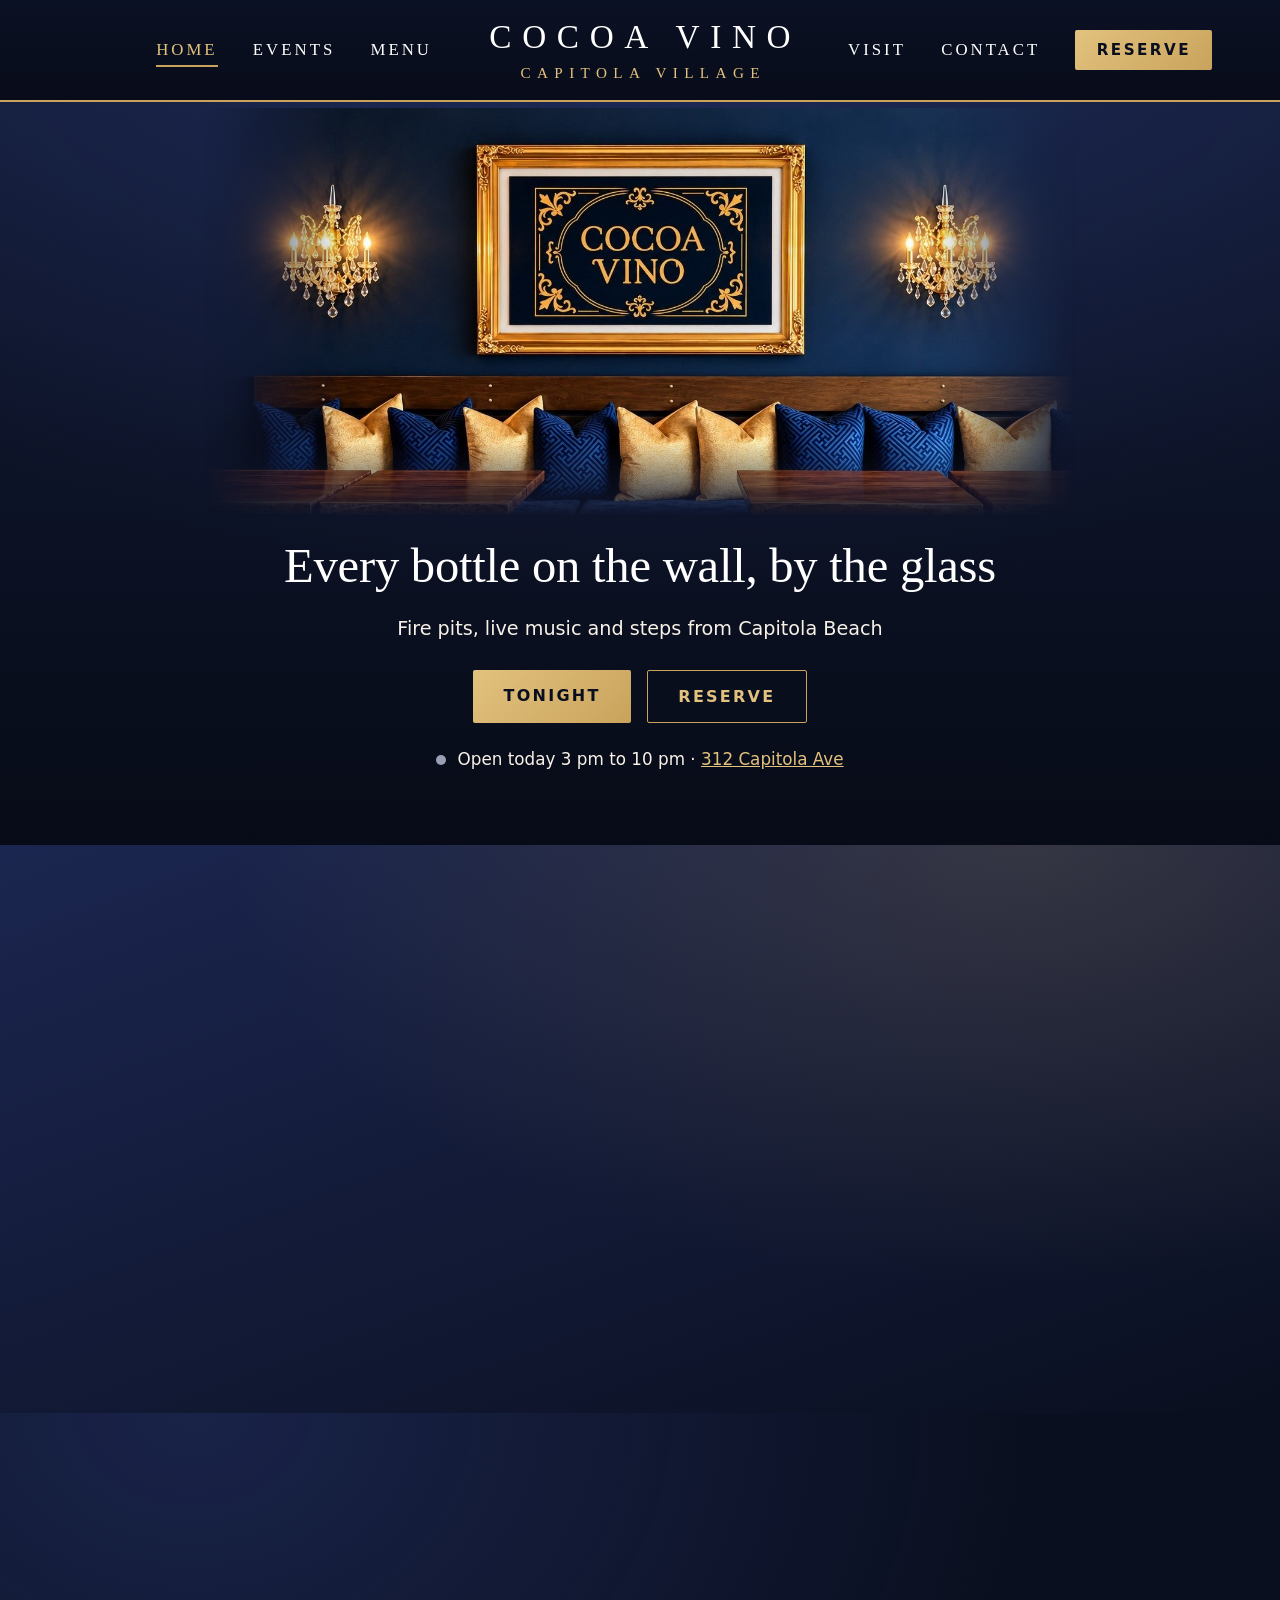
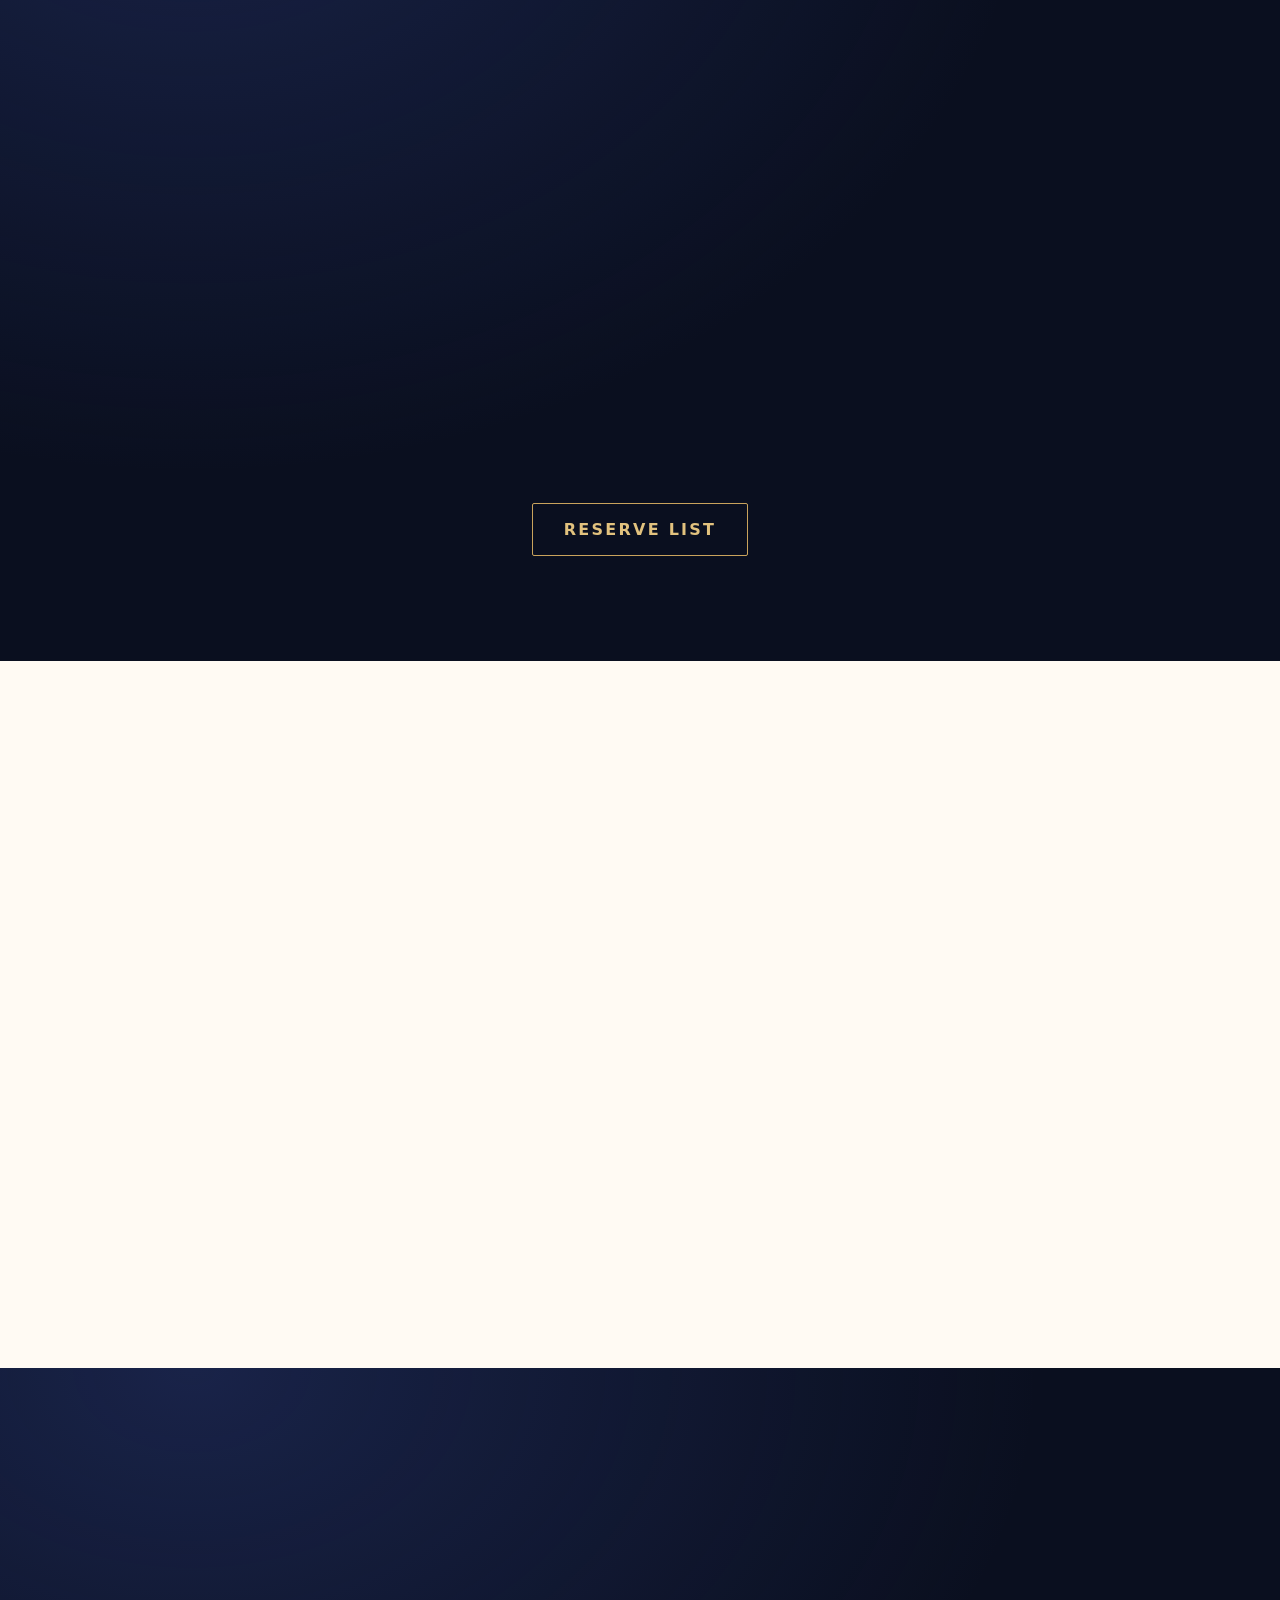
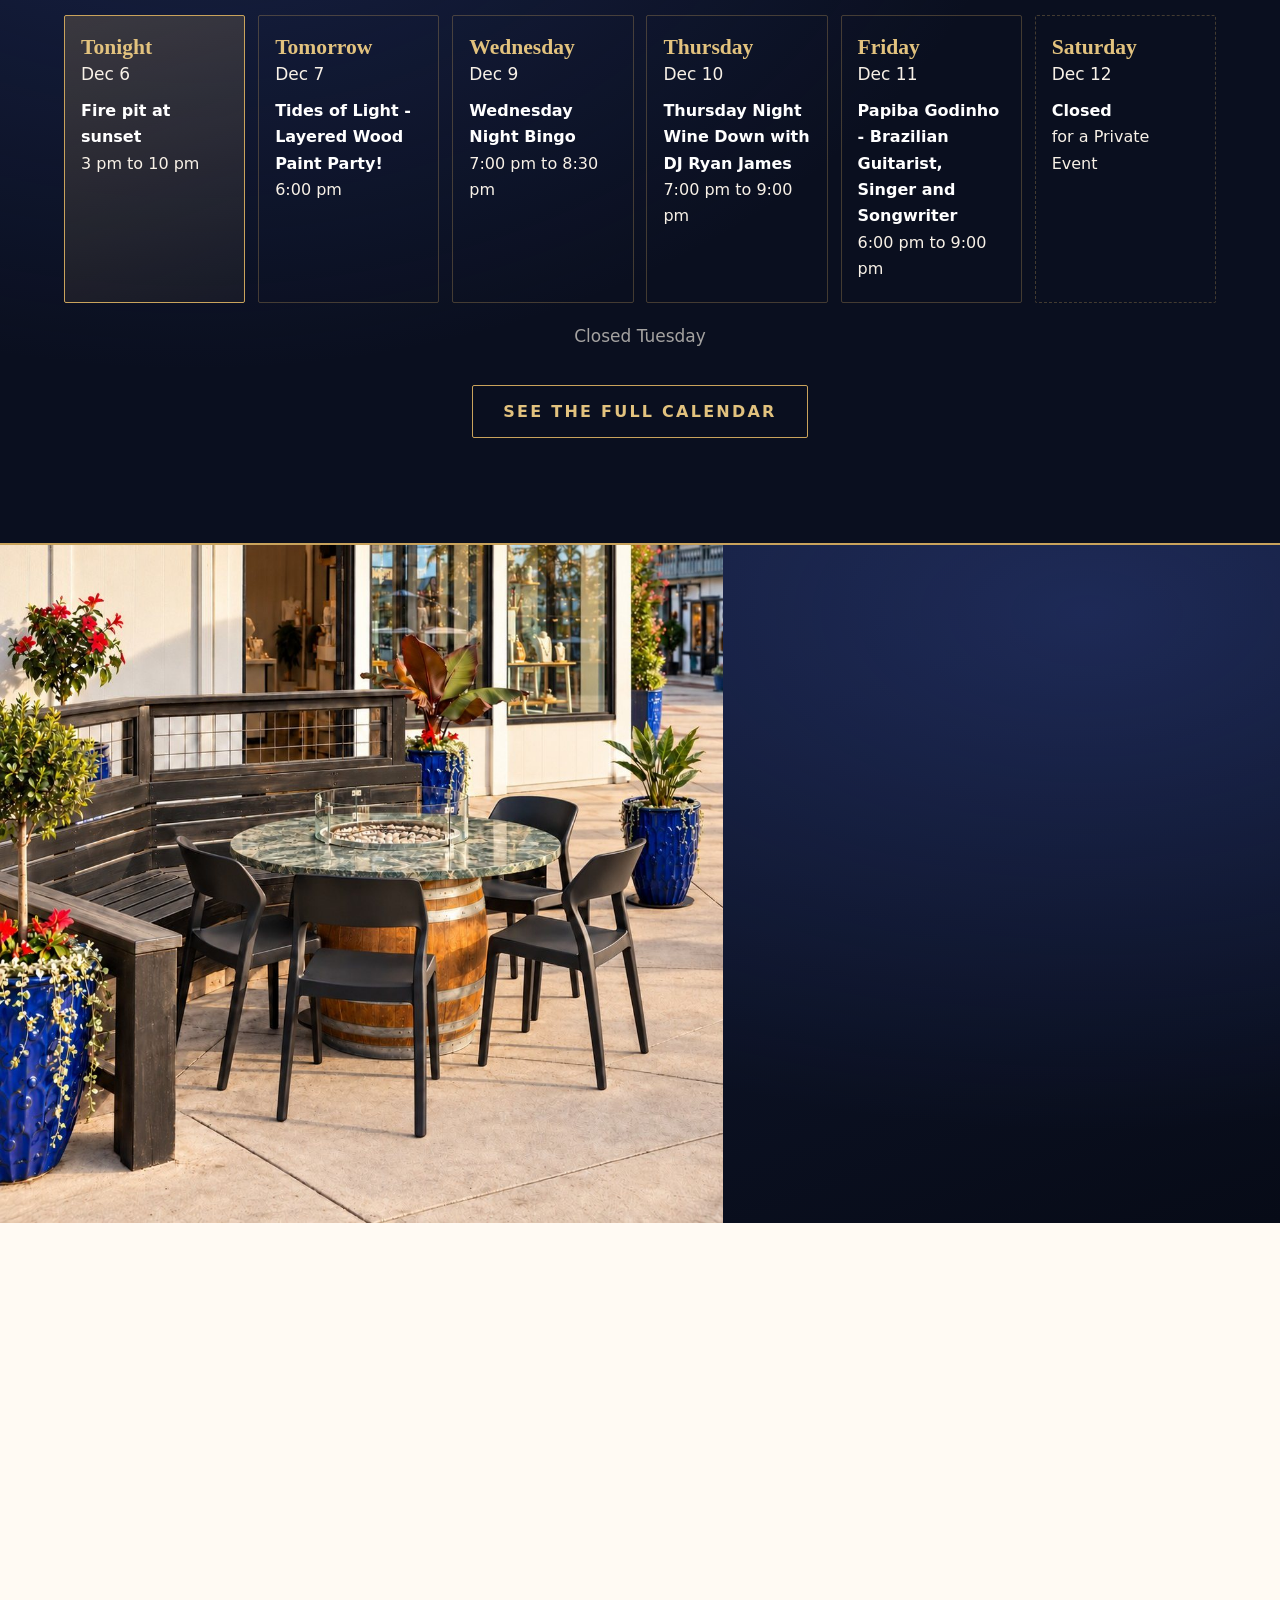
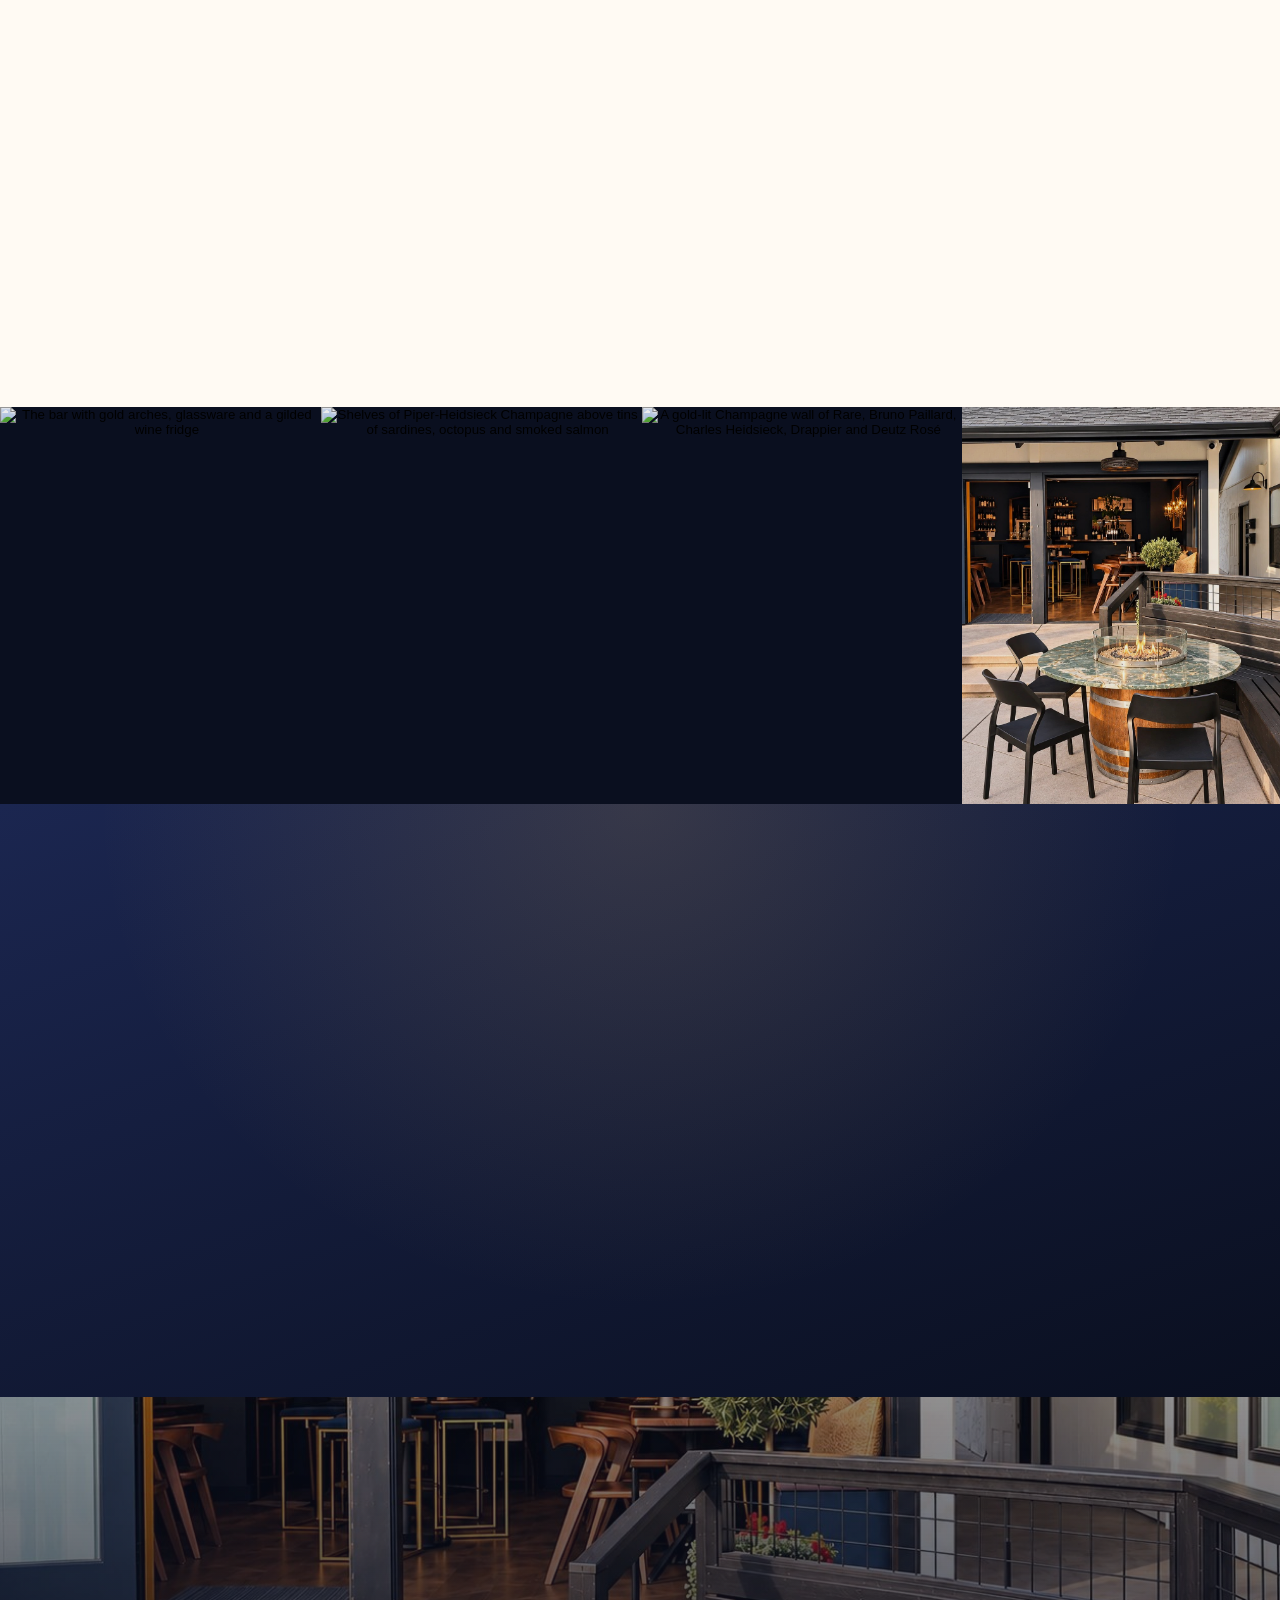
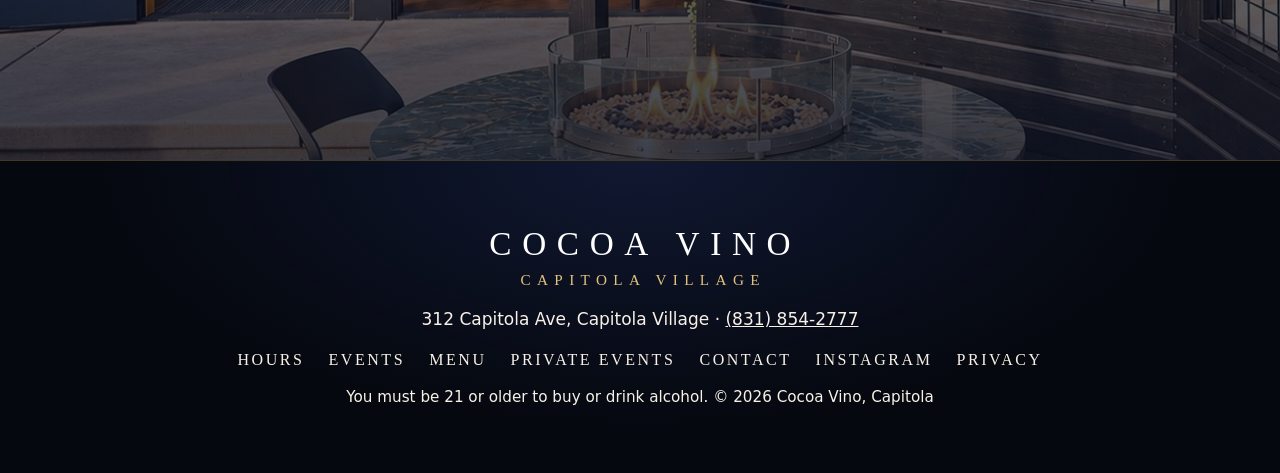
==== index.html @ 25eb8b99 "Events: Tides of Light RSVP goes to the Toast booking page Co-Authored-By: Claude Opus 5.5 <noreply@" ====
<!doctype html>
<html lang="en">
<head>
  <meta charset="utf-8">
  <meta name="viewport" content="width=device-width, initial-scale=1">
  <meta http-equiv="Content-Security-Policy" content="default-src 'self'; script-src 'self'; style-src 'self' https://awards.infcdn.net; font-src 'self' https://awards.infcdn.net; img-src 'self' data: https://awards.infcdn.net; frame-src https://www.google.com; connect-src 'self' https:; form-action 'self' https:; base-uri 'self'; object-src 'none'">
  <!-- PREVIEW: keep out of search engines until launch on cocoavinocapitola.com (see README) -->
  <meta name="robots" content="noindex, nofollow, noarchive">
  <meta name="referrer" content="strict-origin-when-cross-origin">
  <meta name="theme-color" content="#0a0f1f">
  <title>Cocoa Vino | Every Bottle by the Glass, Fire Pit Patio & Live Music, Capitola Village</title>
  <meta name="description" content="Wine bar in Capitola Village where every bottle on the wall pours by the glass. Fire pits on the patio, music most nights, vintage Champagne, Kosta Browne, Rare. Open Wednesday to Sunday, 312 Capitola Ave.">
  <meta property="og:title" content="Cocoa Vino | Every Bottle by the Glass, Fire Pit Patio & Live Music, Capitola Village">
  <meta property="og:description" content="Wine bar in Capitola Village where every bottle on the wall pours by the glass. Fire pits on the patio, music most nights, vintage Champagne, Kosta Browne, Rare. Open Wednesday to Sunday, 312 Capitola Ave.">
  <meta property="og:image" content="https://kendahansen.github.io/cocoa-vino/images/share.jpg">
  <meta property="og:image:width" content="1200">
  <meta property="og:image:height" content="630">
  <meta property="og:image:alt" content="The gilded Cocoa Vino sign above a navy velvet banquette with blue and gold pillows">
  <meta name="twitter:image" content="https://kendahansen.github.io/cocoa-vino/images/share.jpg">
  <meta property="og:type" content="website">
  <meta name="twitter:card" content="summary_large_image">
  <link rel="icon" href="images/monogram.svg" type="image/svg+xml">
  <link rel="preload" href="fonts/BodoniModa.woff2" as="font" type="font/woff2" crossorigin>
  <link rel="stylesheet" href="fonts/fonts.css">
  <link rel="stylesheet" href="styles.css?v=20261126c">
</head>
<body data-page="home">
<a class="skip-link" href="#main">Skip to content</a>

<header class="nav" id="top">
  <nav class="nav-group nav-left" aria-label="Main">
    <a href="index.html" aria-current="page">Home</a>
    <a href="events.html">Events</a>
    <a href="menu.html">Menu</a>
  </nav>
  <a class="brand" href="index.html" aria-label="Cocoa Vino, home">
    <span class="brand-name">Cocoa Vino</span>
    <span class="brand-sub">Capitola Village</span>
  </a>
  <nav class="nav-group nav-right" aria-label="Visit and reserve">
    <a href="visit.html">Visit</a>
    <a href="contact.html">Contact</a>
    <a class="btn btn-small nav-reserve" data-reserve href="visit.html#reserve">Reserve</a>
  </nav>
  <button class="nav-toggle" aria-label="Open menu" aria-expanded="false"><span></span><span></span><span></span></button>
</header>

<main id="main">
<section class="hero">
  <div class="hero-grid">
    <div class="hero-inner reveal">
      <h1>Every bottle on the wall, by the glass</h1>
      <p class="lede">Fire pits, live music and steps from Capitola Beach</p>
      <div class="hero-cta">
        <a class="btn" href="#this-week">Tonight</a>
        <a class="btn btn-ghost" data-reserve href="visit.html#reserve">Reserve</a>
      </div>
      <p class="hero-info"><span id="open-status" aria-live="polite"></span> · <a href="visit.html#hours">312 Capitola Ave</a></p>
    </div>
    <div class="hero-photo">
      <img src="images/hero.jpg" alt="The gilded Cocoa Vino sign and crystal sconces above a navy velvet banquette with blue and gold pillows" width="1448" height="680">
    </div>
  </div>
</section>

<section id="coravin" class="coravin">
  <div class="coravin-inner reveal">
    <div class="about-photo"><img src="images/winewall.jpg" alt="The golden-lit wine wall at Cocoa Vino" loading="lazy"></div>
    <div>
      <p class="coravin-kicker">The Coravin pour</p>
      <h2>Any bottle on the wall, by the glass</h2>
      <p>Most bars pour a short list by the glass. We Coravin the whole wall. One glass of Kosta Browne or Giacosa Barolo, no bottle required.</p>
      <p>Love it? Take one home from the shop.</p>
      <a class="btn" href="menu.html">See the full wine list</a>
    </div>
  </div>
</section>

<!-- Six bottles pulled from the Reserve list in cocoa-vino-wine-menu.json (Reserve wines marked "featured": true). No prices on the home page. -->
<section id="reserve-pours" class="section section-dark reserve-pours">
  <div class="section-head reveal">
    <p class="coravin-kicker">From the Reserve list</p>
    <h2>Bottles you'd never open. One glass at a time.</h2>
    <p>Our rarest wines, every one of them poured by the glass. Try a glass tonight. Fall in love, take the bottle home.</p>
  </div>
  <ul class="reserve-grid reveal" id="reserve-grid"></ul>
  <p class="center"><a class="btn btn-ghost" href="menu.html#reserve">Reserve list</a></p>
</section>

<!-- Press: text comes from "press" in content.js -->
<section id="press" class="section press" aria-label="Press">
  <div class="press-card reveal" id="press-card"></div>
  <!-- Restaurant Guru's official badge (their code; styles load from awards.infcdn.net) -->
  <div class="press-guru reveal">
    <link href="https://awards.infcdn.net/2026_new/badge-circledLeaves27.css" rel="stylesheet"/><a id="rg26-b-circledLeaves27" target="_blank" rel="noopener" href="https://restaurantguru.com/Cocoa-Vino-Capitola" class="rg26-b-circledLeaves27--light rg26-b-circledLeaves27--2025"> <span class="rg26-b-circledLeaves27__title">Recommended</span> <span class="rg26-b-circledLeaves27__separator"></span> <span class="rg26-b-circledLeaves27__name">Cocoa Vino</span></a>
  </div>
</section>


<section id="this-week" class="section section-dark week-section">
  <div class="section-head reveal">
    <h2>This week</h2>
    <p>What's on for the next seven days.</p>
  </div>
  <div class="week" id="week"></div>
  <p class="week-closed" id="week-closed" hidden></p>
  <p class="center"><a class="btn btn-ghost" href="events.html">See the full calendar</a></p>
</section>

<section id="patio" class="patio">
  <img class="patio-img" src="images/patio-table.jpg" alt="The wine-barrel fire table on the patio at golden hour, with cobalt planters and red flowers" loading="lazy">
  <div class="patio-text reveal">
    <h2>The fire pit</h2>
    <p>When the sun drops behind the village, this is where you want to be. Fire pit, glass of wine, and the ocean air.</p>
    <a class="btn" href="private-events.html">Book the patio for a party</a>
  </div>
</section>

<section id="wine" class="section">
  <div class="wine-top reveal">
    <div class="wine-head">
      <h2>Wine, boards and chocolate</h2>
      <p class="wine-intro">Champagne worth the drive, California and French bottles you won't find at the store, cheese and charcuterie for the table, and chocolate to finish.</p>
      <a class="btn btn-ghost-dark" href="menu.html">See the menu</a>
    </div>
    <div class="about-photo"><img src="images/rare.jpg" alt="Five bottles of Rare Champagne on a gold-lit shelf" loading="lazy"></div>
  </div>
  <ul class="wine-grid reveal" id="wine-lines"></ul>
</section>

<section class="space" id="space" aria-label="Inside and out">
  <div class="space-grid">
    <button type="button" data-full="images/bar.jpg"><img src="images/bar.jpg" alt="The bar with gold arches, glassware and a gilded wine fridge" loading="lazy"></button>
    <button type="button" data-full="images/champagne-pantry.jpg"><img src="images/champagne-pantry.jpg" alt="Shelves of Piper-Heidsieck Champagne above tins of sardines, octopus and smoked salmon" loading="lazy"></button>
    <button type="button" data-full="images/champagne-wall.jpg"><img src="images/champagne-wall.jpg" alt="A gold-lit Champagne wall of Rare, Bruno Paillard, Charles Heidsieck, Drappier and Deutz Rosé" loading="lazy"></button>
    <button type="button" data-full="images/patio-bar.jpg"><img src="images/patio-bar.jpg" alt="The patio fire table with the doors open to the bar" loading="lazy"></button>
  </div>
</section>

<dialog class="lightbox" id="lightbox" aria-label="Photo">
  <button type="button" class="lightbox-close" aria-label="Close photo">×</button>
  <img alt="">
</dialog>

<section id="newsletter" class="section section-cocoa">
  <div class="newsletter reveal">
    <h2>Know who's playing before the village does.</h2>
    <p>One short email a week: the lineup, which cause bingo is raising money for, and what we just opened.</p>
    <form id="signup" class="signup" novalidate>
      <label class="sr-only" for="email">Email address</label>
      <input id="email" name="email" type="email" placeholder="you@example.com" required autocomplete="email" maxlength="254" inputmode="email">
      <input class="hp" type="text" name="company" tabindex="-1" autocomplete="off" aria-hidden="true">
      <button class="btn" type="submit">Send me the lineup</button>
    </form>
    <p class="form-msg" id="form-msg" role="status"></p>
    <p class="privacy-note">We only use your email for this newsletter. We never sell or share it, and you can unsubscribe any time. <a href="privacy.html">Privacy</a></p>
  </div>
</section>

<section id="private-events" class="private-band">
  <div class="private-band-inner reveal">
    <h2>Private events</h2>
    <p>Birthdays, rehearsal dinners, team nights, or the whole bar. Book the patio or buy out the room.</p>
    <a class="btn" href="private-events.html">Plan your event</a>
  </div>
</section>

</main>

<nav class="action-bar" aria-label="Quick actions">
  <a href="index.html#this-week">Tonight</a>
  <a href="visit.html#hours">Hours</a>
  <a data-reserve href="visit.html#reserve">Reserve</a>
  <a data-phone class="primary" hidden>Call</a>
</nav>

<footer class="footer">
  <a class="brand brand-foot" href="index.html"><span class="brand-name">Cocoa Vino</span><span class="brand-sub">Capitola Village</span></a>
  <p>312 Capitola Ave, Capitola Village · <a data-phone data-phone-text hidden></a></p>
  <nav aria-label="Footer">
    <a href="visit.html#hours">Hours</a>
    <a href="events.html">Events</a>
    <a href="menu.html">Menu</a>
    <a href="private-events.html">Private Events</a>
    <a href="contact.html">Contact</a>
    <a data-social="instagram" target="_blank" rel="noopener" hidden>Instagram</a>
    <a data-social="facebook" target="_blank" rel="noopener" hidden>Facebook</a>
    <a href="privacy.html">Privacy</a>
  </nav>
  <p class="fine">You must be 21 or older to buy or drink alcohol. © <span id="year"></span> Cocoa Vino, Capitola</p>
</footer>

<script src="content.js?v=20261126c"></script>
<script src="main.js?v=20261126c"></script>
</body>
</html>
---- styles.css ----
/* Cocoa Vino: velvet navy, gold, cream. House rules: no italics, no small or light type. */
:root {
  --cocoa: #0a0f1f;   /* velvet blue-black */
  --cocoa-2: #141d3a;
  --wine: #1b2650;    /* deep velvet navy */
  --gold: #c9a35c;
  --gold-2: #e2c27e;
  --cream: #f8f1e7;
  --paper: #fffaf3;
  --ink: #1a1d2b;
  --muted: #4a4e5e;
  --line-dark: rgba(201, 163, 92, .3);
  --serif: "Bodoni Moda", "Didot", "Bodoni 72", Georgia, serif;   /* headlines: classic wine-label Didone */
  --caps: "Cinzel", "Trajan Pro", Georgia, serif;                 /* wordmark & navigation: carved Roman capitals */
  --sans: "Jost", "Futura", system-ui, sans-serif;               /* body: clean, modern, easy to read */
}

* { box-sizing: border-box; }
html { scroll-behavior: smooth; }
body { margin: 0; font: 400 1.0625rem/1.65 var(--sans); color: var(--ink); background: var(--paper); }
h1, h2, h3 { font-family: var(--serif); font-weight: 500; line-height: 1.12; letter-spacing: -.005em; margin: 0 0 .5em; }
h1 { font-size: clamp(2.3rem, 4.8vw, 4.1rem); }
h2 { font-size: clamp(1.9rem, 3.3vw, 2.7rem); }
h3 { font-size: 1.6rem; }
em, i { font-style: normal; }
a { color: inherit; }
p { margin: 0 0 1em; }
.center { text-align: center; }
[hidden] { display: none !important; }
.split h2:not(:first-child) { margin-top: 2.5rem; }
.sr-only { position: absolute; width: 1px; height: 1px; overflow: hidden; clip: rect(0 0 0 0); }
.hp { position: absolute; left: -9999px; width: 1px; height: 1px; opacity: 0; }
.skip-link { position: absolute; left: 1rem; top: -4rem; z-index: 50; background: var(--gold); color: var(--cocoa); padding: .6rem 1rem; border-radius: 8px; font-weight: 600; }
.skip-link:focus { top: 1rem; }
:focus-visible { outline: 3px solid var(--gold); outline-offset: 3px; }

/* Buttons */
.btn { display: inline-block; background: linear-gradient(135deg, var(--gold-2), var(--gold)); color: var(--cocoa); border: 0; padding: 1em 1.9em; border-radius: 2px;
  font: 600 1rem var(--sans); letter-spacing: .14em; text-transform: uppercase; text-decoration: none; cursor: pointer; transition: transform .2s, box-shadow .2s, filter .2s; }
.btn:hover { filter: brightness(1.07); transform: translateY(-2px); box-shadow: 0 8px 22px rgba(201, 163, 92, .3); }
.btn:disabled { opacity: .6; }
.btn-small { padding: .75em 1.4em; font-size: .95rem; }
.btn-ghost { background: transparent; color: var(--gold-2); border: 1.5px solid var(--gold); }
.btn-ghost:hover { background: rgba(201, 163, 92, .14); }
.btn-ghost-dark { background: transparent; color: var(--wine); border: 1.5px solid var(--wine); }
.btn-ghost-dark:hover { background: var(--wine); color: #fff; }
.hero-cta { display: flex; gap: 1rem; justify-content: center; flex-wrap: wrap; }
.hero-cta.left { justify-content: flex-start; margin-bottom: 1rem; }

/* Nav: centered wordmark, links either side, like a winery label */
.nav { position: fixed; inset: 0 0 auto; z-index: 10; display: grid; grid-template-columns: 1fr auto 1fr; align-items: center; gap: 2rem;
  padding: 1.1rem 5vw; color: #fff; transition: padding .35s;
  background: linear-gradient(180deg, #0b1124, #080c1a); border-bottom: 2px solid var(--gold);
  grid-template-areas: "left brand right"; }
.nav-left { grid-area: left; } .brand { grid-area: brand; } .nav-right { grid-area: right; }
.nav.scrolled { padding: .8rem 5vw; }
.brand { justify-self: center; display: flex; flex-direction: column; align-items: center; text-decoration: none; color: #fff; line-height: 1; }
.brand-name { font: 500 clamp(1.7rem, 2.6vw, 2.35rem) var(--caps); letter-spacing: .32em; margin-right: -.32em; text-transform: uppercase; }
.brand-sub { font: 500 .95rem var(--caps); letter-spacing: .42em; margin: .55rem -.42em 0 0; color: var(--gold-2); text-transform: uppercase; }
.nav.scrolled .nav.scrolled .brand-sub { margin-top: .35rem; }
.nav-group { display: flex; align-items: center; gap: 2.2rem; }
.nav-left { justify-self: start; }
.nav-right { justify-self: end; }
/* Both menus the same width, so the gap on each side of the name matches */
.nav-left, .nav-right { width: 23rem; }
.nav-left { justify-content: flex-end; } .nav-right { justify-content: flex-start; }
.nav-group a:not(.btn) { position: relative; text-decoration: none; font: 500 1.05rem var(--caps); letter-spacing: .18em; text-transform: uppercase; color: #fff; padding: .3rem 0; }
.nav-group a:not(.btn)::after { content: ""; position: absolute; left: 0; right: 100%; bottom: -2px; height: 1.5px; background: var(--gold); transition: right .3s; }
.nav-group a:not(.btn):hover, .nav-group a[aria-current="page"] { color: var(--gold-2); }
.nav-group a:not(.btn):hover::after, .nav-group a[aria-current="page"]::after { right: 0; }
.nav-reserve { letter-spacing: .16em; }
.nav-toggle { display: none; }
.brand-foot { margin-bottom: 1rem; }

/* Hero: the navy room with the gold Cocoa Vino sign */
/* Hero: the photo sits at a fixed size under the header, and the words always start
   below the gilded sign, so they never cover it on any screen size. */
/* Hero: the sign photo centered on top in its own box, words centered below,
   so the words can never sit on the photo. */
.hero { position: relative; color: #fff; padding: 108px 5vw 4.5rem;
  /* The velvet blues of the dark menu sections, centered so both sides match */
  background: radial-gradient(ellipse 80% 70% at 50% 0%, rgba(52, 72, 150, .35), transparent 100%), linear-gradient(180deg, #141d3a, #070b17); }
.hero-grid { max-width: 1200px; margin: 0 auto; display: grid; grid-template-columns: 1fr; gap: 1.4rem; justify-items: center; }
.hero-inner { position: relative; z-index: 1; max-width: 880px; text-align: center; }
.hero h1 { font-size: clamp(2.3rem, 3.8vw, 3.7rem); margin-bottom: .4em; text-wrap: balance; }
.hero .lede { margin: 0 auto 1.6rem; text-wrap: balance; }
.hero .hero-cta { justify-content: center; }
.hero-photo { order: -1; width: min(68vw, 1000px); aspect-ratio: 1448 / 680; overflow: hidden;
  /* Soft fade on the sides and bottom so the photo melts into the dark background */
  --fade-x: linear-gradient(90deg, transparent 0, #000 140px, #000 calc(100% - 140px), transparent 100%);
  --fade-y: linear-gradient(180deg, #000 0, #000 82%, transparent 100%);
  -webkit-mask-image: var(--fade-x), var(--fade-y); -webkit-mask-composite: source-in;
  mask-image: var(--fade-x), var(--fade-y); mask-composite: intersect; }
.hero-photo img { display: block; width: 100%; height: 100%; object-fit: cover; object-position: center; }
.lede { font-size: 1.2rem; max-width: 620px; margin: 0 auto 1.6rem; color: var(--cream); }
.hero-info { margin: 1.4rem 0 0; font-size: 1.05rem; font-weight: 500; color: var(--cream); }
.hero-info a { color: var(--gold-2); }
.dot { display: inline-block; width: 10px; height: 10px; border-radius: 50%; background: #9aa0b4; margin-right: .35em; }
.dot.open { background: #4ade80; box-shadow: 0 0 0 0 rgba(74, 222, 128, .7); animation: pulse 2s infinite; }
@keyframes pulse { 70% { box-shadow: 0 0 0 10px rgba(74, 222, 128, 0); } 100% { box-shadow: 0 0 0 0 rgba(74, 222, 128, 0); } }

/* Inner page headers */
.page-head { padding: 12rem 5vw 4.5rem; text-align: center; color: #fff;
  background: radial-gradient(ellipse at 20% 0%, rgba(52, 72, 150, .5), transparent 60%), linear-gradient(160deg, var(--cocoa-2), var(--cocoa)); }
.page-head p { font-size: 1.2rem; max-width: 640px; margin: 0 auto; color: var(--cream); }
.page-head-photo { background: linear-gradient(180deg, rgba(10, 15, 31, .7), rgba(10, 15, 31, .88)), url("images/winewall.jpg") center/cover; }
.page-head-patio { background: linear-gradient(180deg, rgba(10, 15, 31, .25), rgba(10, 15, 31, .65)), url("images/patio-bar.jpg") center 52%/cover; }
.page-head-bar { background: linear-gradient(180deg, rgba(10, 15, 31, .3), rgba(10, 15, 31, .72)), url("images/bar.jpg") center 45%/cover; }
.page-head-sign { background: linear-gradient(180deg, rgba(10, 15, 31, .35), rgba(10, 15, 31, .75)), url("images/interior.jpg") center 70%/cover; }
.page-head-entrance { background: linear-gradient(180deg, rgba(10, 15, 31, .3), rgba(10, 15, 31, .72)), url("images/patio-table.jpg") center 55%/cover; }
.page-head-room { background: linear-gradient(180deg, rgba(10, 15, 31, .35), rgba(10, 15, 31, .75)), url("images/interior.jpg") center 70%/cover; }

/* Sections */
.section { padding: 5.5rem 5vw; }
.section-head { max-width: 680px; margin: 0 auto 2.5rem; text-align: center; }
/* Simple gold bar under titles */
.section-head h2::after, .page-head h1::after, .newsletter h2::after, .private-band h2::after, .patio-text h2::after, .menu-inner h2::after {
  content: ""; display: block; width: 64px; height: 3px; margin: 1.1rem auto 0; background: linear-gradient(90deg, var(--gold), var(--gold-2)); }
.patio-text h2::after, .menu-inner h2::after { margin-left: 0; }
.section-head p { font-size: 1.15rem; color: var(--muted); }
.section-dark { background: radial-gradient(ellipse at 15% 0%, rgba(52, 72, 150, .35), transparent 55%), var(--cocoa); color: var(--cream); }
.section-dark .section-head p { color: var(--cream); }
.section-cocoa { background: radial-gradient(ellipse at 50% 0%, rgba(201, 163, 92, .18), transparent 60%), linear-gradient(160deg, var(--wine) 0%, var(--cocoa) 100%); color: #fff; }
.split { max-width: 1100px; margin: 0 auto; display: grid; grid-template-columns: 1fr 1fr; gap: 4rem; align-items: center; }

/* This Week strip */
.week { display: grid; grid-template-columns: repeat(var(--n, 7), 1fr); gap: .8rem; max-width: 1300px; margin: 0 auto 1.2rem; }
.week-closed { text-align: center; color: rgba(248, 241, 231, .65); font-weight: 500; margin: 0 0 2.2rem; }
.day { display: block; text-decoration: none; padding: 1.2rem 1rem; border-radius: 2px; border: 1px solid var(--line-dark); color: var(--cream); transition: border-color .2s, transform .2s; }
.day:hover { border-color: var(--gold); transform: translateY(-3px); }
.day.is-today { background: linear-gradient(160deg, rgba(201, 163, 92, .22), rgba(201, 163, 92, .06)); border-color: var(--gold); }
.day.is-closed { border-style: dashed; }
.day-name { display: block; font: 600 1.35rem var(--serif); color: var(--gold-2); }
.day-date { display: block; font-weight: 500; margin-bottom: .6rem; }
.day p { margin: 0; font-size: 1rem; }
.day .day-title { font-weight: 600; color: #fff; margin-top: .4rem; }

/* The Patio */
.patio { position: relative; display: grid; grid-template-columns: 1.3fr 1fr; color: var(--cream);
  /* A gold rule and a lighter navy set the fire pit apart from This Week above it */
  border-top: 2px solid var(--gold);
  background: radial-gradient(ellipse at 85% 10%, rgba(52, 72, 150, .4), transparent 60%), linear-gradient(160deg, #141d3a, #070b17); }
.patio-img { width: 100%; height: 100%; min-height: 520px; object-fit: cover; display: block; }
.patio-text { padding: 4rem 5vw; align-self: center; }
.patio-text p { font-size: 1.2rem; }

/* Wine & chocolate */
.wine-lines { list-style: none; padding: 0; margin: 0 0 1.2rem; }
.wine-lines li { padding: .8rem 0; border-bottom: 1px solid #e6dccb; font-size: 1.08rem; }
/* Home: Wine, Charcuterie & Chocolates. Title + photo on top, descriptions in a grid below */
.wine-top { max-width: 1200px; margin: 0 auto 3.5rem; display: grid; grid-template-columns: 1fr 1.15fr; gap: 4rem; align-items: center; }
.wine-intro { font-size: 1.2rem; margin-bottom: 1.6rem; }
.wine-grid { list-style: none; padding: 0; margin: 0 auto; max-width: 1200px; display: grid; grid-template-columns: repeat(3, 1fr); gap: 0 3rem; }
.wine-grid li { padding: 1.6rem 0; border-top: 2px solid var(--gold); }
.wine-grid h3 { font-size: 1.45rem; margin-bottom: .4rem; }
.wine-grid p { margin: 0; font-size: 1.05rem; }
@media (max-width: 1000px) { .wine-grid { grid-template-columns: repeat(2, 1fr); } }
@media (max-width: 800px) { .wine-top { grid-template-columns: 1fr; gap: 2rem; margin-bottom: 2rem; } .wine-grid { grid-template-columns: 1fr; } }
.about-photo { position: relative; isolation: isolate; }
.about-photo img { width: 100%; display: block; border-radius: 2px; border: 1px solid rgba(201, 163, 92, .5); box-shadow: 0 30px 60px rgba(10, 15, 31, .35); }
.program { max-width: 1100px; margin: 0 auto; display: grid; grid-template-columns: repeat(2, 1fr); gap: 2rem 4rem; }
.program-item { border-top: 3px solid var(--gold); padding-top: 1.2rem; }
.program-item p { font-size: 1.12rem; }
.wine-list { width: 100%; max-width: 900px; margin: 0 auto; border-collapse: collapse; font-size: 1.05rem; }
.wine-list th, .wine-list td { padding: .8rem; border-bottom: 1px solid var(--line-dark); text-align: left; }

/* Every Week */
.rhythm { max-width: 1200px; margin: 0 auto; display: grid; grid-template-columns: repeat(4, 1fr); gap: 1.2rem; }
.beat { padding: 1.8rem; border-radius: 2px; border: 1px solid var(--line-dark); background: rgba(255, 255, 255, .02); }
.beat-day { display: inline-block; background: var(--gold); color: var(--cocoa); font-weight: 600; padding: .2em .8em; border-radius: 2px; margin-bottom: 1rem; }
.beat p { margin: 0; }
.every-week-light .beat { background: #fff; border: 1px solid #ece3d4; border-top: 3px solid var(--gold); box-shadow: 0 12px 30px rgba(10, 15, 31, .06); }

/* Newsletter */
.newsletter { max-width: 640px; margin: 0 auto; text-align: center; }
.newsletter > p { font-size: 1.12rem; }
.signup { display: flex; gap: .6rem; margin: 2rem 0 1rem; }
.signup input { flex: 1; padding: .95em 1.2em; border-radius: 2px; border: 0; font: 1rem var(--sans); }
.form-msg { min-height: 1.5em; font-weight: 600; }
.form-msg.error { color: #ffb4b4; }
.event-form .form-msg.error { color: #a12b2b; }
.privacy-note { font-size: .95rem; }
.privacy-note a { color: var(--gold-2); }
.event-form .privacy-note a { color: var(--wine); }

/* What's On */
.filters { display: flex; flex-wrap: wrap; gap: .6rem; justify-content: center; margin-bottom: 2.5rem; }
.chip { border: 1.5px solid var(--line-dark); background: transparent; padding: .55em 1.3em; border-radius: 2px; cursor: pointer; font: 500 1rem var(--sans); color: var(--cream); }
.chip.active, .chip:hover { background: var(--gold); color: var(--cocoa); border-color: var(--gold); }
.events { max-width: 960px; margin: 0 auto; display: grid; gap: 1rem; }
.event { display: grid; grid-template-columns: auto 1fr auto; gap: 1.5rem; align-items: center; padding: 1.5rem;
  border: 1px solid var(--line-dark); border-radius: 2px; transition: background .2s, border-color .2s; }
.event:hover { background: rgba(201, 163, 92, .05); border-color: rgba(201, 163, 92, .6); }
.event.has-img { grid-template-columns: 150px auto 1fr auto; }
.event-img { width: 150px; aspect-ratio: 1; object-fit: cover; border-radius: 2px; }
.event-date { text-align: center; color: var(--cocoa); background: linear-gradient(135deg, var(--gold-2), var(--gold)); border-radius: 2px; padding: .6rem 1rem; min-width: 76px; }
.event-date .m { display: block; text-transform: uppercase; font-weight: 600; letter-spacing: .1em; }
.event-date .d { display: block; font: 700 2.1rem/1 var(--serif); }
.event h3 { margin: 0 0 .2rem; }
.event p { margin: .2rem 0 0; }
.event .when { color: var(--gold-2); font-weight: 500; }
.badge { display: inline-block; border: 1.5px solid var(--gold); color: var(--gold-2); font-size: .95rem; font-weight: 600; padding: .1em .6em; border-radius: 6px; margin-bottom: .4rem; }
.tonight { background: var(--gold); color: var(--cocoa); padding: .05em .5em; border-radius: 4px; }
.event-actions { display: flex; flex-direction: column; gap: .5rem; }
.cal-btn { background: none; border: 1.5px solid var(--line-dark); color: var(--gold-2); border-radius: 2px; padding: .55em 1em; font: 500 .95rem var(--sans); cursor: pointer; }
.cal-btn:hover { background: rgba(201, 163, 92, .14); }
.event-closed { grid-template-columns: auto 1fr; border-style: dashed; }
.event-closed .event-date { background: transparent; color: var(--gold-2); border: 1.5px solid var(--gold); }
.empty { text-align: center; font-size: 1.1rem; }

/* Private events */
.perks { padding: 0; list-style: none; margin: 1rem 0 1.5rem; }
.perks li { padding: .8rem 0; position: relative; border-bottom: 1px solid #e6dccb; font-size: 1.08rem; }
.event-form { background: #fff; border-radius: 2px; padding: 2rem; box-shadow: 0 20px 50px rgba(10, 15, 31, .12); border-top: 4px solid var(--gold); }
.event-form label { display: block; font-weight: 600; margin-bottom: 1rem; }
.event-form input, .event-form select, .event-form textarea { display: block; width: 100%; margin-top: .35rem; padding: .8em 1em; font: 1rem var(--sans);
  border: 1.5px solid #d8cbbb; border-radius: 2px; background: var(--paper); color: var(--ink); }
.event-form .row { display: grid; grid-template-columns: 1fr 1fr; gap: 1rem; }

/* Visit */
.status-line { font-size: 1.15rem; font-weight: 600; }
.hours { border-collapse: collapse; width: 100%; max-width: 380px; margin-bottom: 1rem; font-size: 1.05rem; }
.hours td { padding: .45rem 0; border-bottom: 1px solid #e6dccb; }
.hours td:last-child { text-align: right; }
.hours tr.today td { font-weight: 700; color: var(--wine); }
.split h2 + p, .split h2 { scroll-margin-top: 6rem; }
.map { aspect-ratio: 1; }
.map-load { width: 100%; height: 100%; display: flex; flex-direction: column; align-items: center; justify-content: center; gap: .4rem;
  border: 1.5px solid rgba(201, 163, 92, .5); border-radius: 2px; cursor: pointer; color: var(--cream); font: 500 1.05rem var(--sans);
  background: linear-gradient(180deg, rgba(10, 15, 31, .55), rgba(10, 15, 31, .85)), url("images/patio-table.jpg") center/cover; }
.map-load:hover { border-color: var(--gold); }
.map-load strong { font: 600 2rem var(--serif); color: var(--gold-2); }
.map iframe { width: 100%; height: 100%; border: 0; border-radius: 2px; }

/* Contact */
.split-top { align-items: start; }
/* Visit: booking card. Same frame as the site's forms (white, gold top rule, soft
   shadow): a short line, one gold Reserve button, then call / private events. */
.booking-card { max-width: 420px; margin: 1.4rem 0 1rem; padding: 1.1rem 1.3rem 1rem; background: #fff; border: 1px solid rgba(201, 163, 92, .45); border-top: 4px solid var(--gold); border-radius: 2px; box-shadow: 0 20px 50px rgba(10, 15, 31, .1); }
.booking-kicker { margin: 0 0 .5rem; font: 600 1.05rem var(--caps); letter-spacing: .18em; text-transform: uppercase; color: #7d5a1e; }
.booking-text { margin: 0 0 1rem; color: var(--muted); }
.booking-btn { display: block; text-align: center; }
.booking-alt { margin: 1rem 0 0; padding-top: .8rem; border-top: 1px solid #ece3d4; font-size: 1.05rem; color: var(--muted); }
.booking-alt a { color: var(--ink); font-weight: 600; }
.booking-sep { margin: 0 .6rem; color: var(--gold); }
/* Visit: reserve buttons as an even block. Two side by side, the third full width
   under them; if online booking is off, the two left share one row. */
.visit-cta { display: grid; grid-template-columns: 1fr 1fr; gap: 1rem; margin: 1.4rem 0 1rem; }
.visit-cta .btn { justify-content: center; text-align: center; }
.visit-cta .btn:last-child { grid-column: 1 / -1; }
.visit-cta:has(> [hidden]) .btn:last-child { grid-column: auto; }
@media (max-width: 520px) { .visit-cta { grid-template-columns: 1fr; } .visit-cta .btn:last-child { grid-column: auto; } }
/* Private events: list on top, a patio photo filling the rest, so both columns
   start and end together beside the form */
.pe-photo { display: block; width: 100%; aspect-ratio: 4 / 3; object-fit: cover; border: 1px solid rgba(201, 163, 92, .5); border-radius: 2px; margin-top: 1.5rem; }
@media (min-width: 801px) {
  .pe-split { align-items: stretch; }
  .pe-side { display: flex; flex-direction: column; }
  .pe-side .pe-photo { flex: 1 1 0; min-height: 220px; aspect-ratio: auto; }
}
/* Contact: the note form stretches so both columns end on the same line */
@media (min-width: 801px) { .contact-split { align-items: stretch; } }
/* Visit: the map sits at the top beside Hours and stays in view while you scroll */
@media (min-width: 801px) { .visit-split .map { position: sticky; top: calc(108px + 2rem); } }
.contact-list { list-style: none; padding: 0; margin: 0 0 1rem; font-size: 1.1rem; }
.contact-list li { padding: .6rem 0; border-bottom: 1px solid #e6dccb; }
.contact-label { display: inline-block; min-width: 7rem; font: 500 1rem var(--caps); letter-spacing: .12em; text-transform: uppercase; color: var(--wine); }

/* Footer */
.footer { background: radial-gradient(ellipse at 50% 0%, rgba(52, 72, 150, .25), transparent 60%), #05080f; border-top: 1px solid var(--line-dark); color: var(--cream); text-align: center; padding: 4rem 5vw 3rem; }
.footer .brand-foot { display: inline-flex; }
.footer nav a { font: 500 1rem var(--caps); letter-spacing: .16em; text-transform: uppercase; }
.footer nav { display: flex; flex-wrap: wrap; gap: 1.5rem; justify-content: center; margin: 1rem 0; }
.footer nav a, .footer p a { color: var(--cream); }
.footer nav a { text-decoration: none; font-weight: 500; }
.footer nav a[hidden], .footer p a[hidden] { display: none; }
.fine { font-size: .95rem; color: inherit; }

/* Mobile quick-action bar (hidden on desktop) */
.action-bar { display: none; }

/* Reveal on scroll */
.reveal { opacity: 0; transform: translateY(24px); transition: opacity .8s, transform .8s; }
.reveal.in { opacity: 1; transform: none; }
@media (prefers-reduced-motion: reduce) {
  .reveal { opacity: 1; transform: none; }
  .dot.open { animation: none; }
  html { scroll-behavior: auto; }
}

/* Tablet */
/* Header: compact menus a little before the tablet layout, so the name stays centered */
@media (max-width: 1260px) {
  .nav { gap: 1rem; padding-left: 3vw; padding-right: 3vw; }
  .nav-group { gap: 1.1rem; }
  .nav-left, .nav-right { width: 17.5rem; }
  .nav-group a:not(.btn) { font-size: .95rem; letter-spacing: .1em; }
  .nav-reserve { padding: .7em 1em; letter-spacing: .1em; }
}
@media (max-width: 1100px) {
  .brand-name { font-size: 1.5rem; letter-spacing: .22em; margin-right: -.22em; }
  .brand-sub { font-size: .9rem; letter-spacing: .26em; margin-right: -.26em; }
  .week { grid-template-columns: repeat(4, 1fr); }
  .rhythm { grid-template-columns: repeat(2, 1fr); }
}

/* Phones */
@media (max-width: 800px) {
  .nav, .nav.scrolled { grid-template-columns: 1fr auto; grid-template-areas: "brand toggle" "left left" "right right"; padding: .9rem 16px; column-gap: 1rem; row-gap: 0; }
  .nav-toggle { grid-area: toggle; }
  .brand { justify-self: start; align-items: flex-start; }
    .brand-name { font-size: 1.45rem; letter-spacing: .24em; }
  .brand-sub { font-size: .95rem; letter-spacing: .22em; margin-top: .35rem; }
  .nav-toggle { display: flex; flex-direction: column; justify-content: center; gap: 6px; width: 44px; height: 44px; background: none; border: 1px solid var(--line-dark); cursor: pointer; padding: 0 10px; }
  .nav-toggle span { display: block; height: 1.5px; background: var(--gold-2); transition: transform .3s, opacity .3s; }
  .nav.open .nav-toggle span:nth-child(1) { transform: translateY(7.5px) rotate(45deg); }
  .nav.open .nav-toggle span:nth-child(2) { opacity: 0; }
  .nav.open .nav-toggle span:nth-child(3) { transform: translateY(-7.5px) rotate(-45deg); }
  .nav-group { display: none; grid-column: 1 / -1; flex-direction: column; align-items: flex-start; gap: 1.1rem; }
  .nav.open .nav-group { display: flex; }
  .nav-left, .nav-right { width: auto; justify-content: flex-start; }
  .nav.open .nav-right { margin-top: var(--menu-gap-fix, 1.05rem); }
  .nav.open .nav-left { padding-top: 1rem; border-top: 1px solid var(--line-dark); }
  .nav-group a:not(.btn) { font-size: 1.15rem; }
  .nav-right { justify-self: start; padding-bottom: .8rem; }
  /* Hero: photo band on top, words below */
  .hero { padding: 76px 0 3rem; }
  .hero-grid { grid-template-columns: 1fr; gap: 1.8rem; }
  .hero-photo { order: -1; width: 100%; aspect-ratio: 16 / 9; --fade-x: linear-gradient(#000, #000); --fade-y: linear-gradient(180deg, #000 0, #000 75%, transparent 100%); }
  .hero-inner { max-width: none; padding: 0 16px; text-align: center; }
  .hero .hero-cta { justify-content: center; }
  .hero h1 { font-size: 2.15rem; }
  .hero .lede { margin: 0 auto 1.2rem; font-size: 1.05rem; }
  .hero-info { margin-top: 1rem; }
  .section { padding: 4rem 16px; }
  .page-head { padding: 8.5rem 16px 3rem; }
  .split, .patio, .program { grid-template-columns: 1fr; gap: 2.5rem; }
  .patio-img { min-height: 300px; }
  .patio-text { padding: 2.5rem 16px 3rem; }
  .week { grid-template-columns: 1fr; gap: .6rem; }
  .day { display: grid; grid-template-columns: 7.5rem 1fr; column-gap: .8rem; padding: .9rem 1rem; }
  .day-name, .day-date { grid-column: 1; }
  .day-date { margin: 0; }
  .day p { grid-column: 2; grid-row: span 1; }
  .day .day-title { margin-top: 0; }
  .rhythm { grid-template-columns: 1fr; }
  .event, .event.has-img { grid-template-columns: auto 1fr; }
  .event-img { grid-column: 1 / -1; width: 100%; aspect-ratio: 16/9; }
  .event .event-actions { grid-column: 1 / -1; flex-direction: row; flex-wrap: wrap; }
  .signup { flex-direction: column; }
  .event-form .row { grid-template-columns: 1fr; }
  /* One-thumb bar: Tonight, Hours, Reserve, Call */
  .action-bar { display: flex; position: fixed; inset: auto 0 0; z-index: 20; background: rgba(10, 15, 31, .97);
    border-top: 1px solid var(--line-dark); padding: .5rem .5rem calc(.5rem + env(safe-area-inset-bottom)); gap: .4rem; }
  .action-bar a { flex: 1; text-align: center; color: #fff; text-decoration: none; font-size: 1rem; font-weight: 600; padding: .8rem .2rem; border-radius: 2px; }
  .action-bar a.primary { background: var(--gold); color: var(--cocoa); }
  .action-bar a[hidden] { display: none; }
  body { padding-bottom: 4.8rem; }
}

/* Coravin feature band */
.coravin { padding: 6rem 5vw; color: var(--cream); background: radial-gradient(ellipse at 80% 0%, rgba(201, 163, 92, .18), transparent 55%), linear-gradient(160deg, var(--wine), var(--cocoa)); }
.coravin-inner { max-width: 1150px; margin: 0 auto; display: grid; grid-template-columns: 1fr 1.05fr; gap: 4.5rem; align-items: center; }
.coravin-kicker { font: 500 1rem var(--caps); letter-spacing: .2em; text-transform: uppercase; color: var(--gold-2); margin-bottom: .8rem; }
.coravin h2::after { content: ""; display: block; width: 64px; height: 3px; margin-top: 1.1rem; background: linear-gradient(90deg, var(--gold), var(--gold-2)); }
.coravin p { font-size: 1.12rem; }

/* Home: From the Reserve list */
.reserve-pours .section-head .coravin-kicker { margin-bottom: .6rem; }
.reserve-grid { list-style: none; padding: 0; margin: 0 auto 2.6rem; max-width: 1200px; display: grid; grid-template-columns: repeat(3, 1fr); gap: 1.2rem; }
.reserve-grid li { padding: 1.8rem; border: 1px solid var(--line-dark); border-top: 3px solid var(--gold); background: rgba(255, 255, 255, .02); }
.reserve-grid h3 { font-size: 1.5rem; margin: 0 0 .4rem; }
.reserve-grid p { margin: 0; color: rgba(248, 241, 231, .72); }
@media (max-width: 1000px) { .reserve-grid { grid-template-columns: repeat(2, 1fr); } }
@media (max-width: 800px) { .reserve-grid { grid-template-columns: 1fr; } }

/* Home: press card (cream, one centered card) */
.press { background: var(--paper); }
.press-card { max-width: 760px; margin: 0 auto; padding: 3rem 2.5rem; text-align: center; background: #fff; border: 1px solid rgba(201, 163, 92, .5); border-top: 3px solid var(--gold); }
.press-main { display: block; color: var(--ink); text-decoration: none; }
.press-quote { font: 500 clamp(1.8rem, 3.2vw, 2.6rem)/1.2 var(--serif); margin: 0 0 1rem; text-wrap: balance; }
.press-source { font: 600 1.05rem var(--sans); letter-spacing: .14em; text-transform: uppercase; color: #7d5a1e; margin: 0; }
.press-main:hover .press-quote { color: #7d5a1e; }
.press-list { margin: 1.2rem 0 0; color: var(--muted); }
.press-guru { text-align: center; margin: 2rem 0 0; }
.press-badge { display: block; width: 160px; height: 160px; object-fit: contain; margin: 0 auto 1.4rem; border-radius: 50%; }
.press-seal { width: 196px; height: 196px; margin: 0 auto 1.4rem; border-radius: 50%; display: flex; flex-direction: column; align-items: center; justify-content: center; gap: .55rem;
  background: radial-gradient(circle at 50% 35%, #1d2a52, #0a0f1f); color: var(--gold-2); border: 3px solid var(--gold); box-shadow: inset 0 0 0 5px #0a0f1f, inset 0 0 0 6px rgba(201, 163, 92, .6), 0 14px 30px rgba(10, 15, 31, .25); }
.seal-top, .seal-bottom { font: 600 .95rem var(--caps); letter-spacing: .1em; text-transform: uppercase; line-height: 1.2; text-align: center; max-width: 150px; color: #fff; }
.seal-bottom { color: var(--gold-2); }
.seal-glasses { display: flex; gap: .35rem; }
.seal-glasses svg { width: 18px; height: 30px; }
.press-link { display: inline-block; margin-top: 1.2rem; color: #7d5a1e; font-weight: 600; text-decoration: underline; text-underline-offset: .2em; }
.press-list a { color: #7d5a1e; }
@media (max-width: 800px) { .press-card { padding: 2.2rem 1.4rem; } }

/* Ask Rodney (light section, photo on the right) */
.rodney .coravin-kicker { color: #7d5a1e; }
.rodney h2::after { content: ""; display: block; width: 64px; height: 3px; margin-top: 1.1rem; background: linear-gradient(90deg, var(--gold), var(--gold-2)); }
.rodney p { font-size: 1.12rem; }
.rodney .coravin-inner { grid-template-columns: 1.05fr 1fr; }
@media (max-width: 800px) { .rodney .coravin-inner { grid-template-columns: 1fr; gap: 2.2rem; } .rodney .about-photo { order: -1; } }
@media (max-width: 800px) { .coravin { padding: 4rem 16px; } .coravin-inner { grid-template-columns: 1fr; gap: 2.2rem; } }

/* Inside & out photo band with lightbox */
.space { background: var(--cocoa); padding: 0; }
.space-grid { display: grid; grid-template-columns: repeat(4, 1fr); gap: 3px; }
.space-grid button { padding: 0; border: 0; background: none; cursor: zoom-in; overflow: hidden; aspect-ratio: 4 / 5; }
.space-grid img { width: 100%; height: 100%; object-fit: cover; display: block; transition: transform .8s ease, filter .8s ease; filter: brightness(.92); }
.space-grid button:hover img, .space-grid button:focus-visible img { transform: scale(1.05); filter: brightness(1.05); }
.space-caption { text-align: center; color: var(--gold-2); font: 500 1.05rem var(--caps); letter-spacing: .14em; text-transform: uppercase; margin: 1.2rem 0 0; }
.lightbox { border: 0; padding: 0; background: none; max-width: 94vw; max-height: 94vh; }
.lightbox::backdrop { background: rgba(5, 8, 15, .92); }
.lightbox img { max-width: 94vw; max-height: 90vh; display: block; border: 1px solid var(--line-dark); }
.lightbox-close { position: absolute; top: 10px; right: 10px; width: 44px; height: 44px; border: 0; background: var(--gold); color: var(--cocoa); font-size: 1.6rem; cursor: pointer; }
@media (max-width: 800px) { .space-grid { grid-template-columns: repeat(2, 1fr); } }

/* Menu page */
.menu-tabs { position: sticky; top: 92px; z-index: 5; display: flex; gap: .5rem; justify-content: center; flex-wrap: wrap; padding: .8rem 16px;
  background: rgba(255, 250, 243, .97); border-bottom: 1px solid #e6dccb; }
.menu-tabs a { white-space: nowrap; text-decoration: none; font: 500 1rem var(--caps); letter-spacing: .14em; text-transform: uppercase; color: var(--wine); padding: .6em 1.2em; border-radius: 2px; border: 1px solid #d8cbbb; }
.menu-tabs a:hover, .menu-tabs a.active { background: var(--wine); color: #fff; border-color: var(--wine); }
.menu-section { scroll-margin-top: 130px; }
.menu-inner { max-width: 860px; margin: 0 auto; }
.menu-intro { font-size: 1.15rem; }
.menu-photo { width: 100%; display: block; margin: .5rem 0 1.5rem; border: 1px solid var(--line-dark); box-shadow: 0 20px 50px rgba(10, 15, 31, .25); }
.menu-ask { font: 500 1.05rem var(--caps); letter-spacing: .12em; text-transform: uppercase; color: #7d5a1e; }
.section-dark .menu-ask { color: var(--gold-2); }
.menu-list { list-style: none; padding: 0; margin: 1.5rem 0 0; }
.menu-list li { display: flex; justify-content: space-between; gap: 1.5rem; padding: 1.1rem 0; border-bottom: 1px solid #e6dccb; }
.section-dark .menu-list li { border-color: var(--line-dark); }
.menu-list strong { font-size: 1.15rem; }
.menu-list p { margin: .2rem 0 0; }
.menu-region { color: #7d5a1e; font-weight: 600; margin-left: .3rem; }
.section-dark .menu-region { color: var(--gold-2); }
.prices { display: flex; gap: 1.2rem; white-space: nowrap; font-weight: 600; }
.price-label { font-weight: 500; }

/* Menu page: glass-or-bottle band and search */
.glass-band { padding-top: 3.5rem; padding-bottom: 3.5rem; }
.glass-inner { max-width: 1200px; margin: 0 auto; display: grid; grid-template-columns: 1.4fr 1fr; gap: 4rem; align-items: center; }
.glass-how p { font-size: 1.12rem; margin: 0; }
.glass-find label { display: block; font: 500 1rem var(--caps); letter-spacing: .14em; text-transform: uppercase; color: var(--wine); margin-bottom: .5rem; }
.glass-find input { width: 100%; padding: .9em 1.1em; font: 1.05rem var(--sans); border: 1.5px solid #d8cbbb; border-radius: 2px; background: #fff; color: var(--ink); }
.glass-find input:focus { border-color: var(--gold); outline: none; box-shadow: 0 0 0 3px rgba(201, 163, 92, .25); }
.search-count { min-height: 1.4em; margin: .5rem 0 0; font-weight: 600; color: #7d5a1e; }

/* Menu page: the wine list */
.wine-section { scroll-margin-top: 130px; }
.wine-inner { max-width: 1200px; margin: 0 auto; }
.wine-section-head { max-width: 760px; margin-bottom: 2.2rem; }
.wine-cols { display: block; }
.wine-cols.is-split { display: grid; grid-template-columns: 1fr 1fr; gap: 0 4.5rem; align-items: start; }
.wine-cols.is-measuring .wine-col { width: calc((100% - 4.5rem) / 2); }
.wine-group-head { padding-bottom: .5rem; border-bottom: 2px solid var(--gold); margin: 2.4rem 0 .3rem; }
.wine-group-head.is-blank { padding: 0; margin: 0 0 .3rem; }
.wine-col > .wine-group-head:first-child { margin-top: 0; }
.wine-group-head h3 { font-size: 1.5rem; margin: 0; }
.wine-group-head h3 .cont { font: 500 1rem var(--caps); letter-spacing: .1em; text-transform: uppercase; color: #7d5a1e; margin-left: .3rem; }
.section-dark .wine-group-head h3 .cont, .is-reserve .wine-group-head h3 .cont { color: var(--gold-2); }
.wine-group-head > span { font: 500 .95rem var(--caps); letter-spacing: .06em; text-transform: uppercase; text-align: right; color: #7d5a1e; }
.section-dark .wine-group-head > span { color: var(--gold-2); }
.wine-col h4 { font: 500 1rem var(--caps); letter-spacing: .14em; text-transform: uppercase; color: #7d5a1e; margin: 0; padding: 1.1rem 0 .2rem; }
.section-dark .wine-col h4 { color: var(--gold-2); }
.wine-row { display: grid; grid-template-columns: 1fr auto; gap: 1rem; align-items: baseline; padding: calc(.55rem + var(--row-extra, 0px)) 0; border-bottom: 1px solid #ece3d4; }
.section-dark .wine-row { border-color: rgba(201, 163, 92, .18); }
.wine-name strong { font-weight: 600; }
.wine-note { display: block; color: var(--muted); font-size: 1rem; font-weight: 400; }
.section-dark .wine-note { color: rgba(248, 241, 231, .72); }
.wine-price { text-align: right; font-weight: 600; font-variant-numeric: tabular-nums; }
/* glass | bottle: three fixed columns, so the bar sits in the same place on every row */
.wine-col .wine-price { display: grid; grid-template-columns: 3.2ch 1.6ch 4.6ch; text-align: left; white-space: nowrap; }
.wine-col .wine-price .pg { text-align: right; }
.wine-col .wine-price .bar { text-align: center; color: var(--gold); font-weight: 400; }
.wine-col .wine-price .pb { text-align: left; }
.wine-col .wine-price.is-single .pb { grid-column: 1 / -1; text-align: right; }
.price-key { margin: 1rem 0 0; font: 600 1.05rem var(--sans); letter-spacing: .04em; color: #7d5a1e; }
.wine-tag { display: inline-block; margin-left: .35rem; font: 600 1rem var(--caps); letter-spacing: .12em; text-transform: uppercase; color: #7d5a1e; white-space: nowrap; }
.section-dark .wine-tag { color: var(--gold-2); }
.menu-error { font-size: 1.15rem; text-align: center; }
.is-reserve { background: radial-gradient(ellipse at 80% 0%, rgba(201, 163, 92, .2), transparent 55%), linear-gradient(160deg, #141d3a, #070b17); color: var(--cream);
  border-top: 3px solid var(--gold); border-bottom: 3px solid var(--gold); box-shadow: inset 0 6px 0 #070b17, inset 0 7px 0 rgba(201, 163, 92, .55), inset 0 -6px 0 #070b17, inset 0 -7px 0 rgba(201, 163, 92, .55); }
.is-reserve .wine-section-head h2 { font-size: clamp(2.4rem, 4vw, 3.3rem); }
.reserve-kicker { margin: 0 0 .4rem; font: 600 1rem var(--caps); letter-spacing: .2em; text-transform: uppercase; color: var(--gold-2); }
.is-reserve .wine-price .bar { color: var(--gold-2); }
.is-reserve .wine-group-head > span, .is-reserve .wine-col h4 { color: var(--gold-2); }
.is-reserve .wine-note { color: rgba(248, 241, 231, .72); }
.is-reserve .wine-row { border-color: rgba(201, 163, 92, .22); }
#bites { background: var(--paper); }
@media (max-width: 900px) { .glass-inner { grid-template-columns: 1fr; gap: 2rem; } }

/* Menu page: food */
.food-top { display: grid; grid-template-columns: 1fr 1.15fr; gap: 4rem; align-items: center; margin-bottom: 3rem; }
.food-top .menu-photo { margin: 0; }
.boards { display: grid; grid-template-columns: 1fr 1fr; gap: 2rem; }
.board { background: #fff; border-top: 3px solid var(--gold); padding: 2rem; box-shadow: 0 16px 40px rgba(10, 15, 31, .08); }
.board-head { display: flex; justify-content: space-between; align-items: baseline; gap: 1rem; margin-bottom: .6rem; }
.board-head h3 { margin: 0; font-size: 1.8rem; }
.board-price { font: 500 1.8rem var(--serif); color: #7d5a1e; }
.board p { margin: 0 0 .8rem; font-size: 1.08rem; }
.board-note { color: var(--muted); }
.board .food-choices { columns: 2; column-gap: 1.5rem; }
.board-add { margin: 1.2rem 0 3rem; font: 500 1rem var(--caps); letter-spacing: .12em; text-transform: uppercase; color: #7d5a1e; text-align: center; }
.choose { display: grid; grid-template-columns: 1fr 1fr; gap: 0 4.5rem; margin-bottom: 3rem; }
.choose-head { font-size: 1.5rem; padding-bottom: .5rem; border-bottom: 2px solid var(--gold); margin: 0 0 .6rem; }
.food-choices { list-style: none; padding: 0; margin: 0; }
.food-choices li { padding: .4rem 0; border-bottom: 1px solid #ece3d4; break-inside: avoid; }
.board .food-choices li { border: 0; padding: .2rem 0; }
/* Bites: two columns lined up under cheese and charcuterie, read down the left then the right */
.bites { display: grid; grid-template-columns: 1fr 1fr; grid-template-rows: repeat(var(--rows, 3), auto); grid-auto-flow: column; column-gap: 4.5rem; }
.bite-row { grid-template-columns: 1fr 4.6rem; }
@media (max-width: 900px) {
  .food-top, .boards, .choose { grid-template-columns: 1fr; gap: 2rem; }
  .bites { grid-template-columns: 1fr; grid-template-rows: none; grid-auto-flow: row; }
  .board .food-choices { columns: 1; }
}

/* Private events band at the bottom of Home */
.private-band { padding: 4.5rem 5vw; color: #fff; text-align: center;
  background: linear-gradient(180deg, rgba(10, 15, 31, .45), rgba(10, 15, 31, .8)), url("images/patio-bar.jpg") center 52%/cover; }
.private-band-inner { max-width: 640px; margin: 0 auto; }
.private-band p { font-size: 1.15rem; color: var(--cream); }
@media (max-width: 800px) {
  /* Phones: the tabs wrap in place (no sideways scrolling) and scroll away with the page */
  .menu-tabs { position: static; justify-content: center; flex-wrap: wrap; gap: .4rem; }
  .menu-tabs a { padding: .5em .8em; letter-spacing: .08em; white-space: normal; text-align: center; max-width: 100%; }
  .menu-list li { flex-direction: column; gap: .4rem; }
}

/* Privacy page */
.legal { max-width: 720px; margin: 0 auto; }
.legal h1 { font-size: clamp(2.4rem, 6vw, 3.5rem); margin-top: 1rem; }
.legal h2 { font-size: 1.7rem; margin-top: 2rem; }
.legal a { color: var(--wine); }
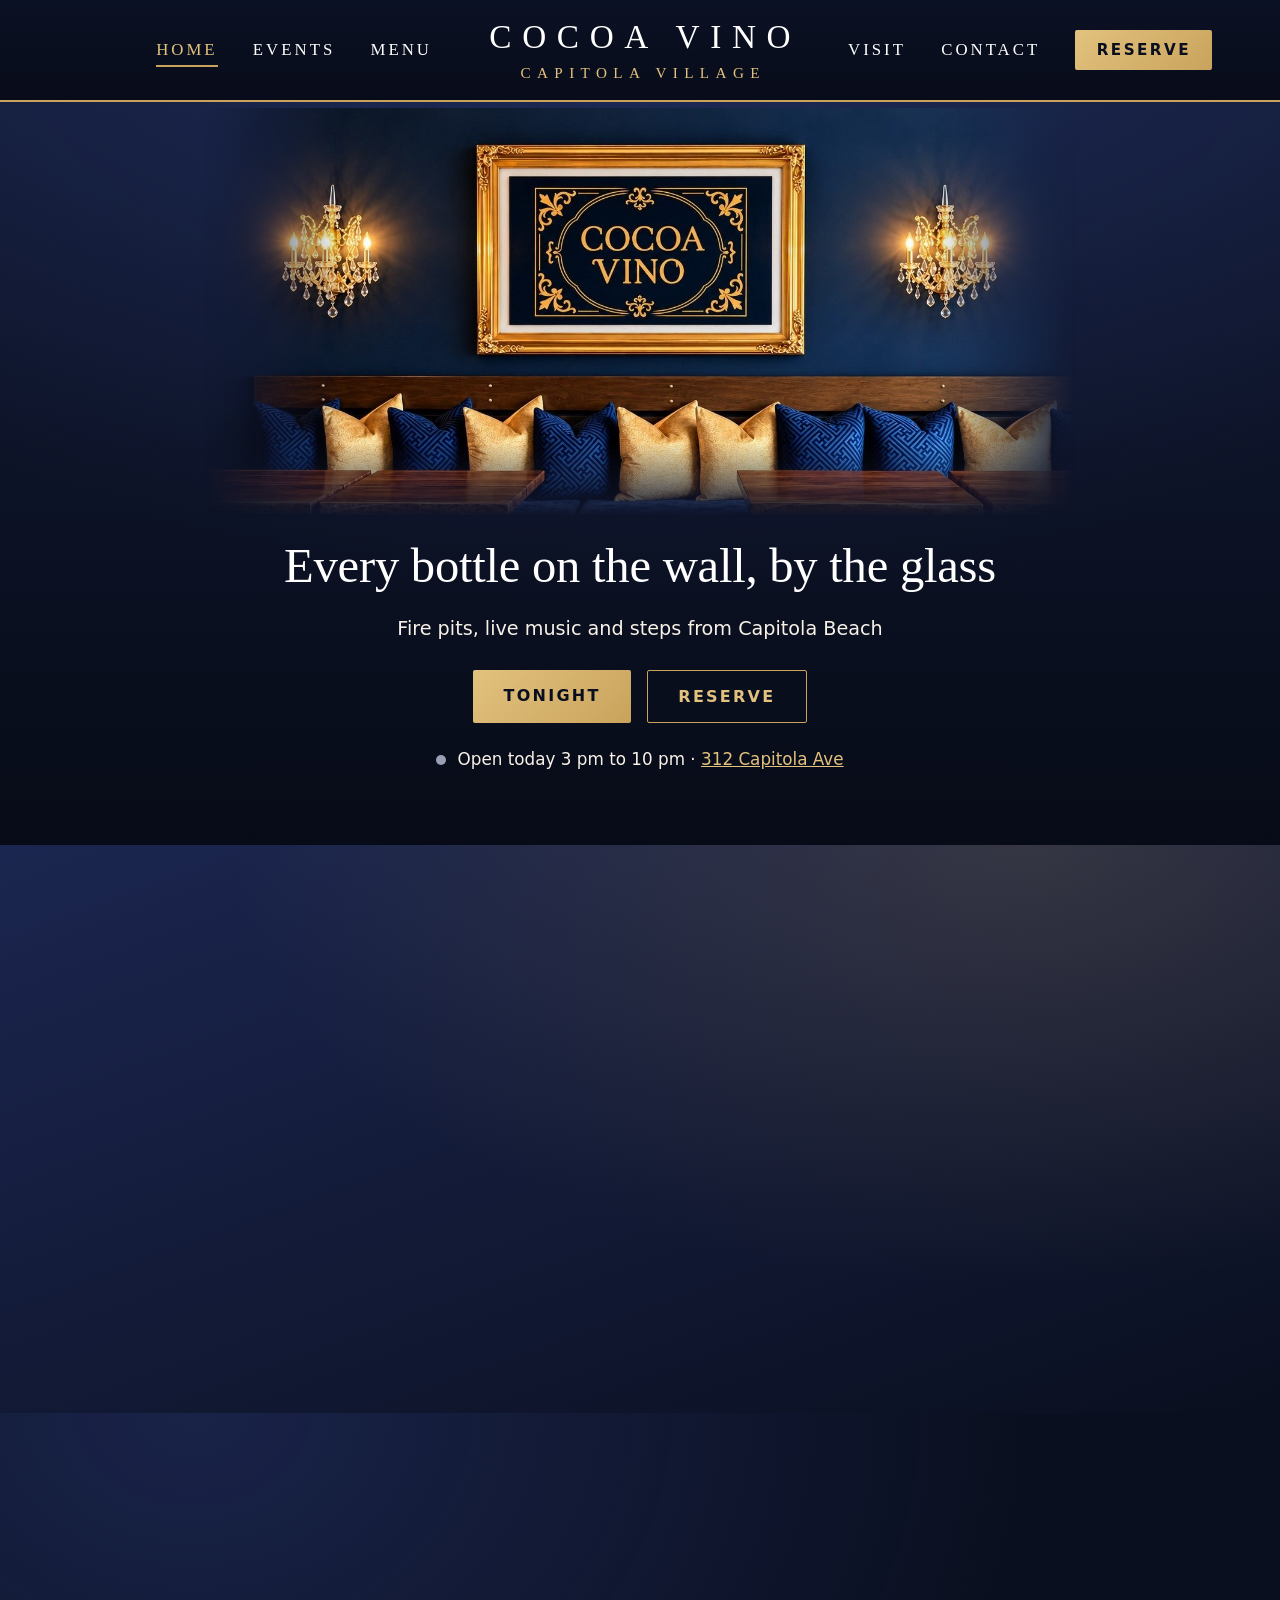
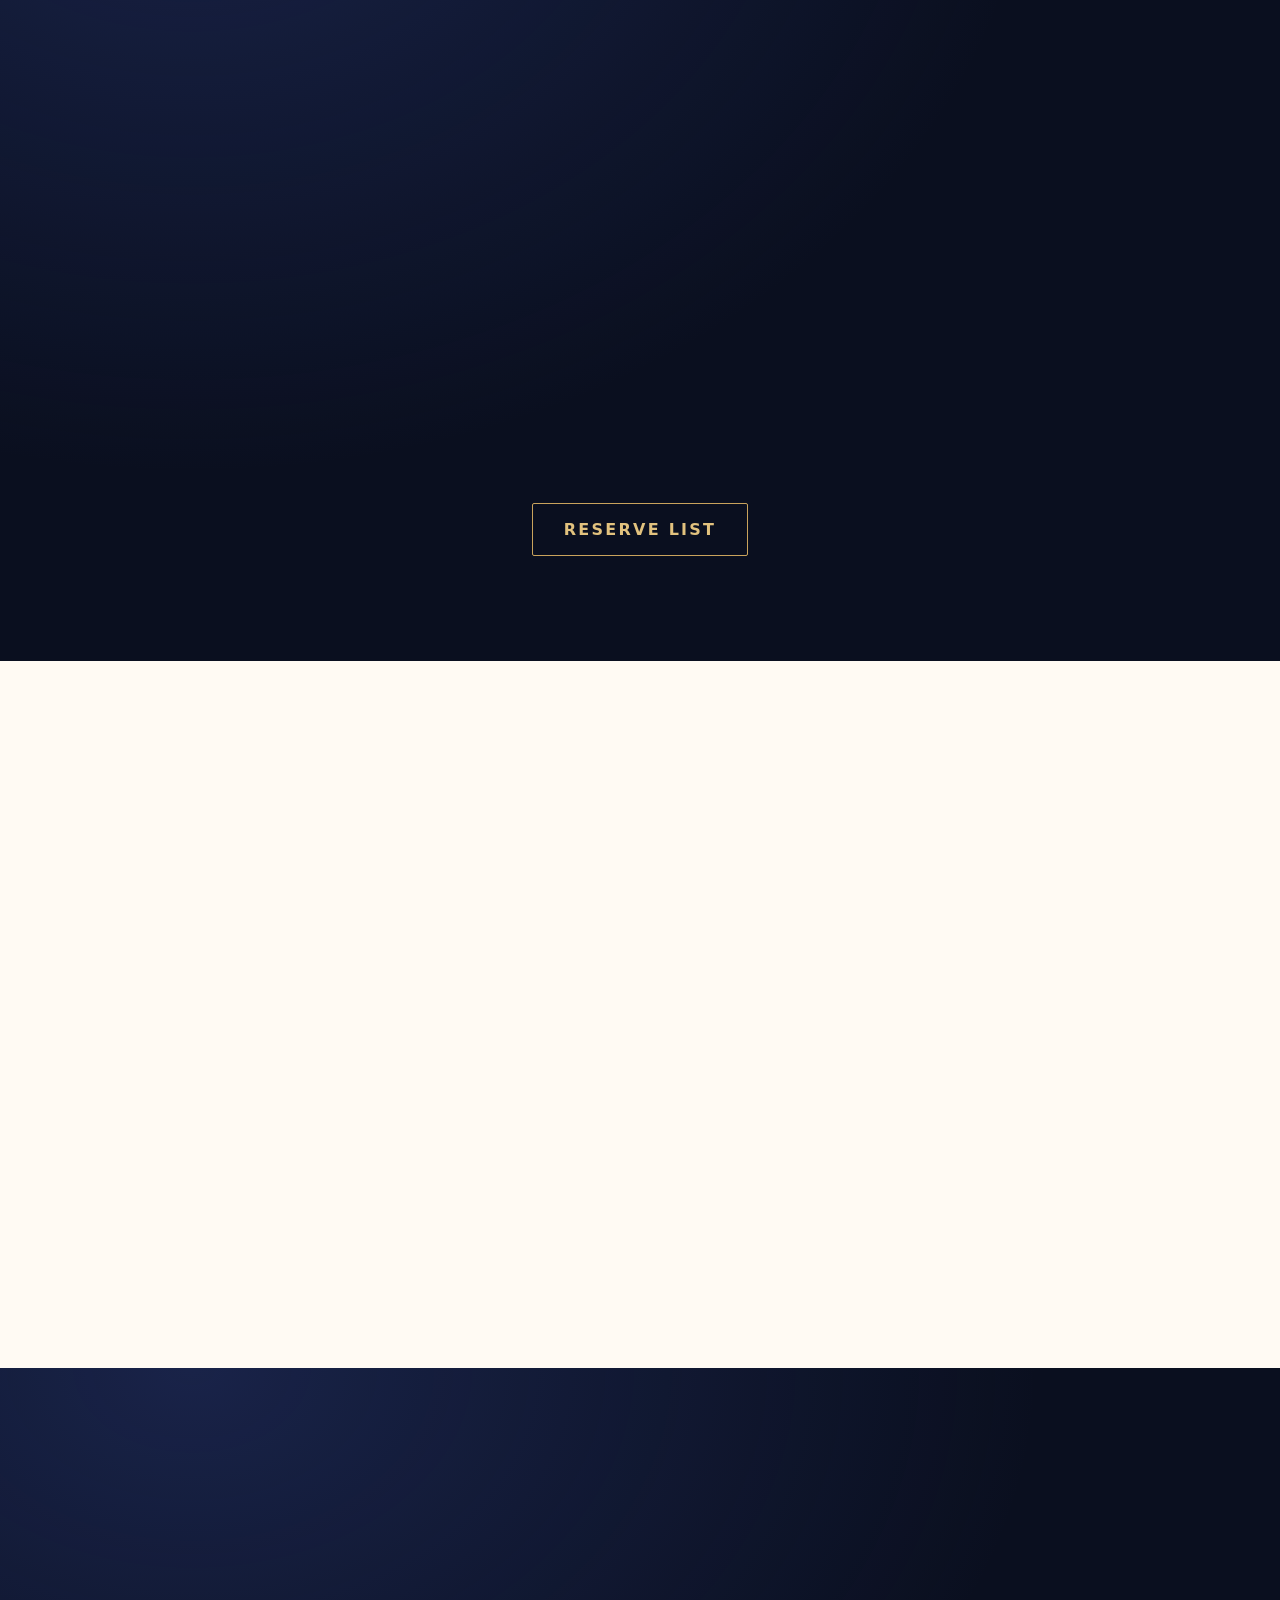
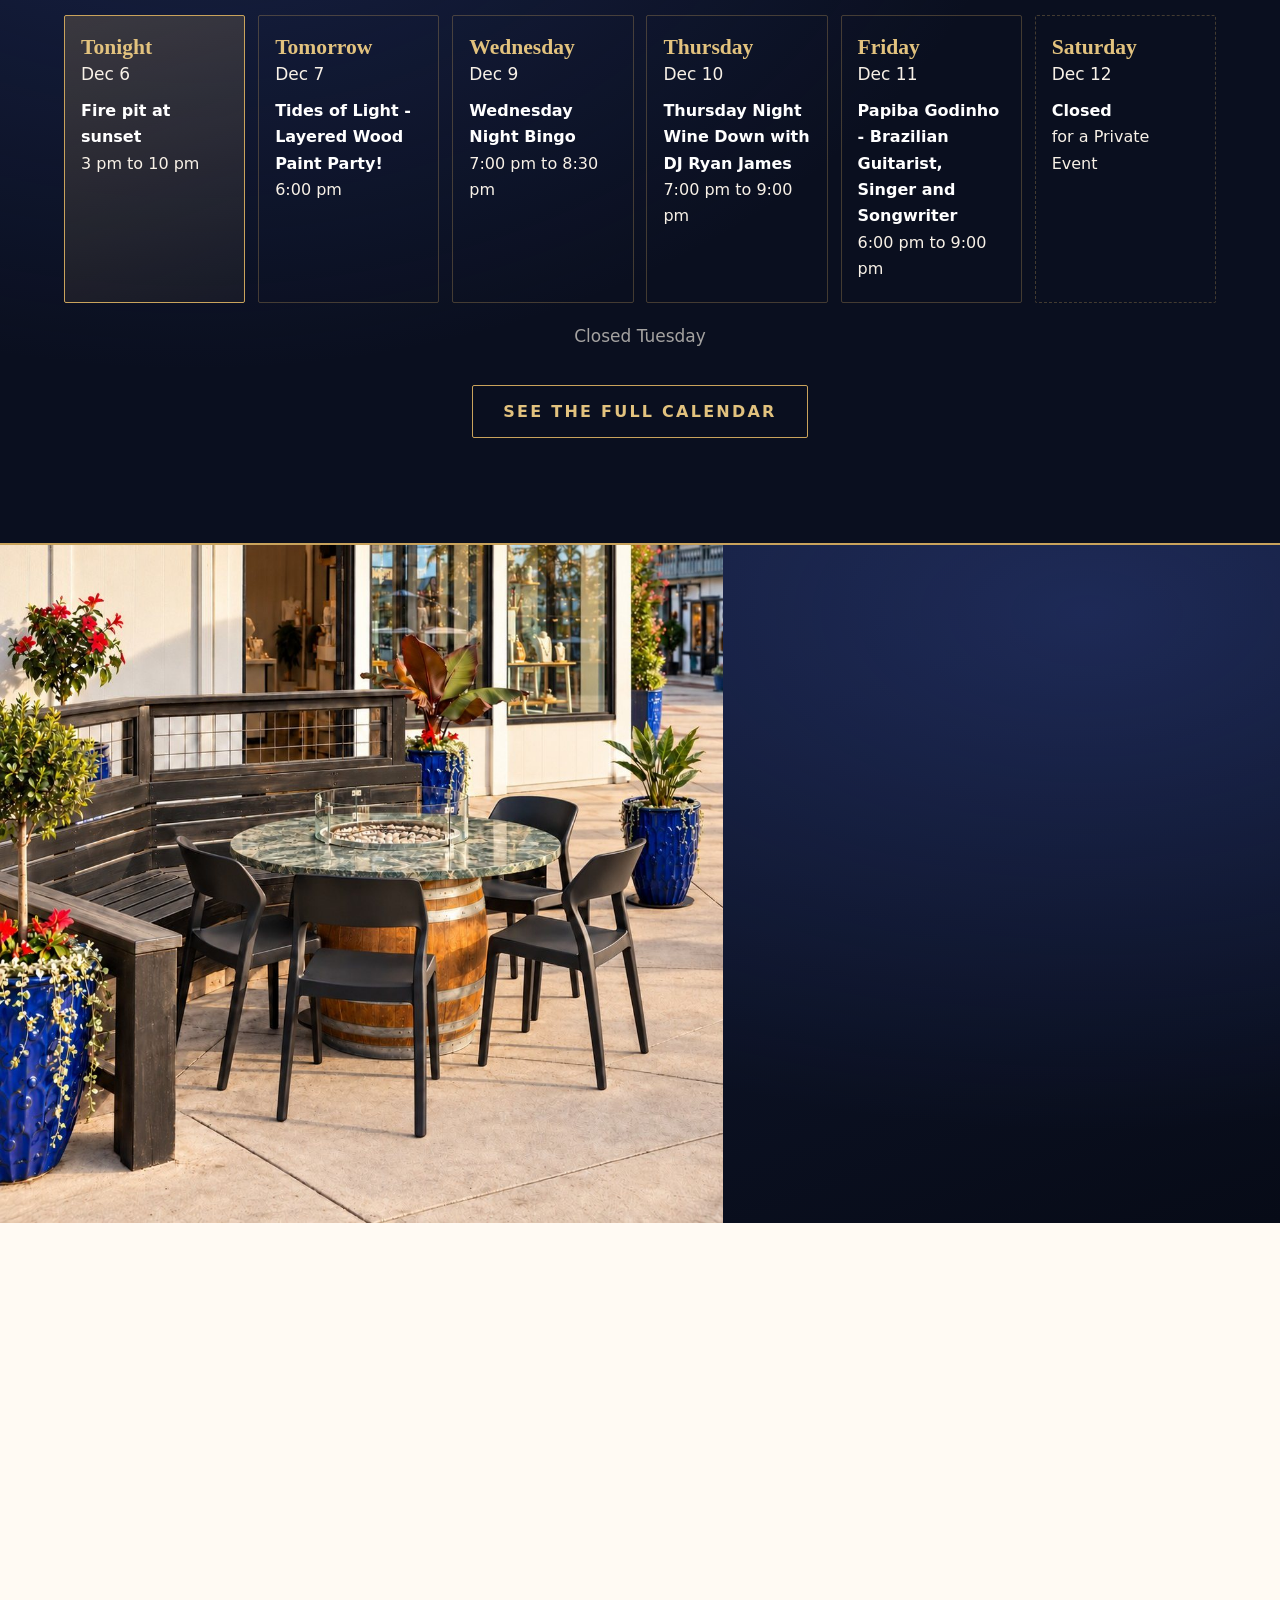
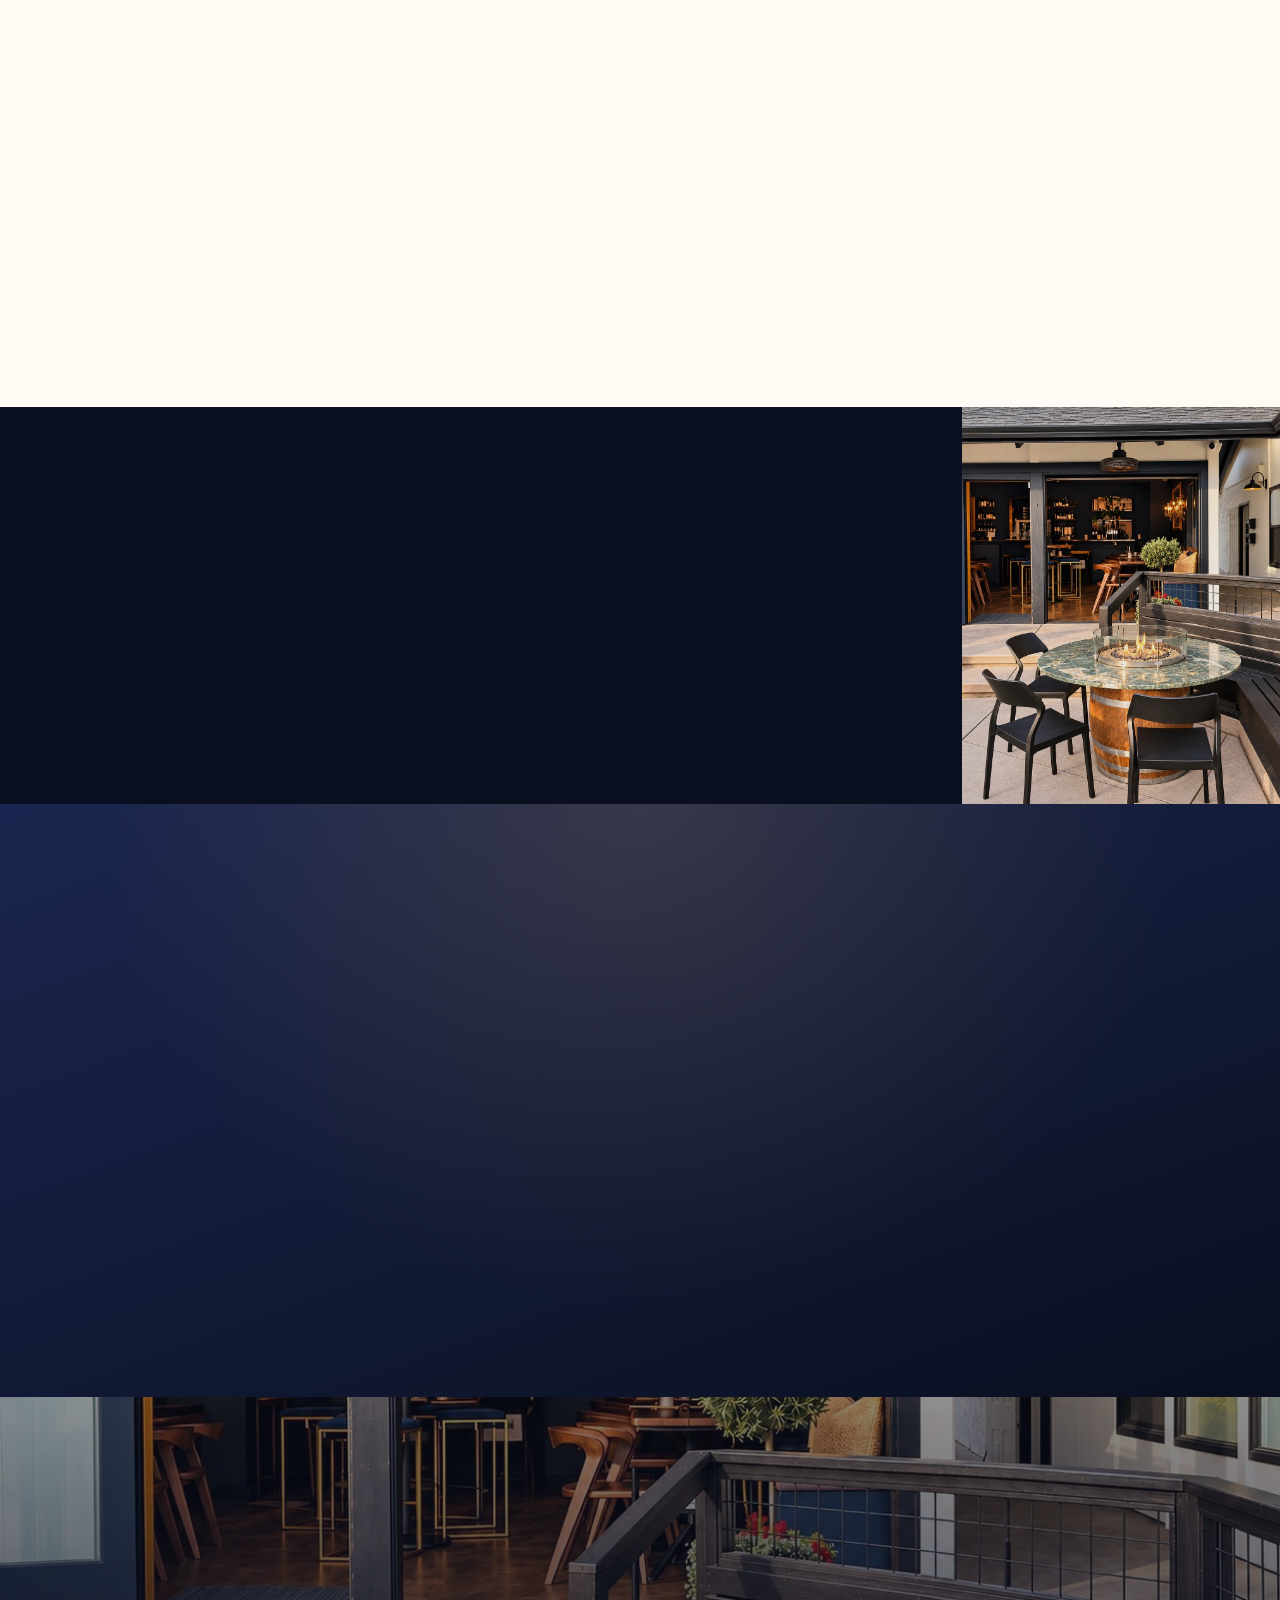
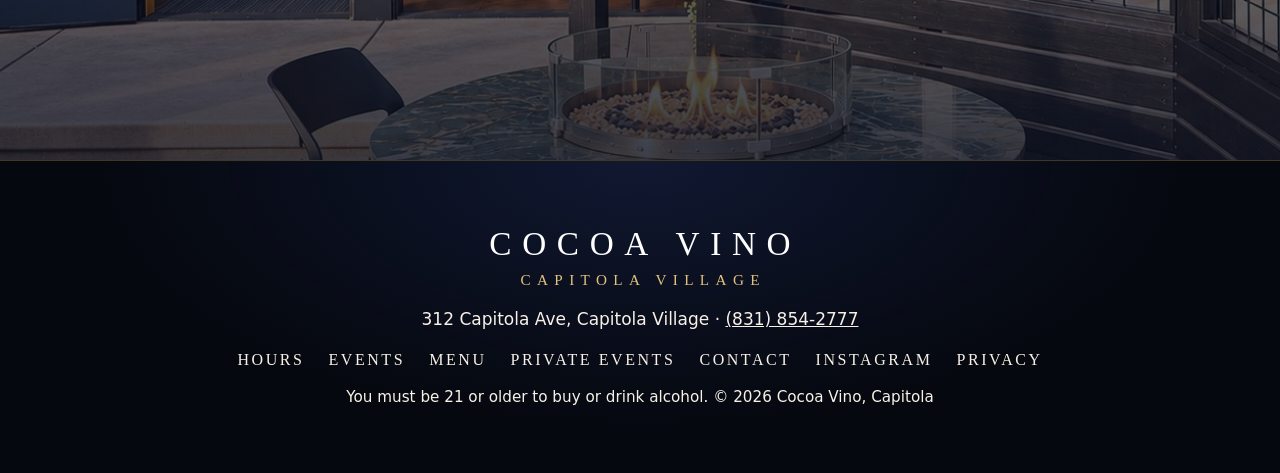
==== commit bf1dbf4d: "Launch prep for Netlify: search engines allowed, canonical links, Netlify Forms, redirects from old " ====
--- a/index.html
+++ b/index.html
@@ -4,25 +4,24 @@
   <meta charset="utf-8">
   <meta name="viewport" content="width=device-width, initial-scale=1">
   <meta http-equiv="Content-Security-Policy" content="default-src 'self'; script-src 'self'; style-src 'self' https://awards.infcdn.net; font-src 'self' https://awards.infcdn.net; img-src 'self' data: https://awards.infcdn.net; frame-src https://www.google.com; connect-src 'self' https:; form-action 'self' https:; base-uri 'self'; object-src 'none'">
-  <!-- PREVIEW: keep out of search engines until launch on cocoavinocapitola.com (see README) -->
-  <meta name="robots" content="noindex, nofollow, noarchive">
   <meta name="referrer" content="strict-origin-when-cross-origin">
   <meta name="theme-color" content="#0a0f1f">
   <title>Cocoa Vino | Every Bottle by the Glass, Fire Pit Patio & Live Music, Capitola Village</title>
+  <link rel="canonical" href="https://www.cocoavinocapitola.com/">
   <meta name="description" content="Wine bar in Capitola Village where every bottle on the wall pours by the glass. Fire pits on the patio, music most nights, vintage Champagne, Kosta Browne, Rare. Open Wednesday to Sunday, 312 Capitola Ave.">
   <meta property="og:title" content="Cocoa Vino | Every Bottle by the Glass, Fire Pit Patio & Live Music, Capitola Village">
   <meta property="og:description" content="Wine bar in Capitola Village where every bottle on the wall pours by the glass. Fire pits on the patio, music most nights, vintage Champagne, Kosta Browne, Rare. Open Wednesday to Sunday, 312 Capitola Ave.">
-  <meta property="og:image" content="https://kendahansen.github.io/cocoa-vino/images/share.jpg">
+  <meta property="og:image" content="https://www.cocoavinocapitola.com/images/share.jpg">
   <meta property="og:image:width" content="1200">
   <meta property="og:image:height" content="630">
   <meta property="og:image:alt" content="The gilded Cocoa Vino sign above a navy velvet banquette with blue and gold pillows">
-  <meta name="twitter:image" content="https://kendahansen.github.io/cocoa-vino/images/share.jpg">
+  <meta name="twitter:image" content="https://www.cocoavinocapitola.com/images/share.jpg">
   <meta property="og:type" content="website">
   <meta name="twitter:card" content="summary_large_image">
   <link rel="icon" href="images/monogram.svg" type="image/svg+xml">
   <link rel="preload" href="fonts/BodoniModa.woff2" as="font" type="font/woff2" crossorigin>
   <link rel="stylesheet" href="fonts/fonts.css">
-  <link rel="stylesheet" href="styles.css?v=20261126c">
+  <link rel="stylesheet" href="styles.css?v=20261126f">
 </head>
 <body data-page="home">
 <a class="skip-link" href="#main">Skip to content</a>
@@ -190,7 +189,7 @@
   <p class="fine">You must be 21 or older to buy or drink alcohol. © <span id="year"></span> Cocoa Vino, Capitola</p>
 </footer>
 
-<script src="content.js?v=20261126c"></script>
-<script src="main.js?v=20261126c"></script>
+<script src="content.js?v=20261126f"></script>
+<script src="main.js?v=20261126f"></script>
 </body>
 </html>
--- a/styles.css
+++ b/styles.css
@@ -193,6 +193,7 @@
 .event:hover { background: rgba(201, 163, 92, .05); border-color: rgba(201, 163, 92, .6); }
 .event.has-img { grid-template-columns: 150px auto 1fr auto; }
 .event-img { width: 150px; aspect-ratio: 1; object-fit: cover; border-radius: 2px; }
+.sold-out { display: inline-block; padding: .55em 1.1em; border: 1.5px solid var(--gold); border-radius: 2px; font: 600 1rem var(--sans); letter-spacing: .14em; text-transform: uppercase; color: var(--gold-2); text-align: center; }
 .event-date { text-align: center; color: var(--cocoa); background: linear-gradient(135deg, var(--gold-2), var(--gold)); border-radius: 2px; padding: .6rem 1rem; min-width: 76px; }
 .event-date .m { display: block; text-transform: uppercase; font-weight: 600; letter-spacing: .1em; }
 .event-date .d { display: block; font: 700 2.1rem/1 var(--serif); }
@@ -383,7 +384,6 @@
 .press-main:hover .press-quote { color: #7d5a1e; }
 .press-list { margin: 1.2rem 0 0; color: var(--muted); }
 .press-guru { text-align: center; margin: 2rem 0 0; }
-.press-badge { display: block; width: 160px; height: 160px; object-fit: contain; margin: 0 auto 1.4rem; border-radius: 50%; }
 .press-seal { width: 196px; height: 196px; margin: 0 auto 1.4rem; border-radius: 50%; display: flex; flex-direction: column; align-items: center; justify-content: center; gap: .55rem;
   background: radial-gradient(circle at 50% 35%, #1d2a52, #0a0f1f); color: var(--gold-2); border: 3px solid var(--gold); box-shadow: inset 0 0 0 5px #0a0f1f, inset 0 0 0 6px rgba(201, 163, 92, .6), 0 14px 30px rgba(10, 15, 31, .25); }
 .seal-top, .seal-bottom { font: 600 .95rem var(--caps); letter-spacing: .1em; text-transform: uppercase; line-height: 1.2; text-align: center; max-width: 150px; color: #fff; }
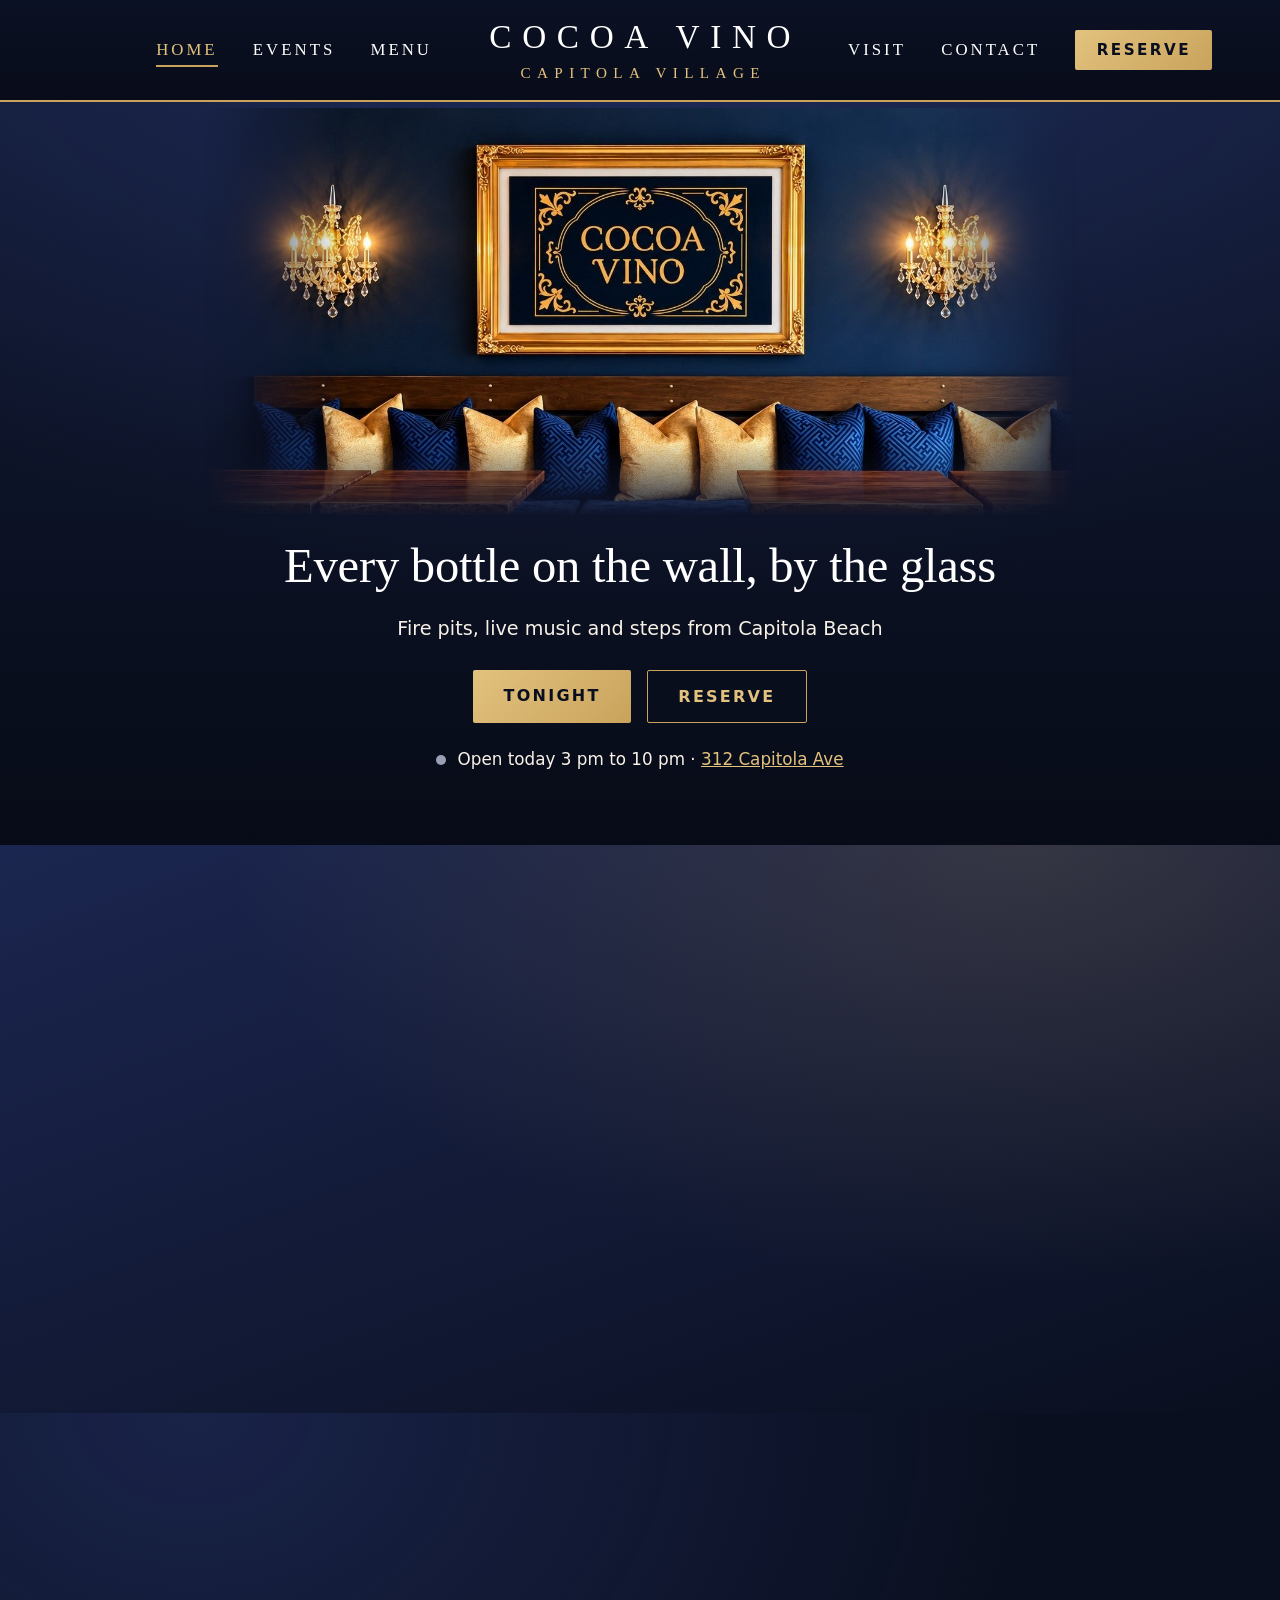
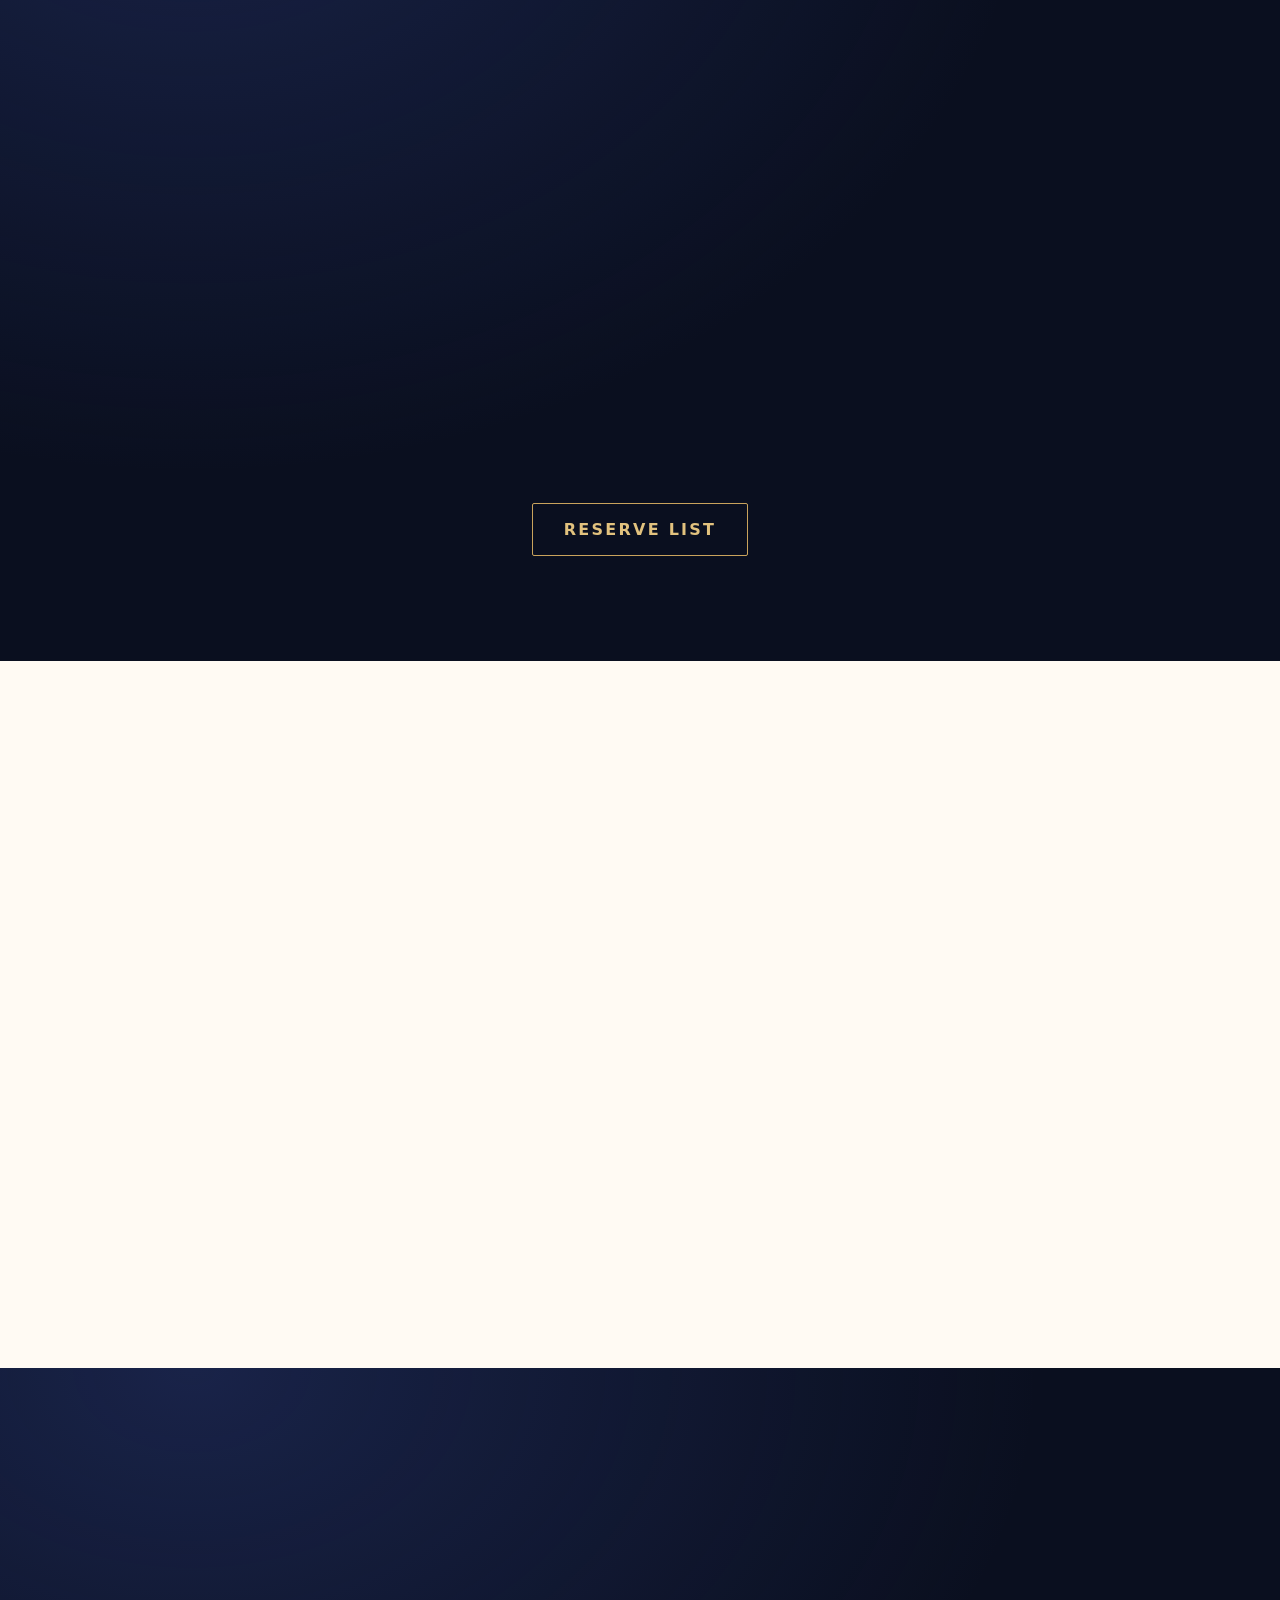
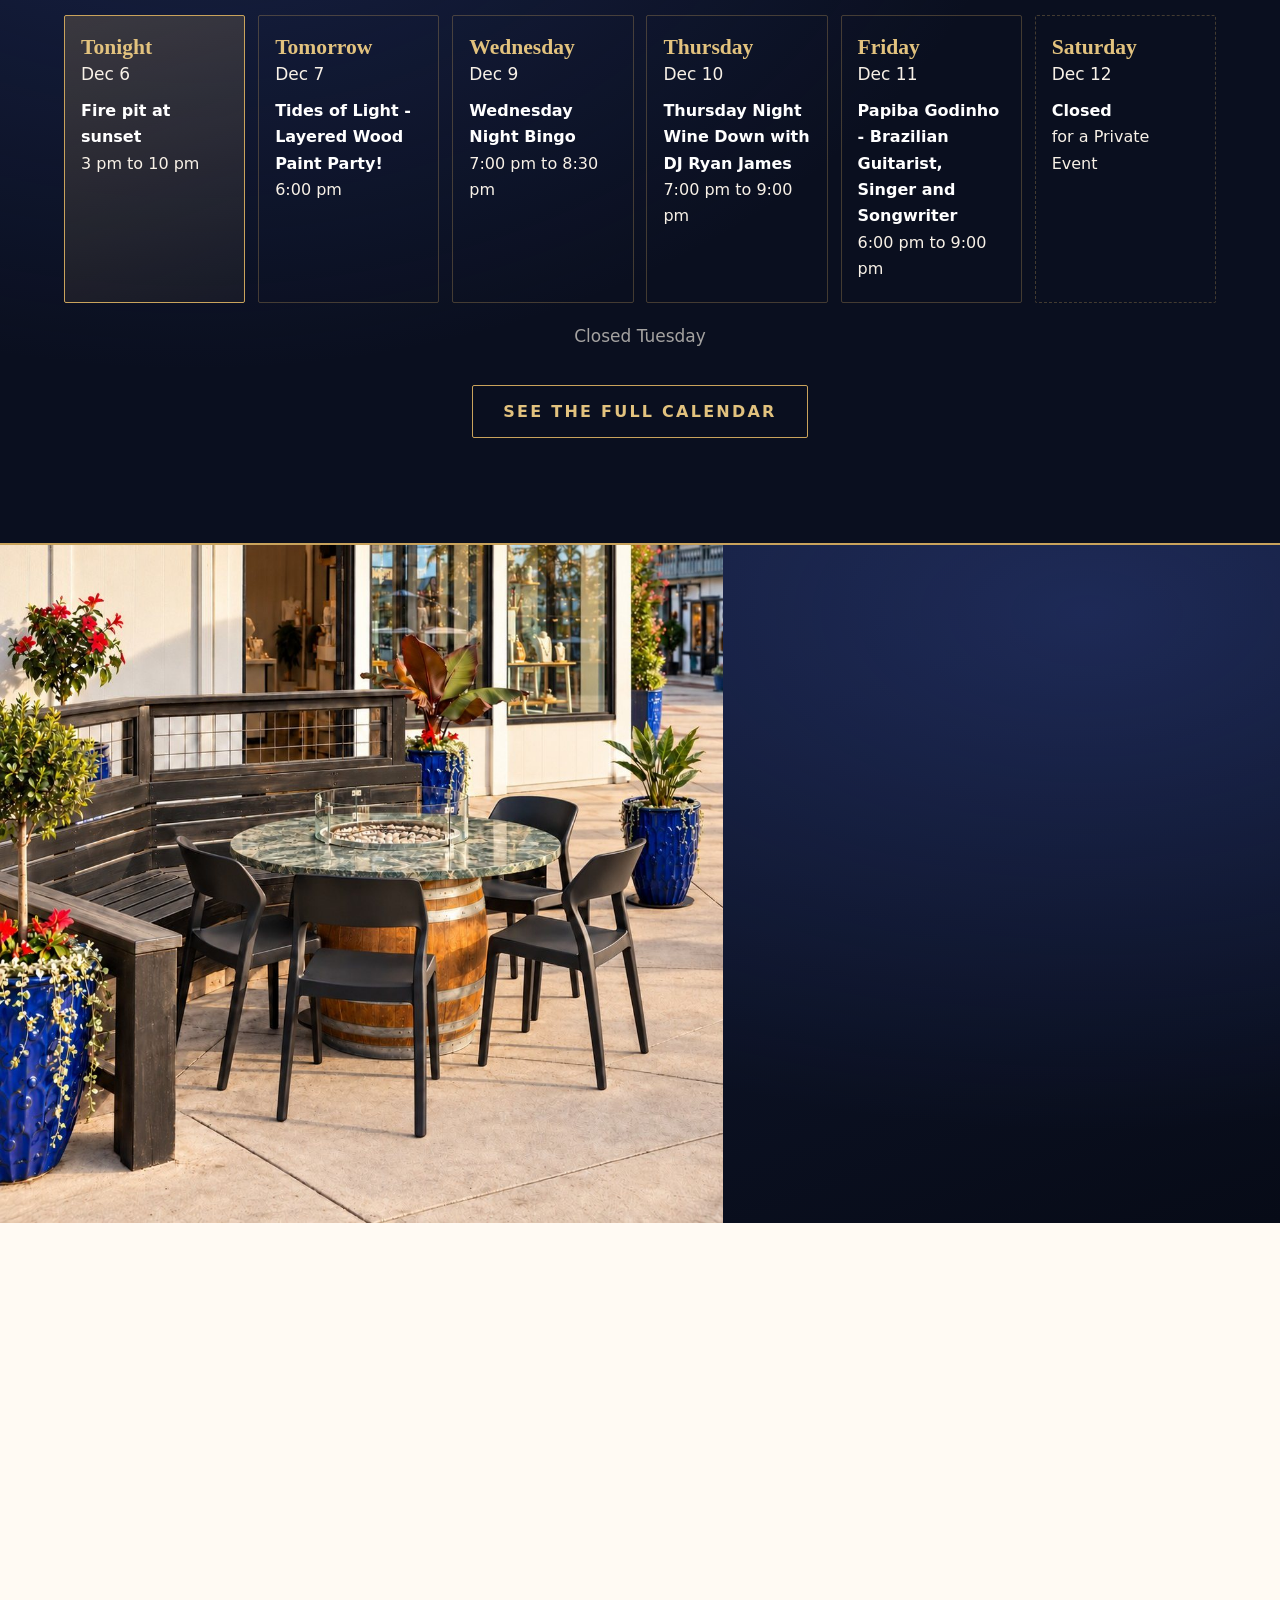
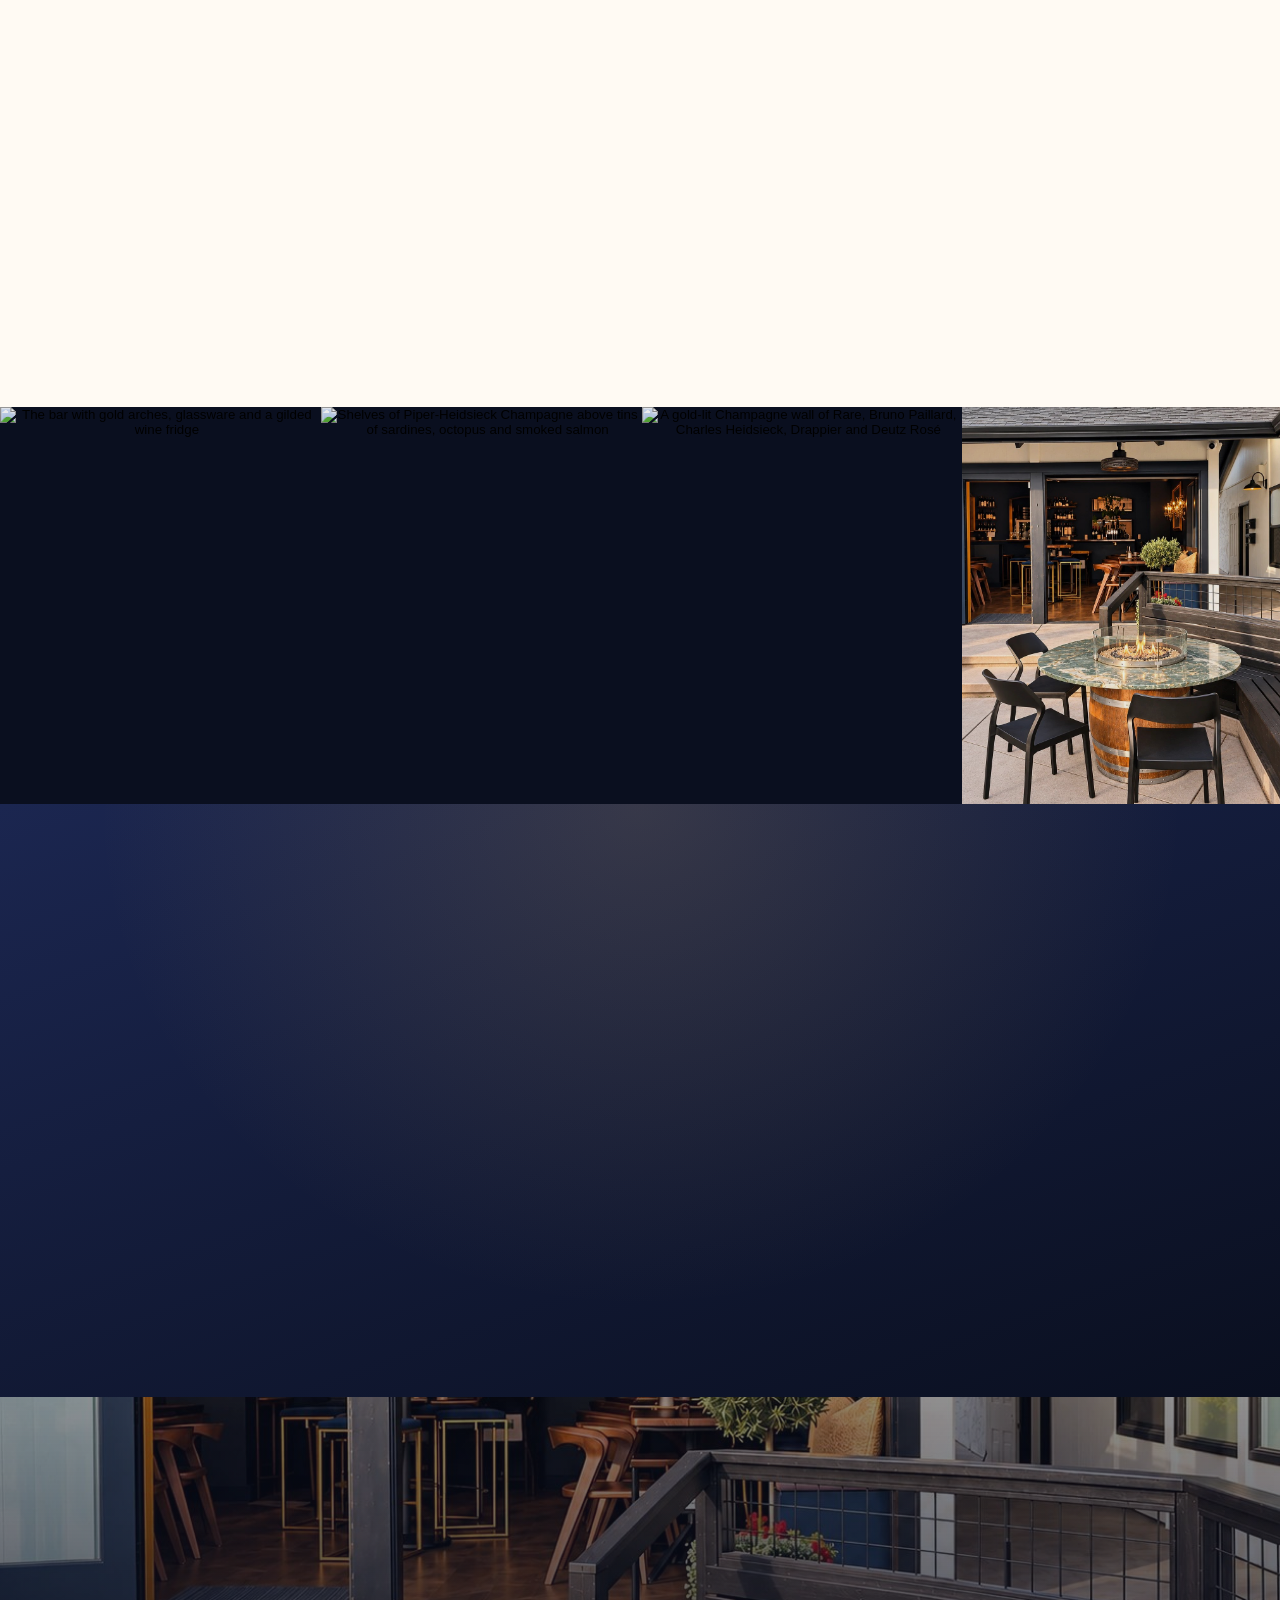
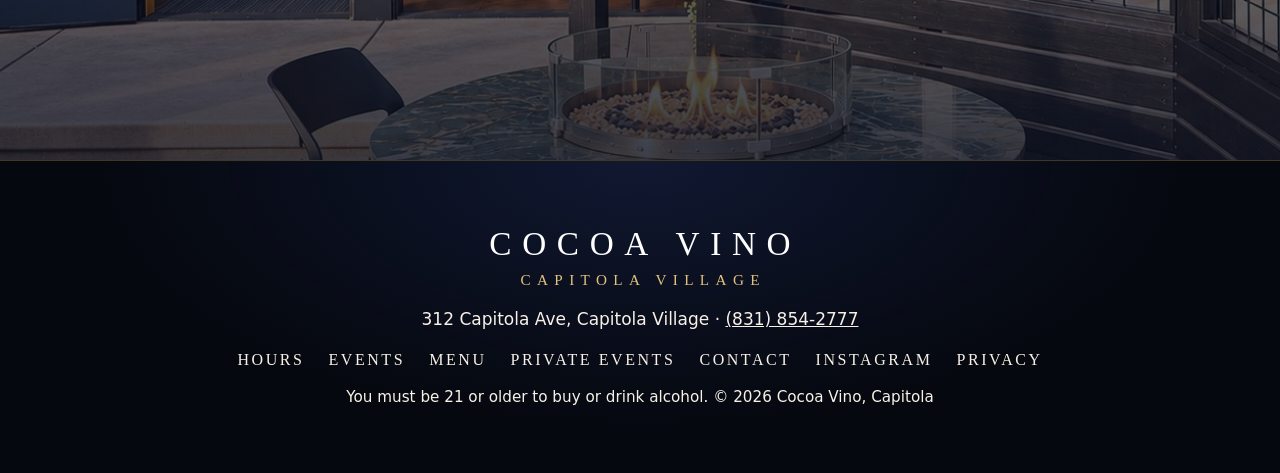
==== commit b8677767: "Show event photos whole on phones instead of cropping to 16:9 Bump cache string to v=20261126g on al" ====
--- a/index.html
+++ b/index.html
@@ -21,7 +21,7 @@
   <link rel="icon" href="images/monogram.svg" type="image/svg+xml">
   <link rel="preload" href="fonts/BodoniModa.woff2" as="font" type="font/woff2" crossorigin>
   <link rel="stylesheet" href="fonts/fonts.css">
-  <link rel="stylesheet" href="styles.css?v=20261126f">
+  <link rel="stylesheet" href="styles.css?v=20261126g">
 </head>
 <body data-page="home">
 <a class="skip-link" href="#main">Skip to content</a>
@@ -189,7 +189,7 @@
   <p class="fine">You must be 21 or older to buy or drink alcohol. © <span id="year"></span> Cocoa Vino, Capitola</p>
 </footer>
 
-<script src="content.js?v=20261126f"></script>
-<script src="main.js?v=20261126f"></script>
+<script src="content.js?v=20261126g"></script>
+<script src="main.js?v=20261126g"></script>
 </body>
 </html>
--- a/styles.css
+++ b/styles.css
@@ -346,7 +346,8 @@
   .day .day-title { margin-top: 0; }
   .rhythm { grid-template-columns: 1fr; }
   .event, .event.has-img { grid-template-columns: auto 1fr; }
-  .event-img { grid-column: 1 / -1; width: 100%; aspect-ratio: 16/9; }
+  /* Phones: show the whole photo or flyer at its own shape (no cropping), capped so a tall flyer never fills the screen */
+  .event-img { grid-column: 1 / -1; width: 100%; height: auto; aspect-ratio: auto; max-height: 70vh; object-fit: contain; background: #070b17; }
   .event .event-actions { grid-column: 1 / -1; flex-direction: row; flex-wrap: wrap; }
   .signup { flex-direction: column; }
   .event-form .row { grid-template-columns: 1fr; }
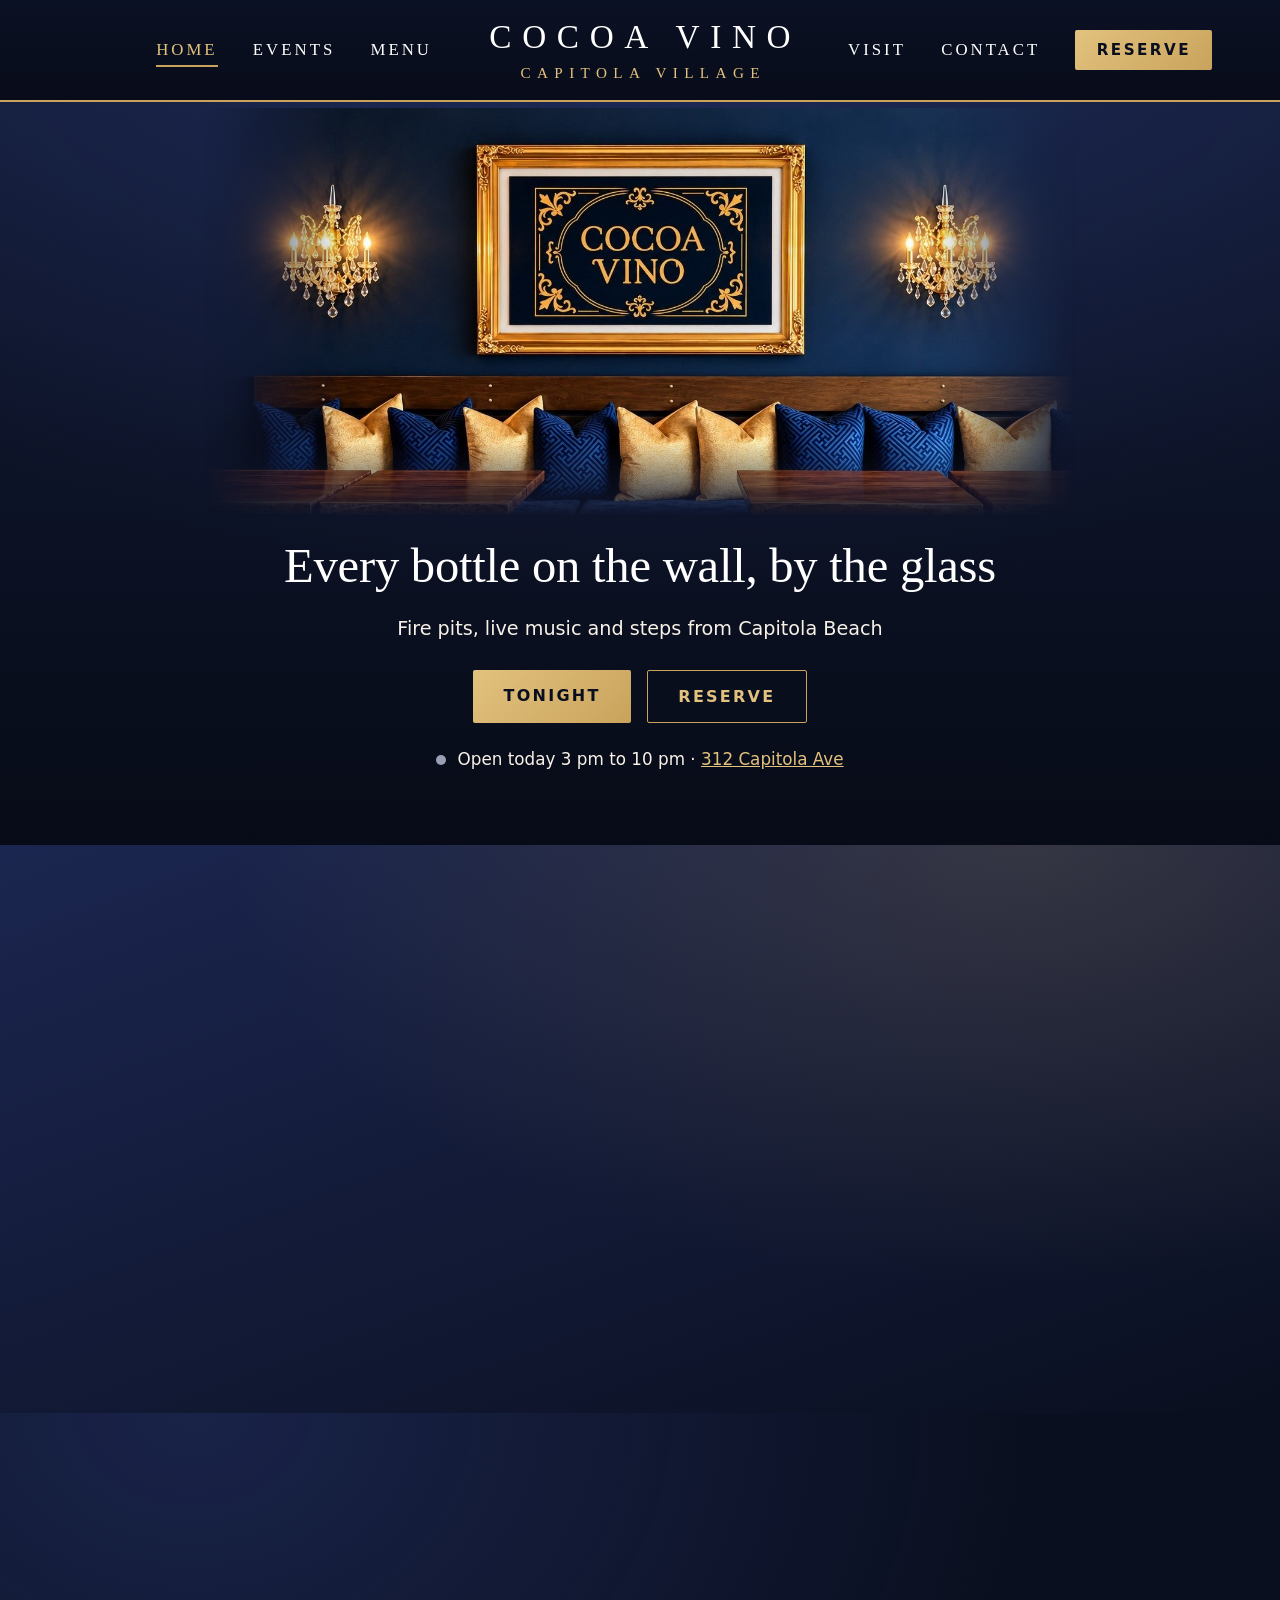
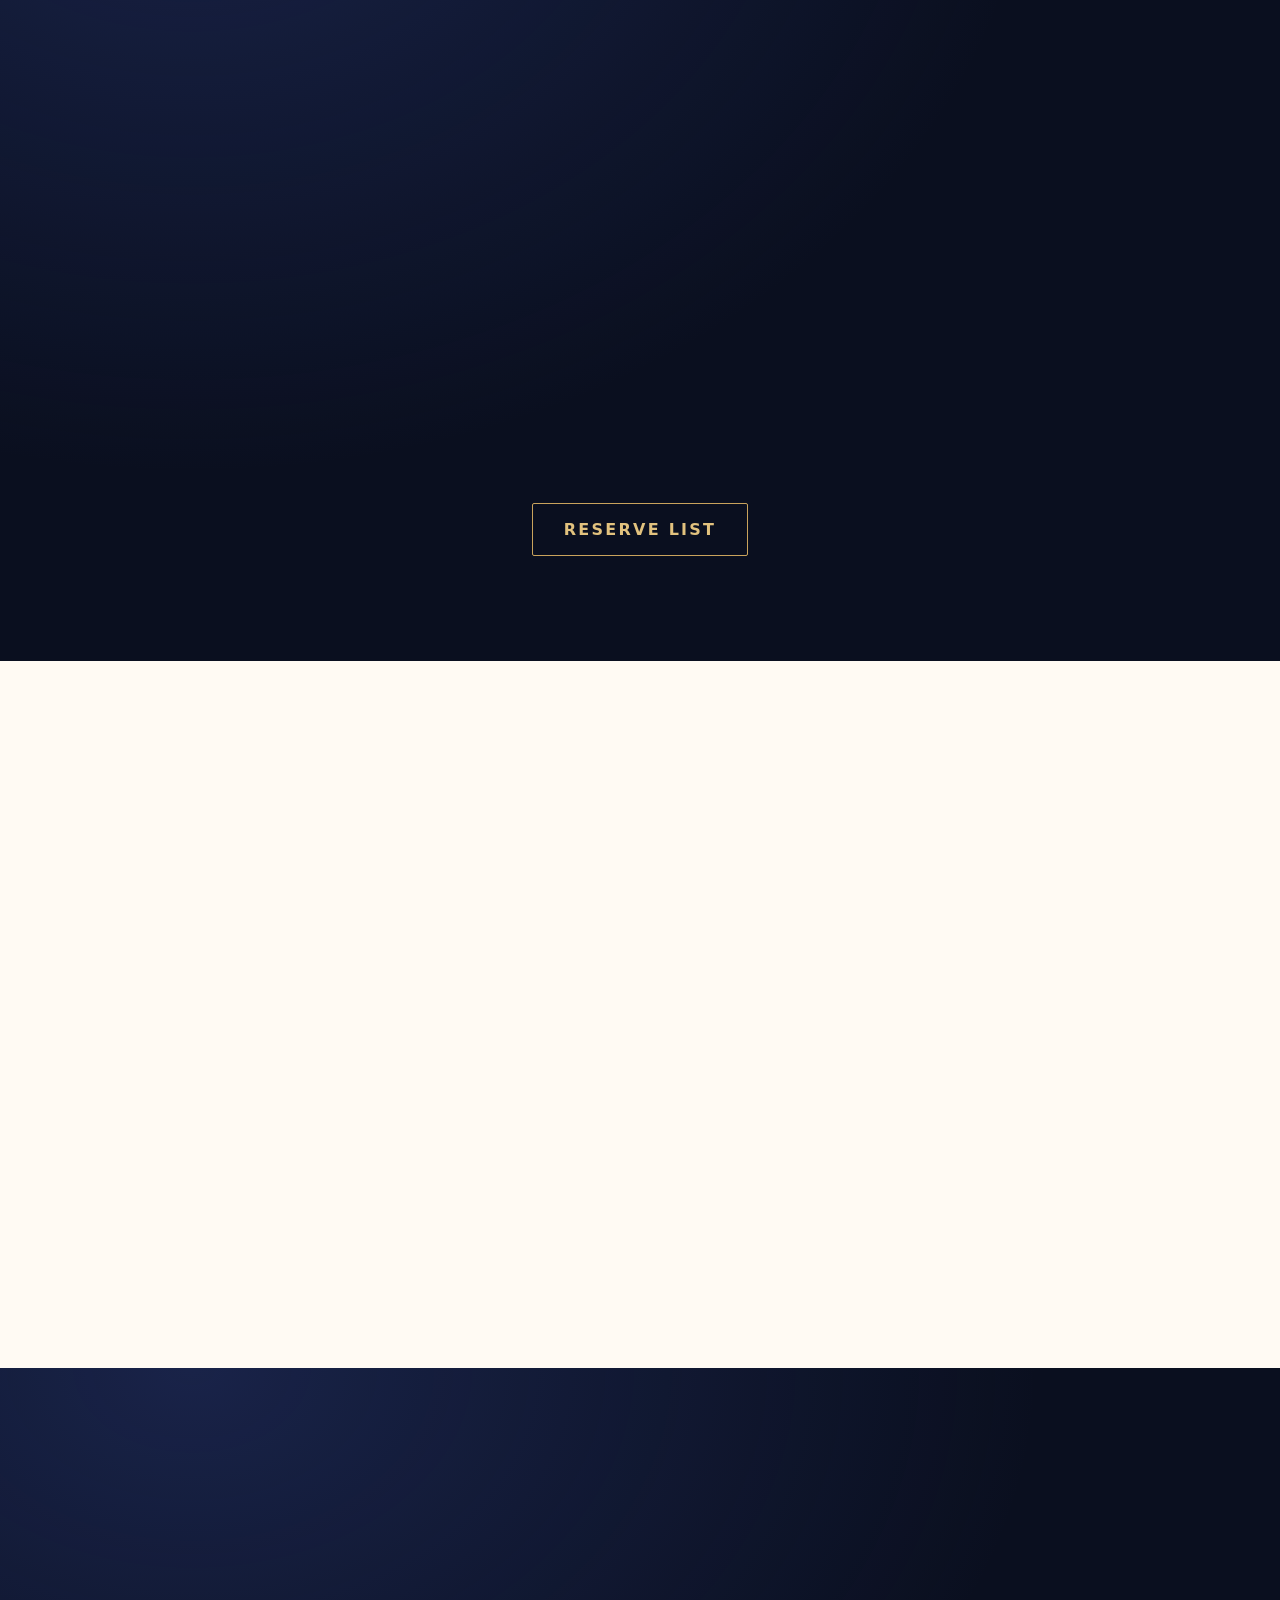
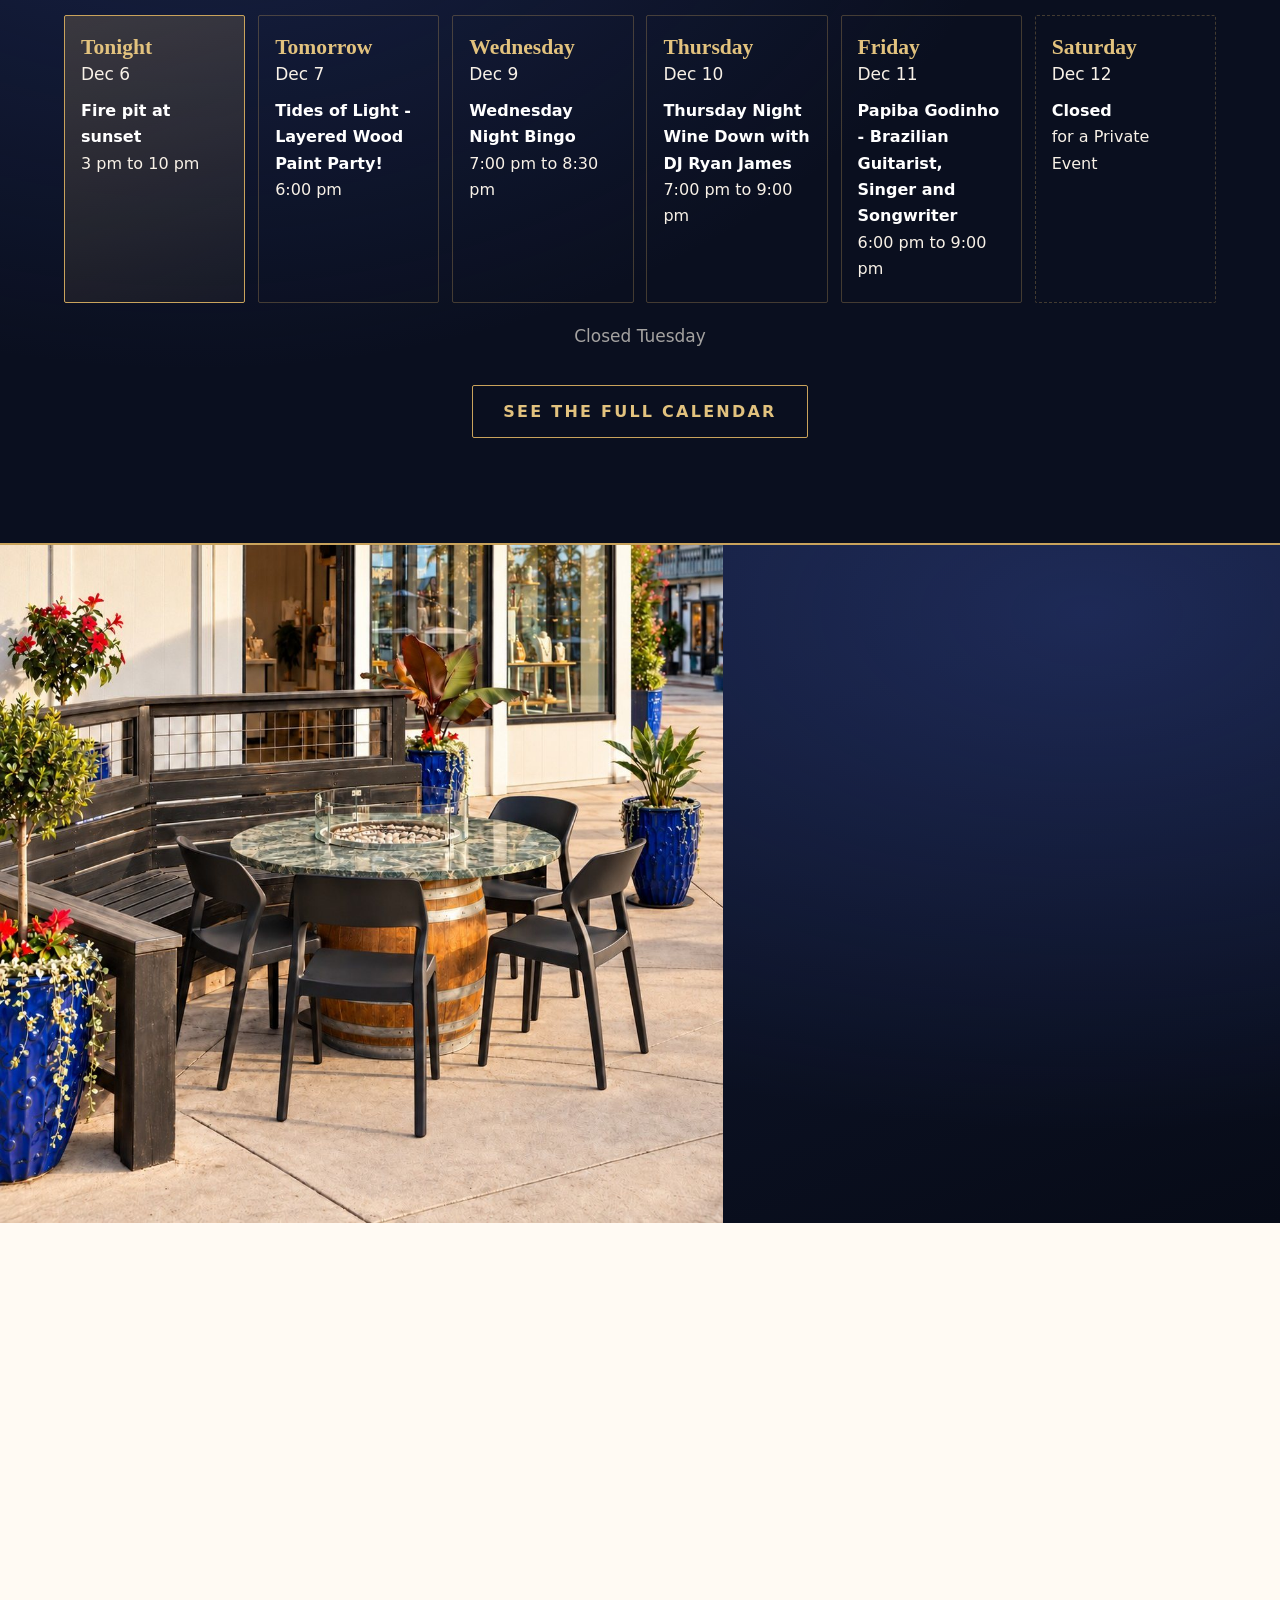
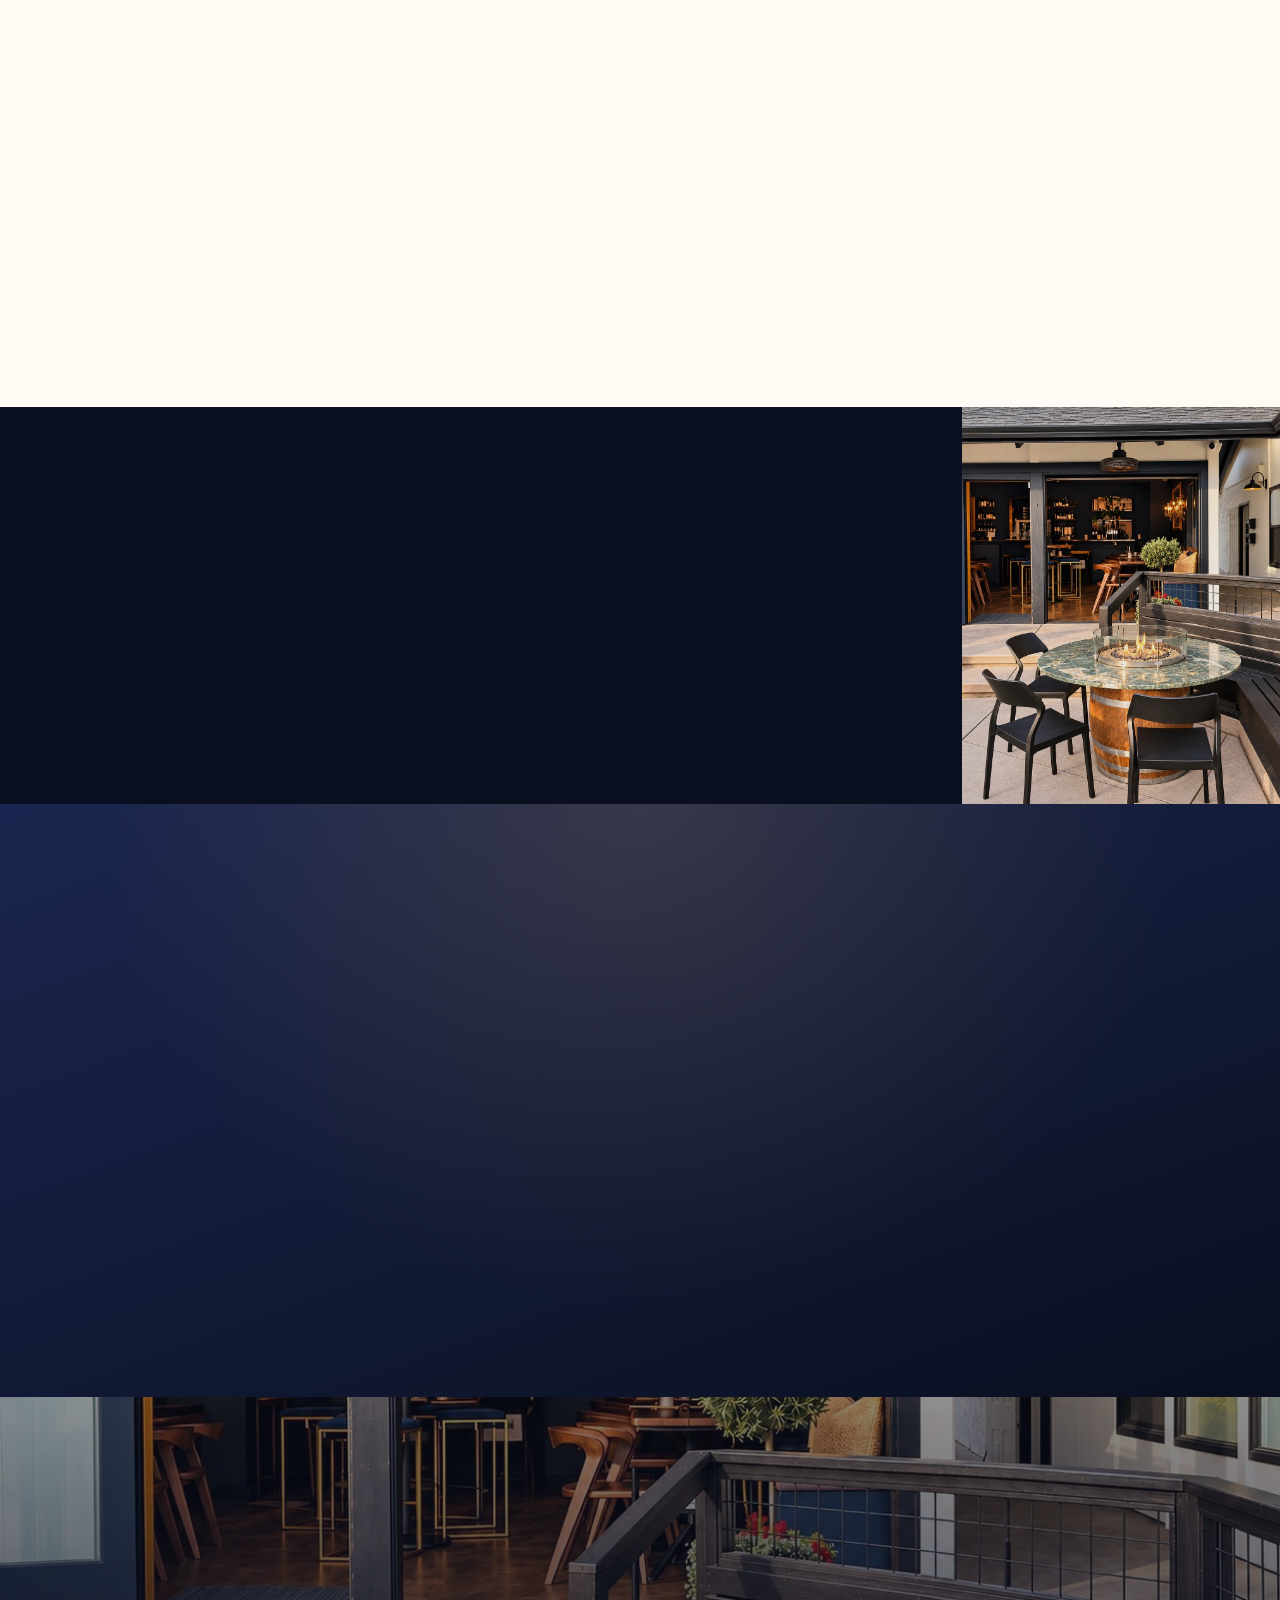
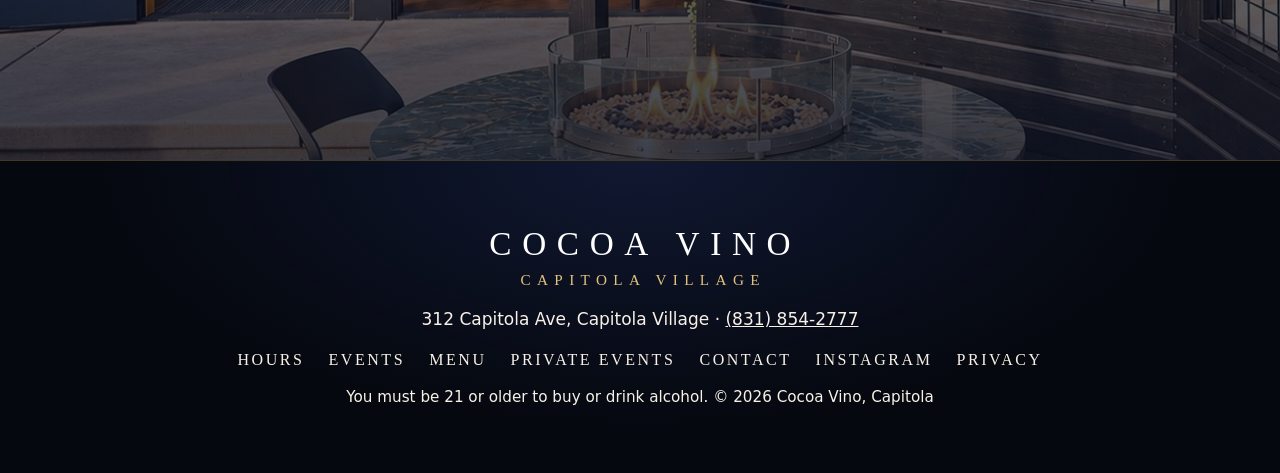
==== commit 235ceeaa: "Events: tap any event for a details pop-up (whole photo, full date, description, calendar, share); e" ====
--- a/index.html
+++ b/index.html
@@ -21,7 +21,7 @@
   <link rel="icon" href="images/monogram.svg" type="image/svg+xml">
   <link rel="preload" href="fonts/BodoniModa.woff2" as="font" type="font/woff2" crossorigin>
   <link rel="stylesheet" href="fonts/fonts.css">
-  <link rel="stylesheet" href="styles.css?v=20261126g">
+  <link rel="stylesheet" href="styles.css?v=20261126h">
 </head>
 <body data-page="home">
 <a class="skip-link" href="#main">Skip to content</a>
@@ -189,7 +189,7 @@
   <p class="fine">You must be 21 or older to buy or drink alcohol. © <span id="year"></span> Cocoa Vino, Capitola</p>
 </footer>
 
-<script src="content.js?v=20261126g"></script>
-<script src="main.js?v=20261126g"></script>
+<script src="content.js?v=20261126h"></script>
+<script src="main.js?v=20261126h"></script>
 </body>
 </html>
--- a/styles.css
+++ b/styles.css
@@ -200,14 +200,31 @@
 .event h3 { margin: 0 0 .2rem; }
 .event p { margin: .2rem 0 0; }
 .event .when { color: var(--gold-2); font-weight: 500; }
-.badge { display: inline-block; border: 1.5px solid var(--gold); color: var(--gold-2); font-size: .95rem; font-weight: 600; padding: .1em .6em; border-radius: 6px; margin-bottom: .4rem; }
+.badge { display: inline-block; border: 1.5px solid var(--gold); color: var(--gold-2); font-size: 1rem; font-weight: 600; padding: .1em .6em; border-radius: 6px; margin-bottom: .4rem; }
 .tonight { background: var(--gold); color: var(--cocoa); padding: .05em .5em; border-radius: 4px; }
 .event-actions { display: flex; flex-direction: column; gap: .5rem; }
-.cal-btn { background: none; border: 1.5px solid var(--line-dark); color: var(--gold-2); border-radius: 2px; padding: .55em 1em; font: 500 .95rem var(--sans); cursor: pointer; }
+.cal-btn, .more-btn { background: none; border: 1.5px solid var(--line-dark); color: var(--gold-2); border-radius: 2px; padding: .55em 1em; font: 500 1rem var(--sans); cursor: pointer; }
+.more-btn { border-color: var(--gold); color: var(--cream); }
+.more-btn:hover { background: rgba(201, 163, 92, .14); }
+.event.is-open-able { cursor: pointer; }
 .cal-btn:hover { background: rgba(201, 163, 92, .14); }
 .event-closed { grid-template-columns: auto 1fr; border-style: dashed; }
 .event-closed .event-date { background: transparent; color: var(--gold-2); border: 1.5px solid var(--gold); }
 .empty { text-align: center; font-size: 1.1rem; }
+/* Event details pop-up */
+.event-dialog { width: min(560px, calc(100vw - 32px)); max-height: calc(100dvh - 32px); padding: 0; border: 0; background: transparent; overflow: auto; color: var(--cream); }
+.event-dialog::backdrop { background: rgba(7, 11, 23, .78); backdrop-filter: blur(3px); }
+.dlg-card { position: relative; background: linear-gradient(160deg, #141d3a, #070b17); border: 1px solid rgba(201, 163, 92, .5); border-top: 4px solid var(--gold); border-radius: 2px; }
+.dlg-img { display: block; width: 100%; height: auto; max-height: 60dvh; object-fit: contain; background: #070b17; }
+@media (min-width: 701px) { .dlg-img { max-height: 46dvh; } }
+.dlg-body { padding: 1.4rem 1.5rem 1.5rem; }
+.dlg-body h2 { color: #fff; font-size: clamp(1.7rem, 5vw, 2.2rem); margin: .2rem 0 .4rem; }
+.dlg-body p { margin: .3rem 0 0; font-size: 1.05rem; }
+.dlg-body .when { color: var(--gold-2); font-weight: 600; }
+.dlg-where { color: rgba(248, 241, 231, .75); }
+.dlg-actions { display: flex; flex-wrap: wrap; gap: .6rem; margin-top: 1.2rem; }
+.dlg-close { position: absolute; top: .4rem; right: .5rem; z-index: 1; width: 2.8rem; height: 2.8rem; border: 0; border-radius: 50%; background: rgba(7, 11, 23, .7); color: #fff; font: 300 2rem/1 var(--sans); cursor: pointer; }
+.dlg-close:hover { color: var(--gold-2); }
 
 /* Private events */
 .perks { padding: 0; list-style: none; margin: 1rem 0 1.5rem; }
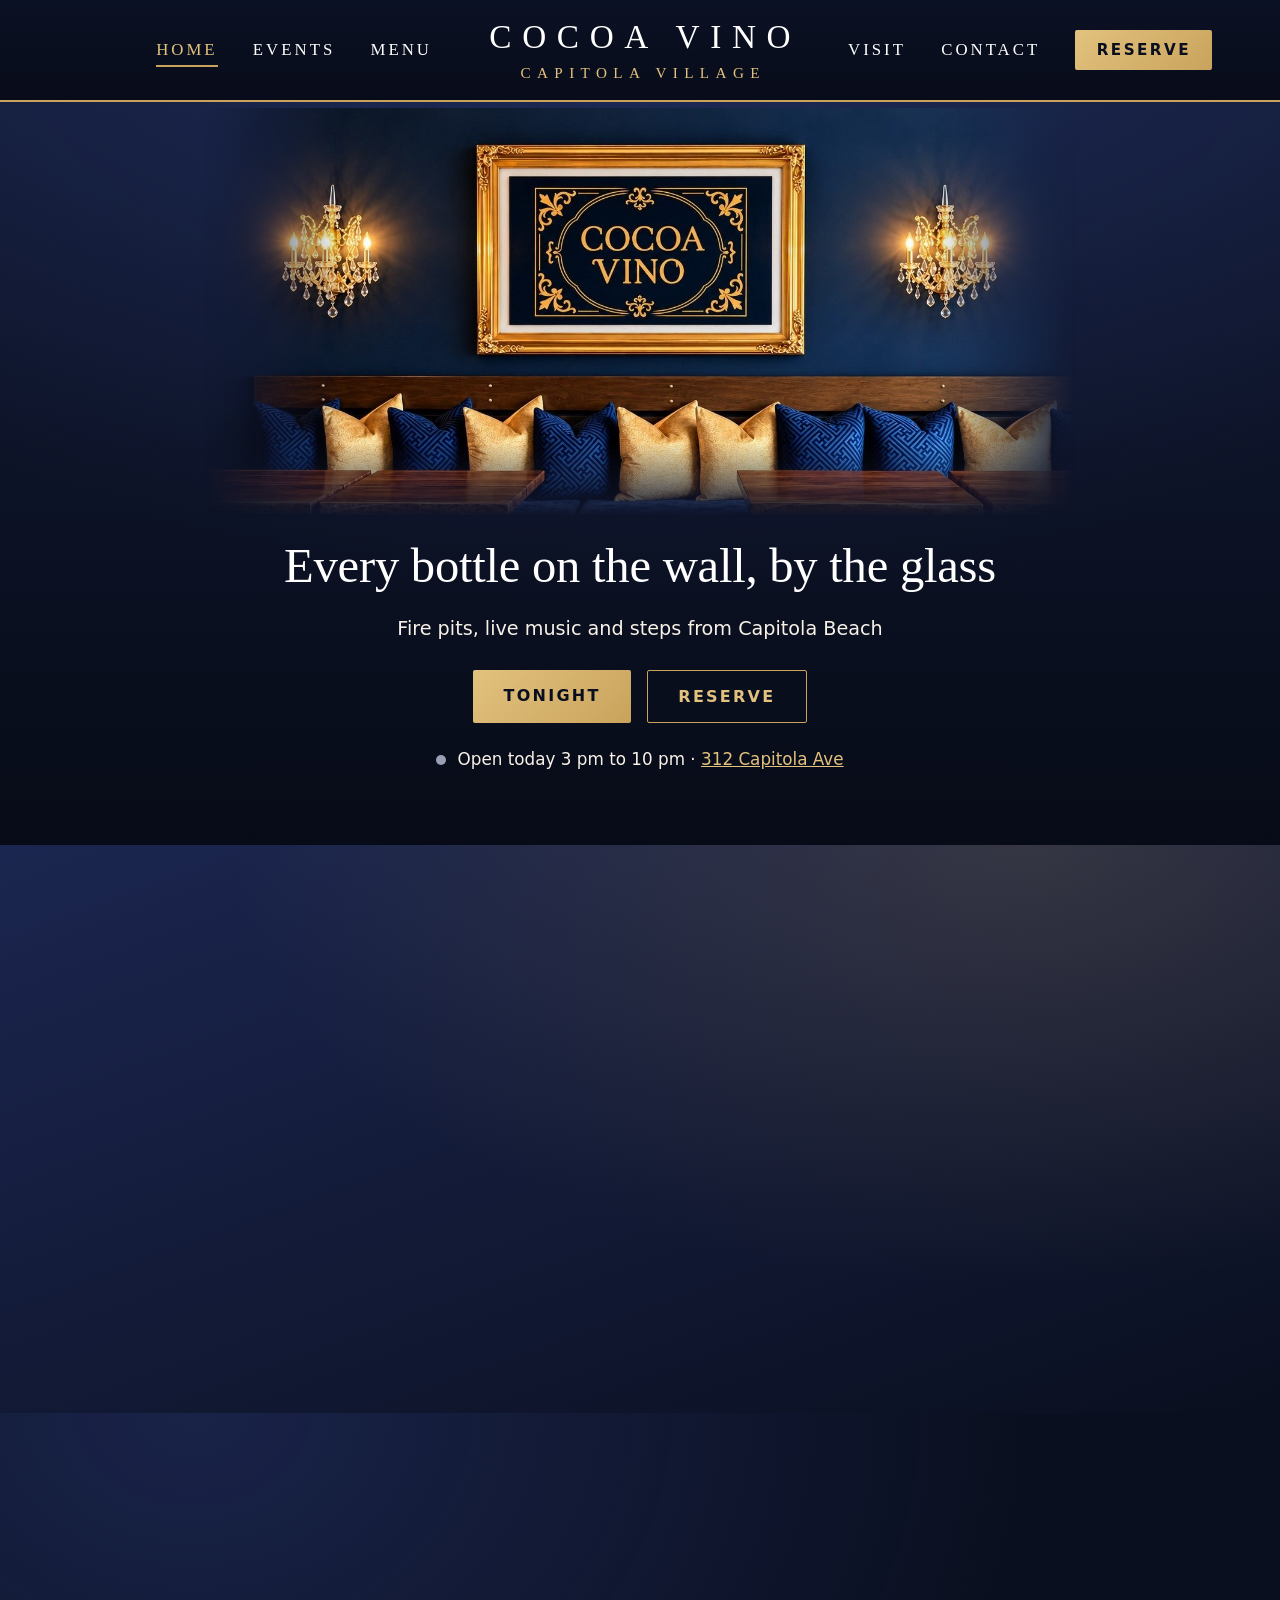
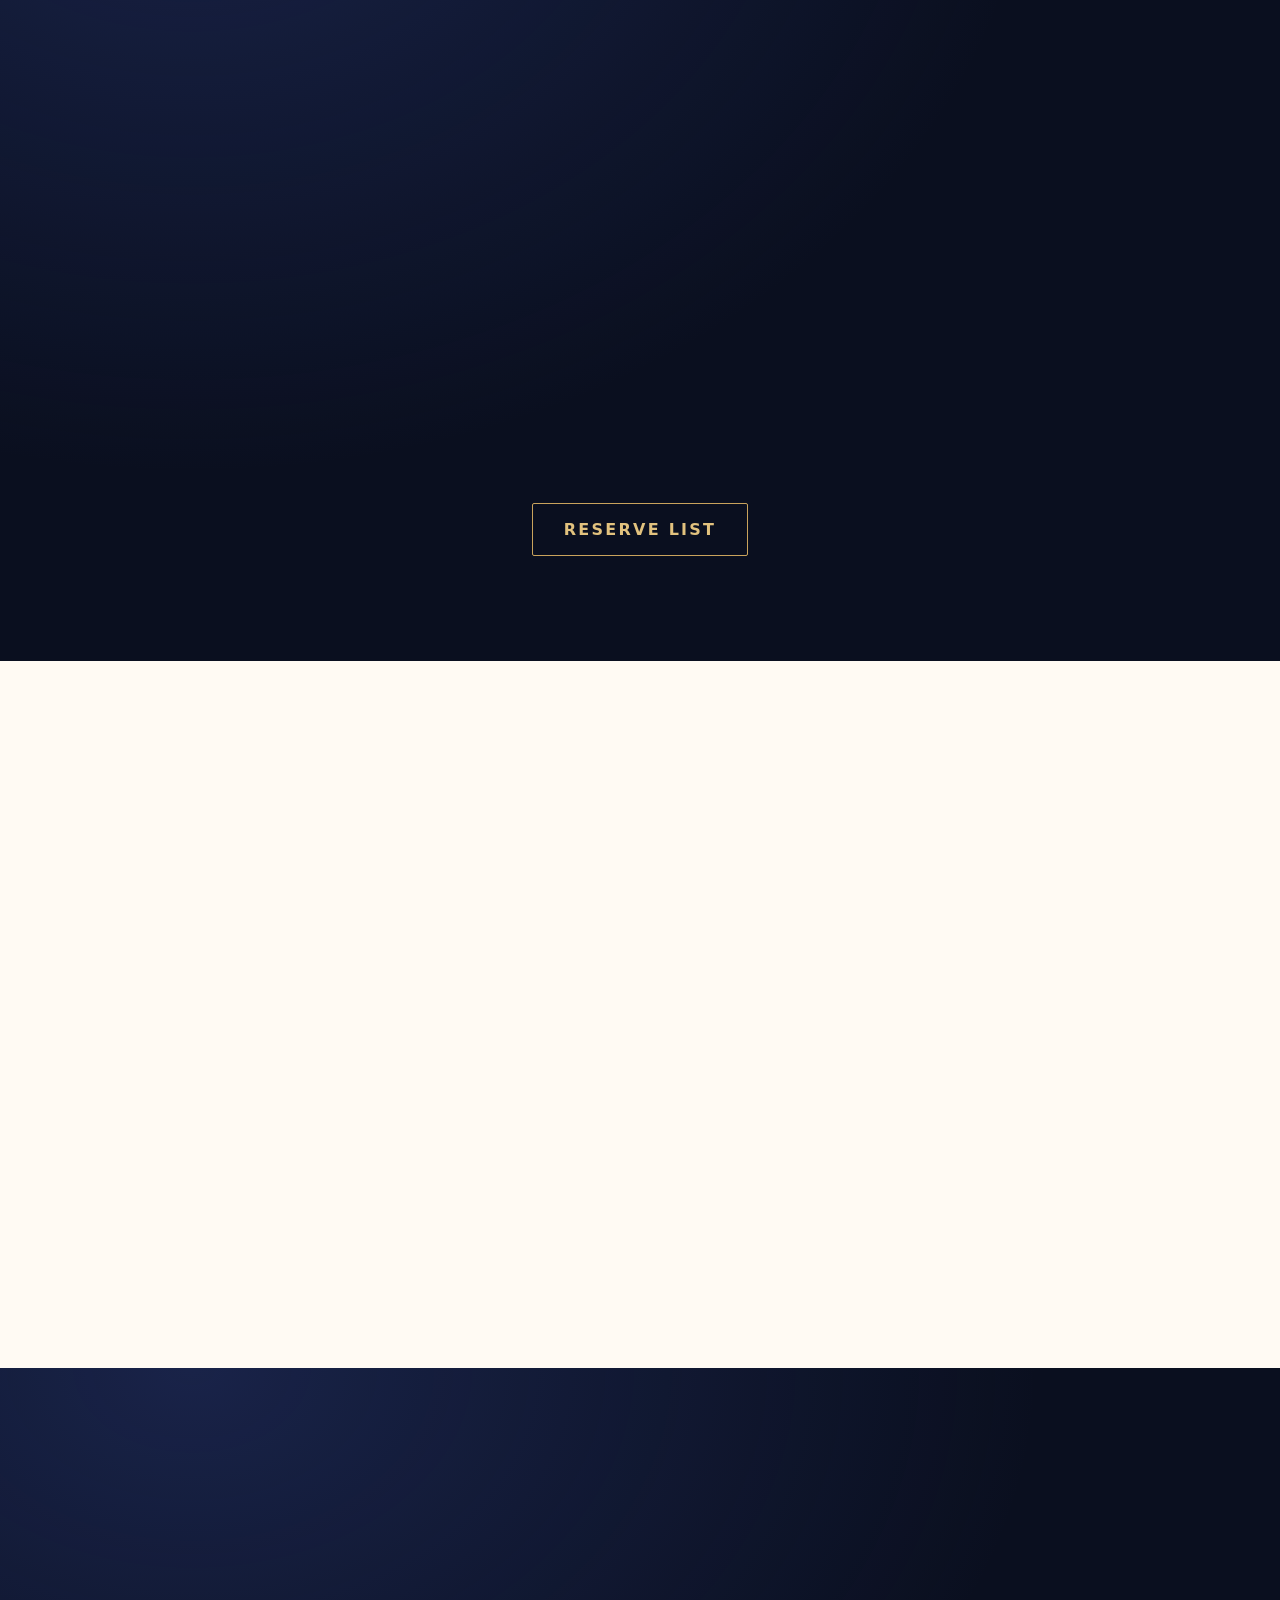
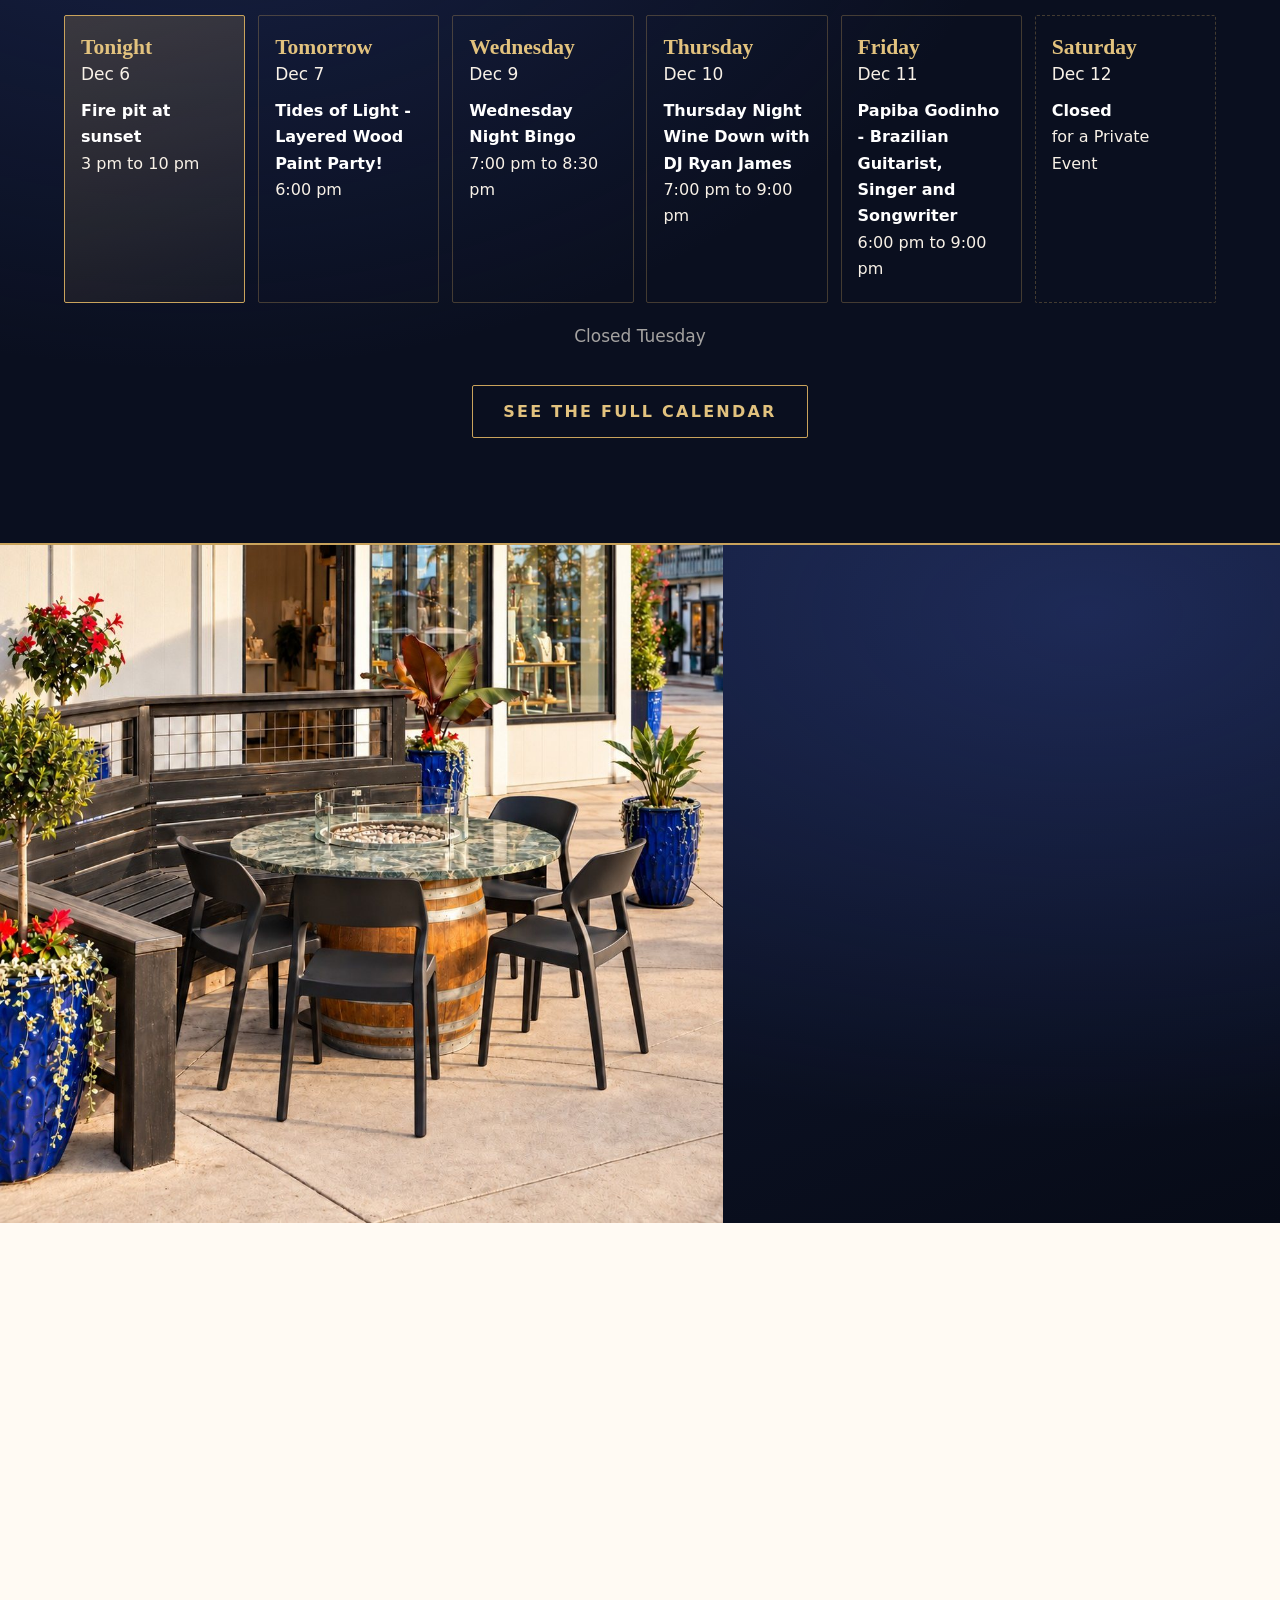
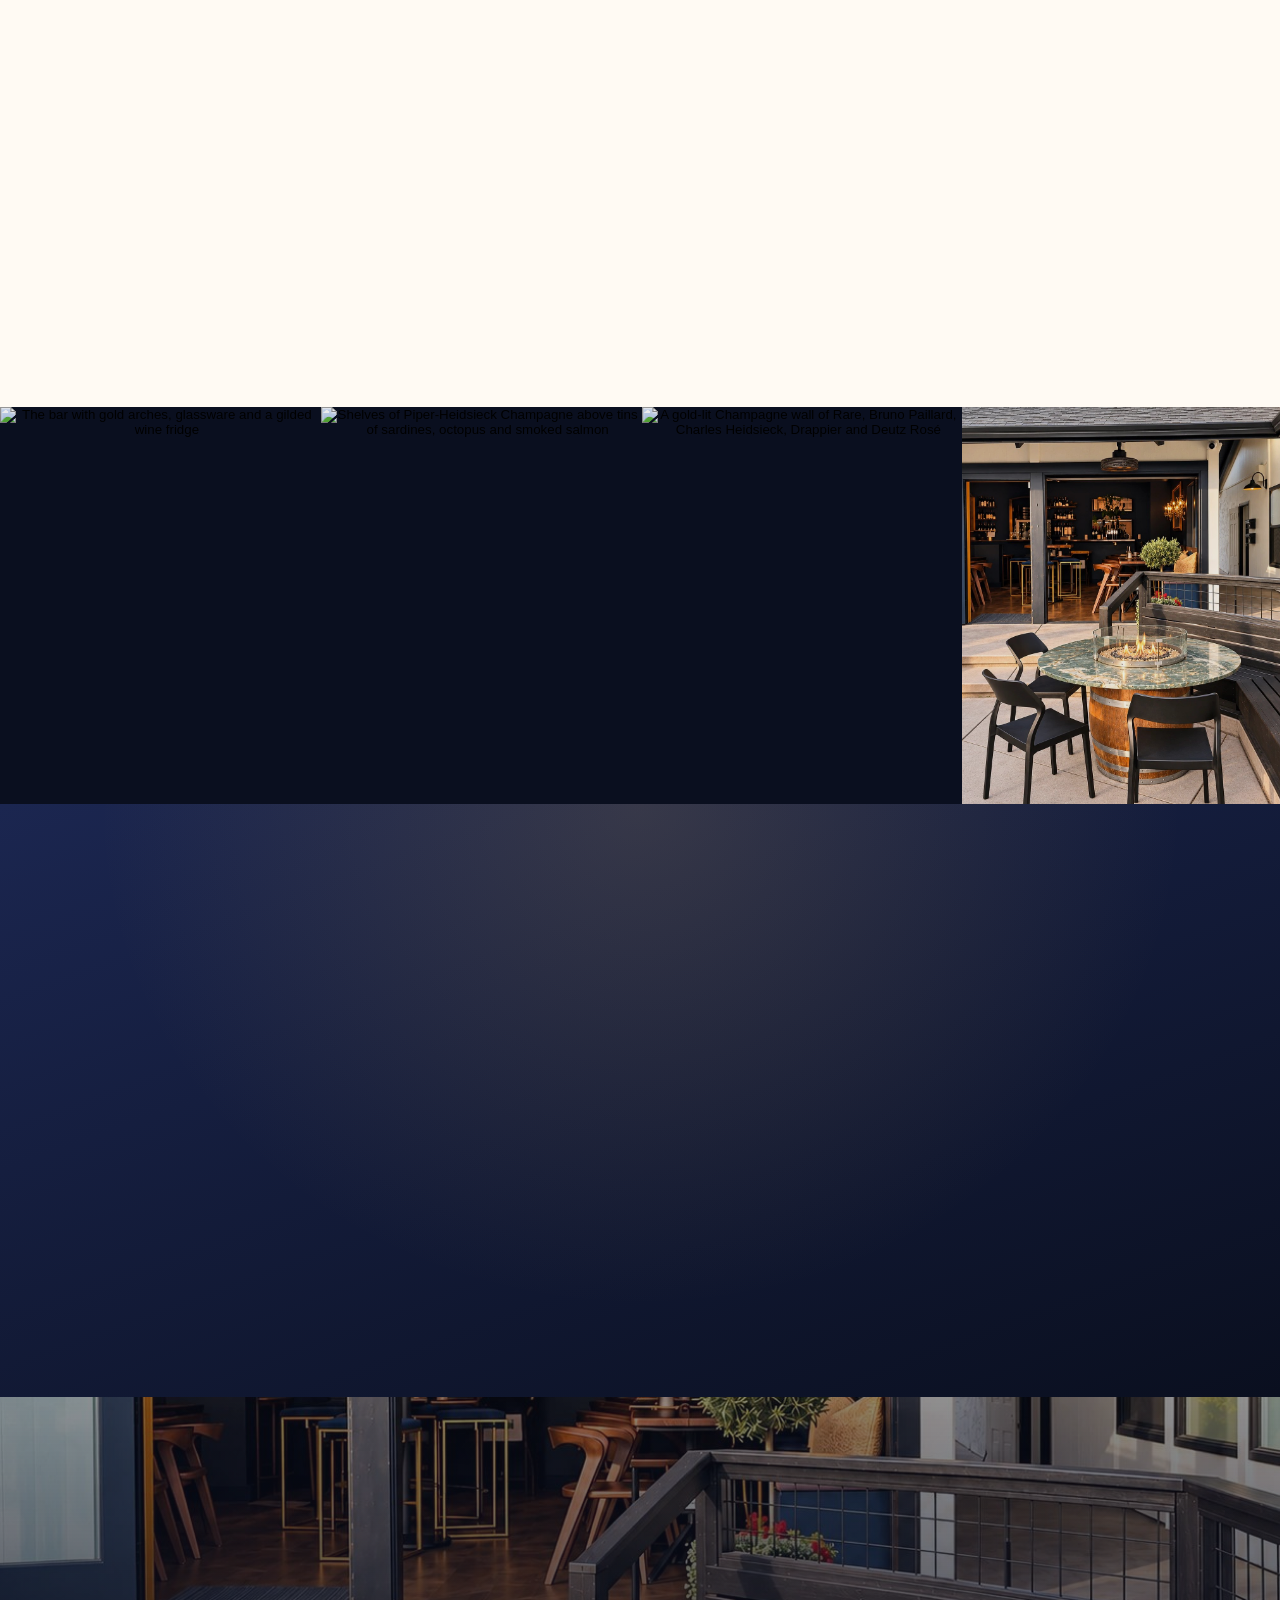
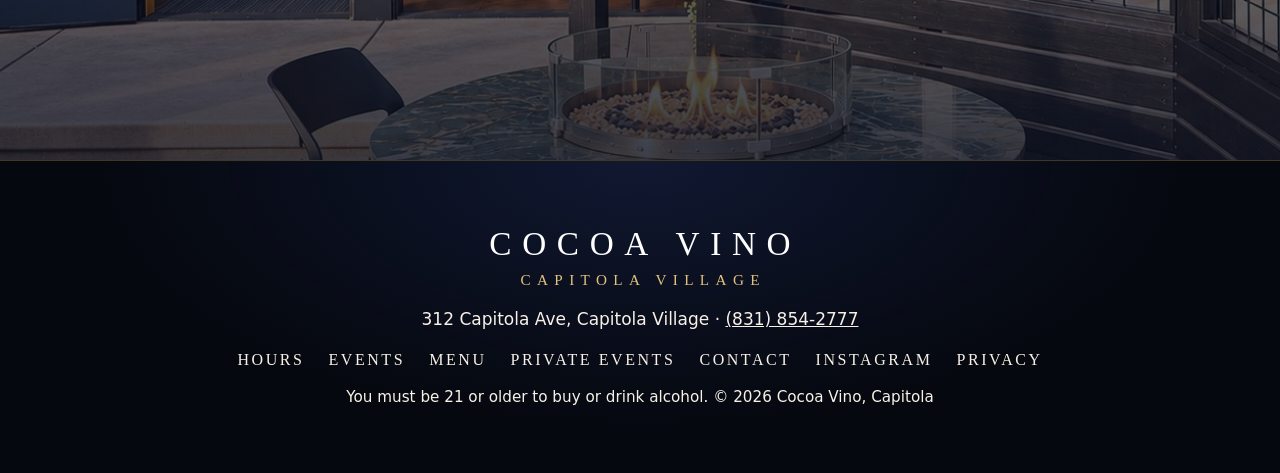
==== commit f57bdb60: "Menu: new wine intro (world's great wine regions, help finding a favorite) instead of repeating the " ====
--- a/index.html
+++ b/index.html
@@ -21,7 +21,7 @@
   <link rel="icon" href="images/monogram.svg" type="image/svg+xml">
   <link rel="preload" href="fonts/BodoniModa.woff2" as="font" type="font/woff2" crossorigin>
   <link rel="stylesheet" href="fonts/fonts.css">
-  <link rel="stylesheet" href="styles.css?v=20261126h">
+  <link rel="stylesheet" href="styles.css?v=20261126i">
 </head>
 <body data-page="home">
 <a class="skip-link" href="#main">Skip to content</a>
@@ -189,7 +189,7 @@
   <p class="fine">You must be 21 or older to buy or drink alcohol. © <span id="year"></span> Cocoa Vino, Capitola</p>
 </footer>
 
-<script src="content.js?v=20261126h"></script>
-<script src="main.js?v=20261126h"></script>
+<script src="content.js?v=20261126i"></script>
+<script src="main.js?v=20261126i"></script>
 </body>
 </html>
--- a/styles.css
+++ b/styles.css
@@ -458,6 +458,7 @@
 .glass-band { padding-top: 3.5rem; padding-bottom: 3.5rem; }
 .glass-inner { max-width: 1200px; margin: 0 auto; display: grid; grid-template-columns: 1.4fr 1fr; gap: 4rem; align-items: center; }
 .glass-how p { font-size: 1.12rem; margin: 0; }
+.glass-how p + p { margin-top: .8rem; }
 .glass-find label { display: block; font: 500 1rem var(--caps); letter-spacing: .14em; text-transform: uppercase; color: var(--wine); margin-bottom: .5rem; }
 .glass-find input { width: 100%; padding: .9em 1.1em; font: 1.05rem var(--sans); border: 1.5px solid #d8cbbb; border-radius: 2px; background: #fff; color: var(--ink); }
 .glass-find input:focus { border-color: var(--gold); outline: none; box-shadow: 0 0 0 3px rgba(201, 163, 92, .25); }
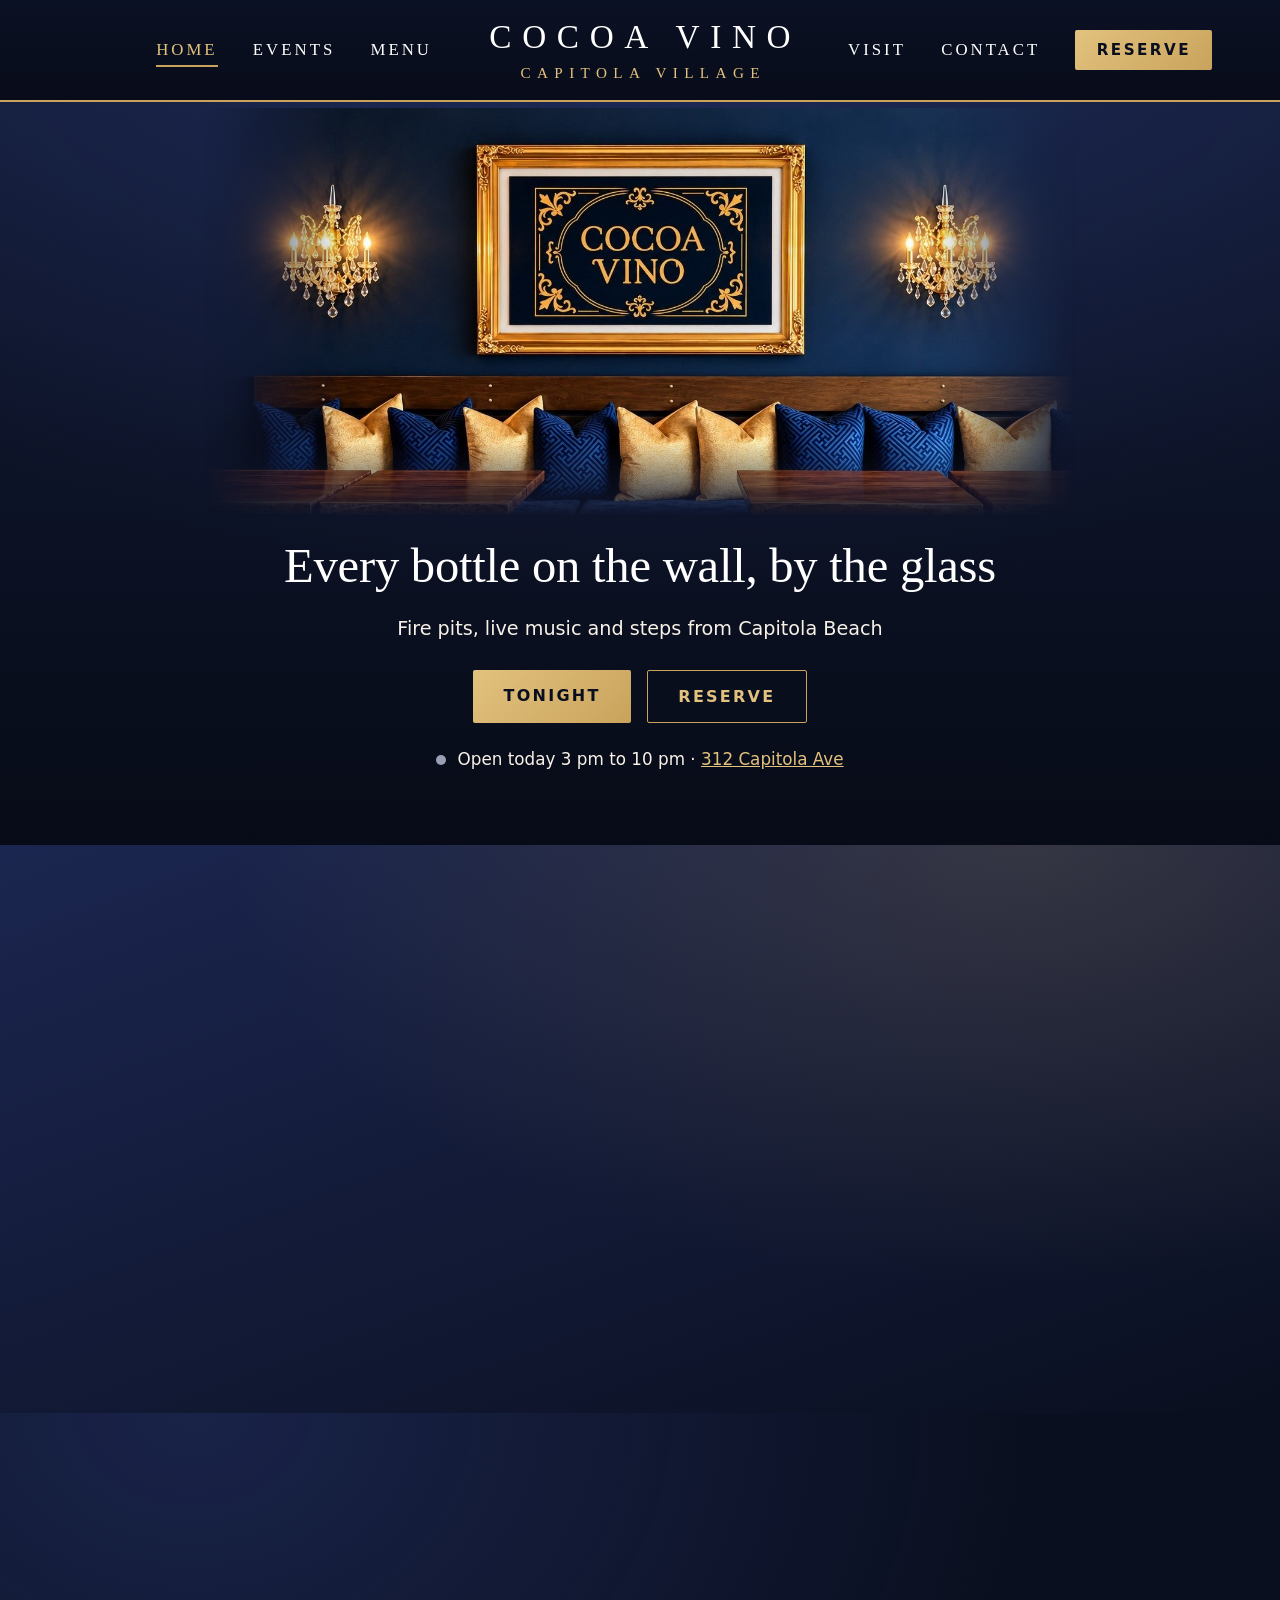
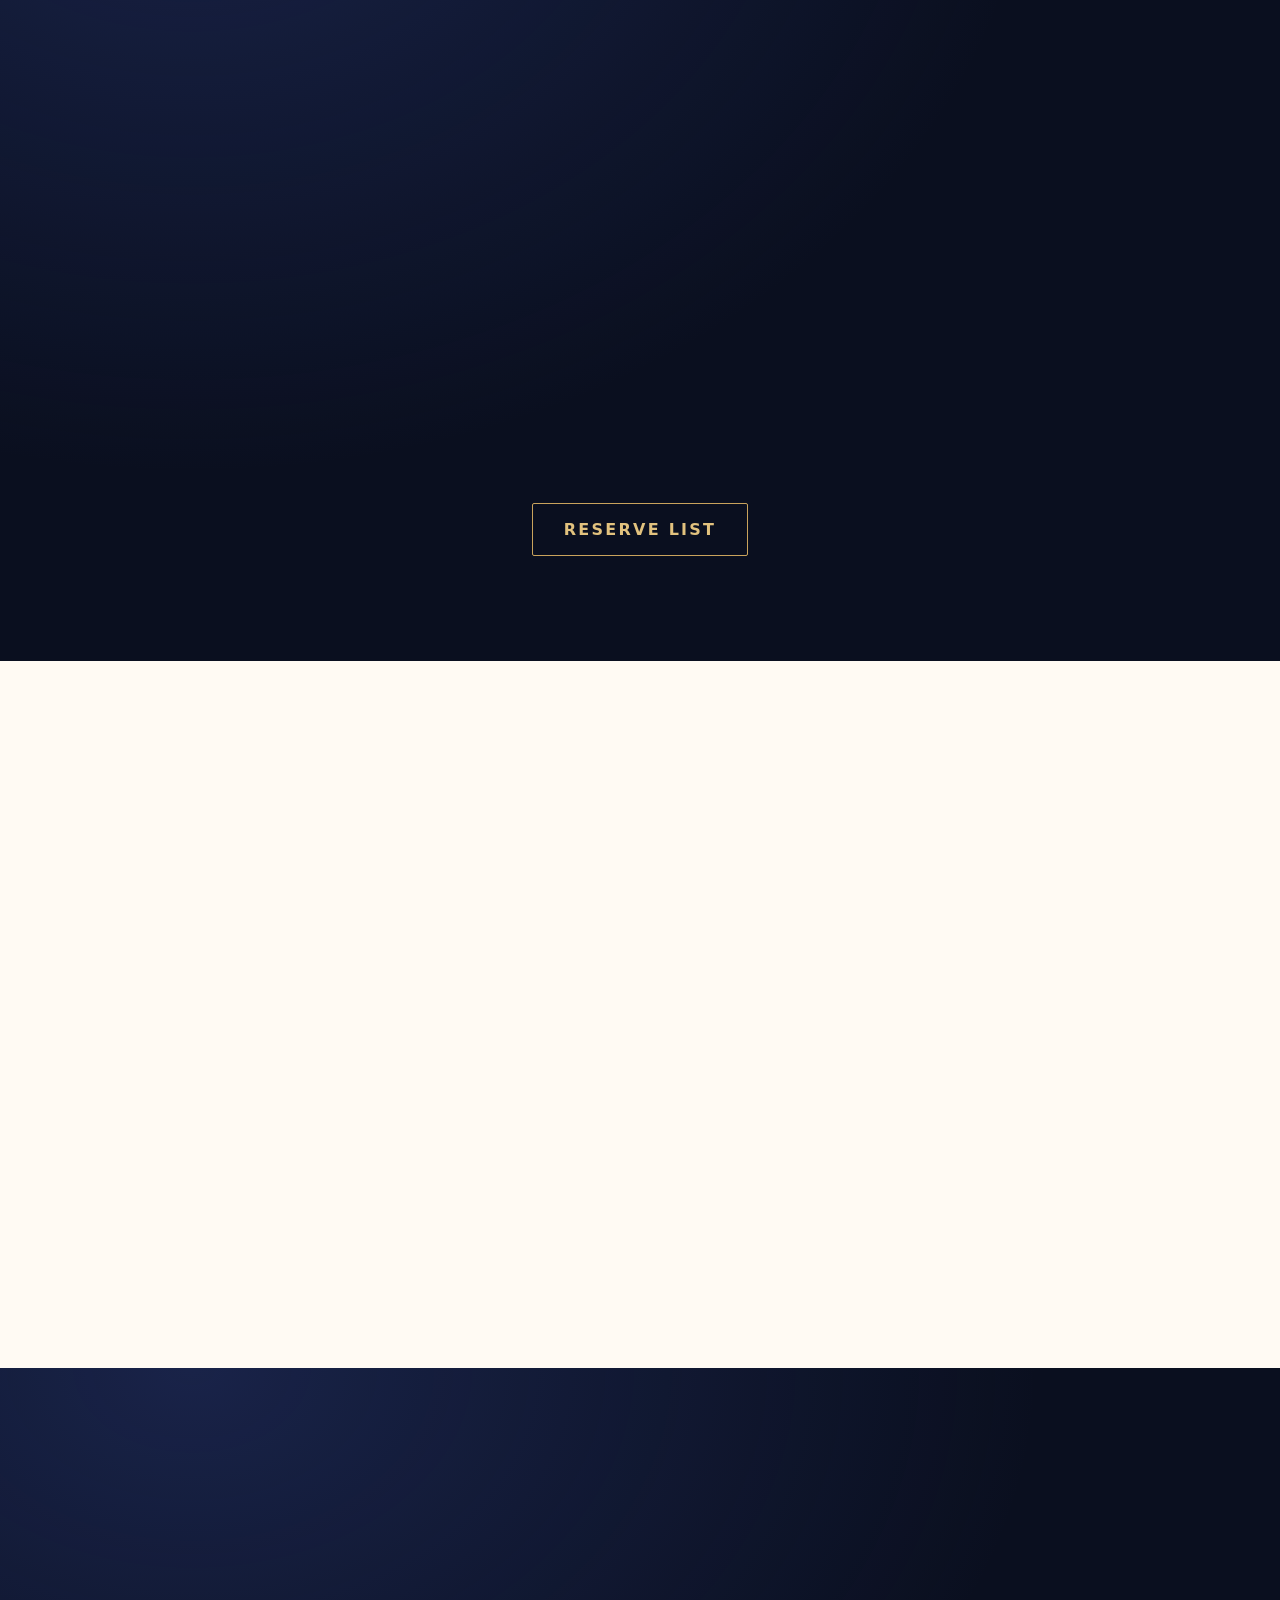
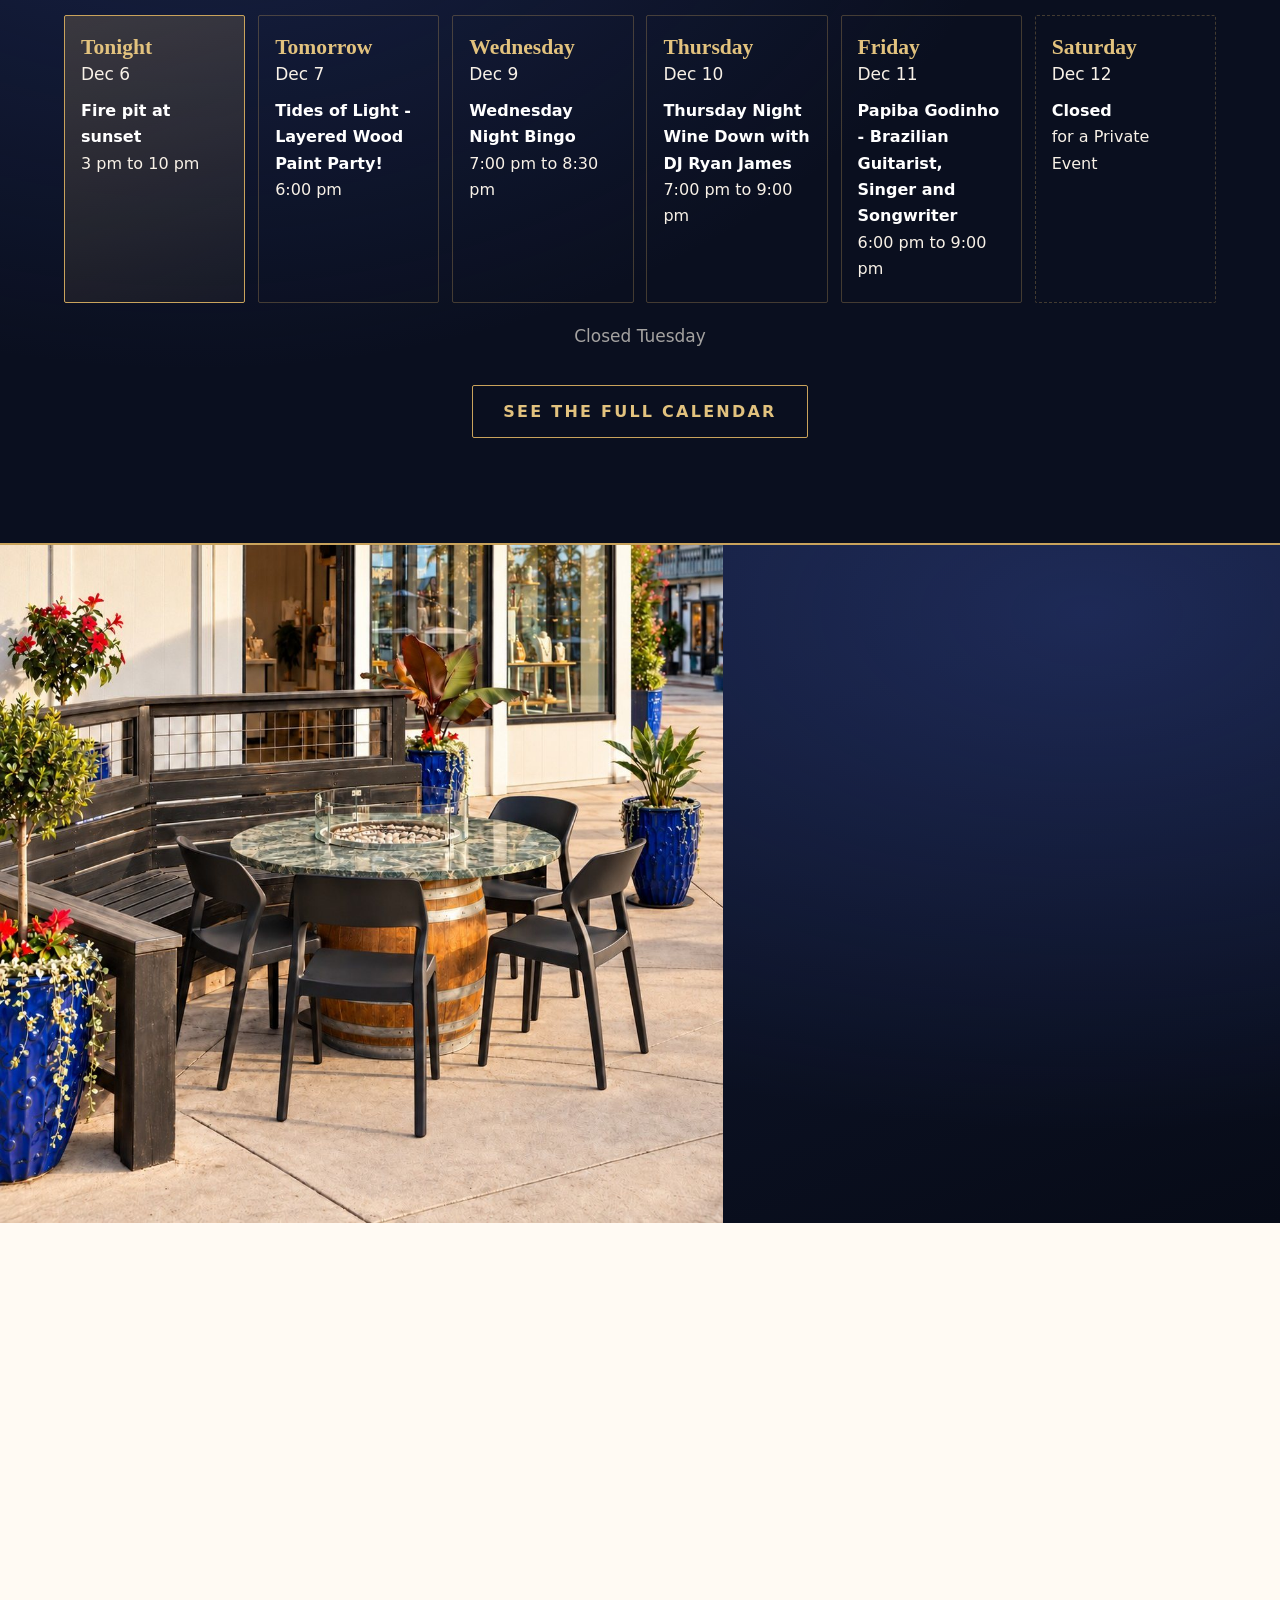
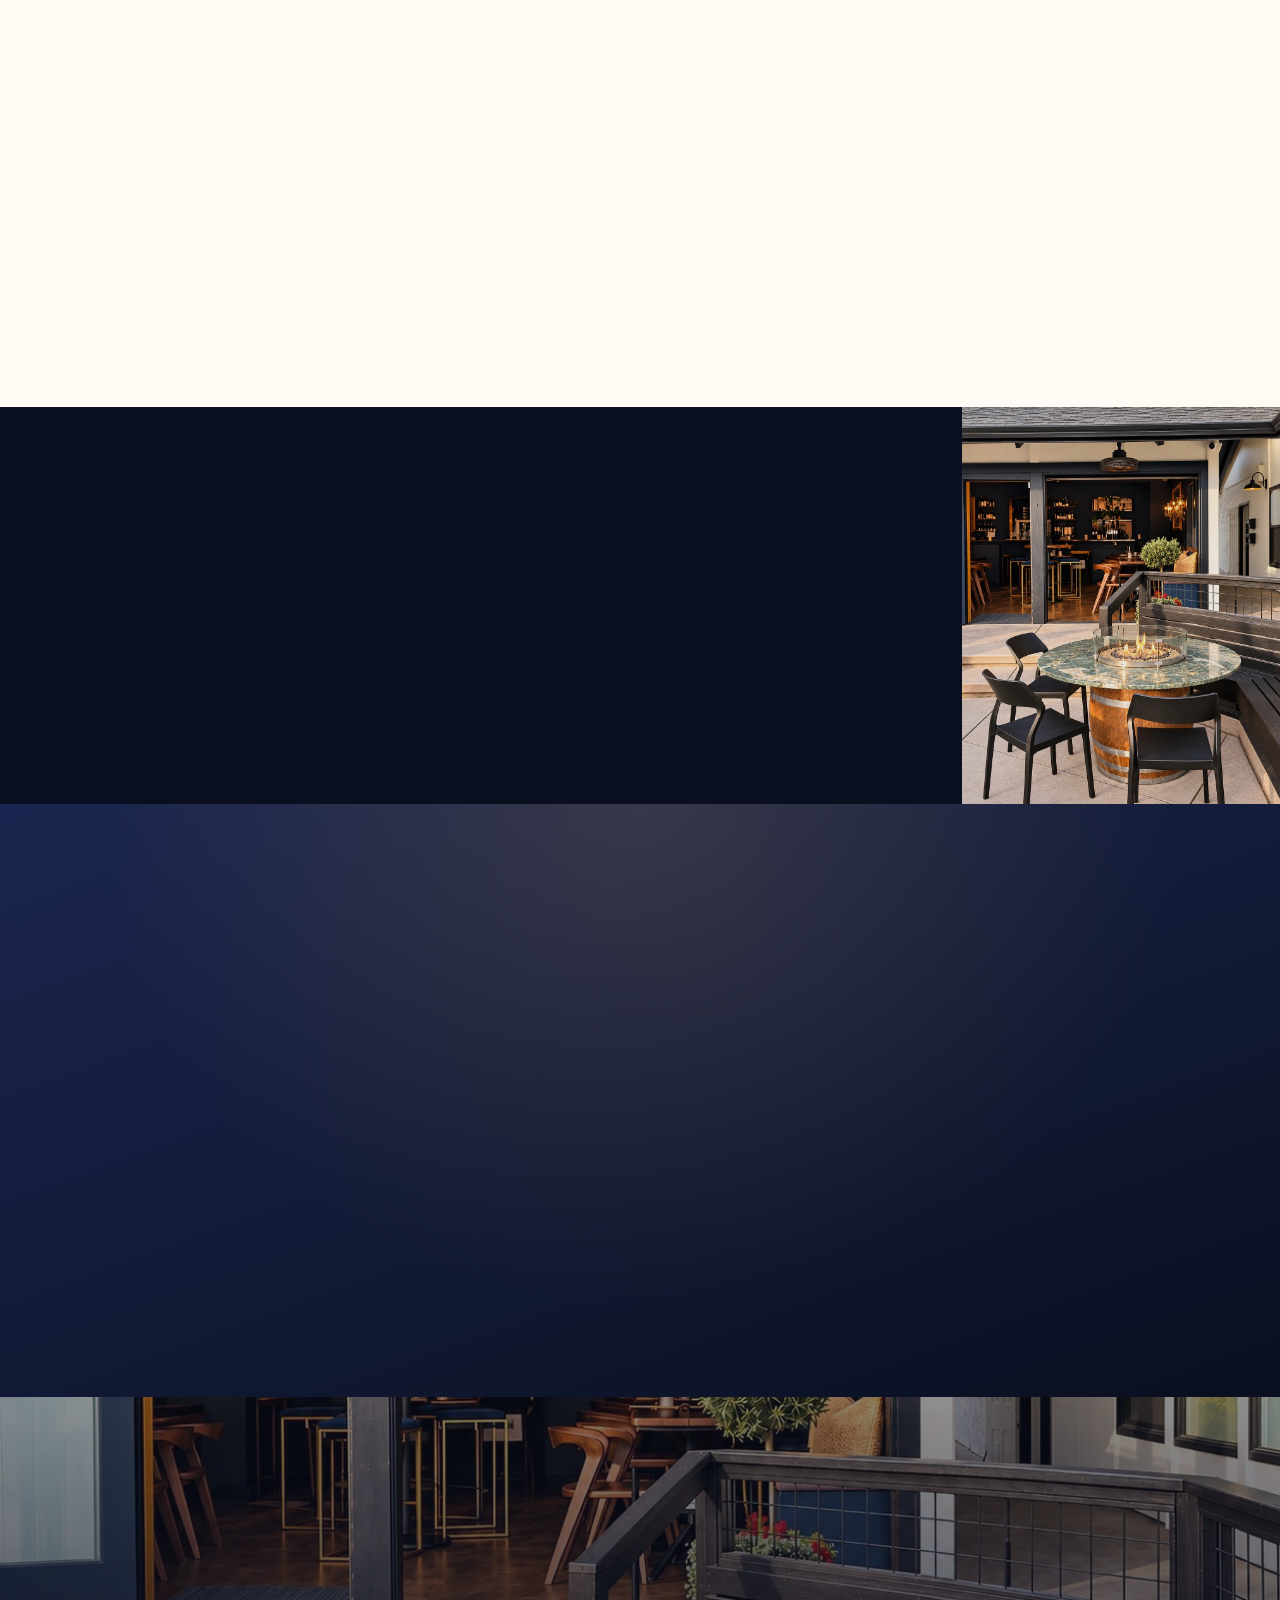
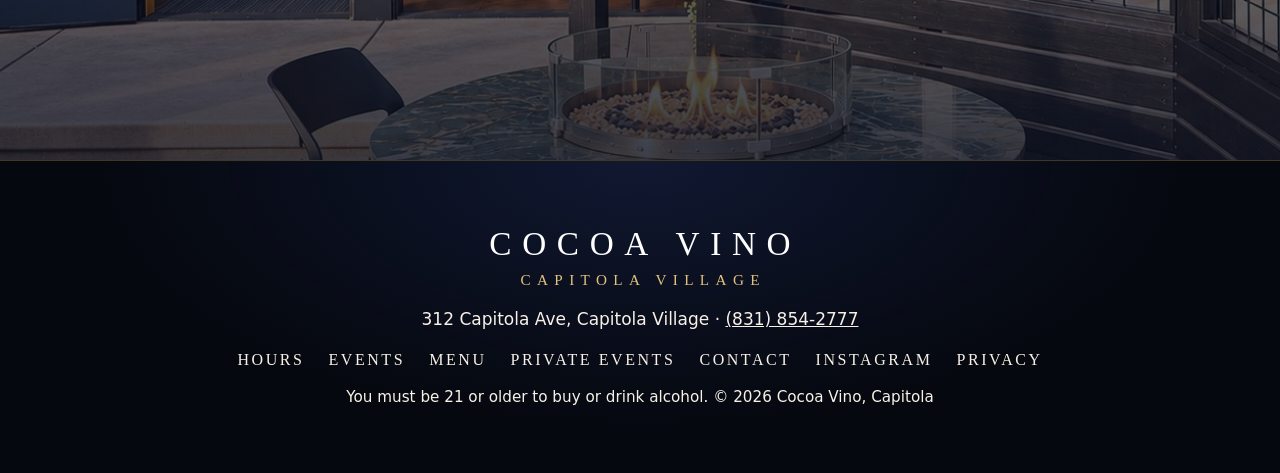
==== commit 372fcb07: "Menu: bigger, bolder wine headline with the gold title bar Co-Authored-By: Claude Opus 5.5 <noreply@" ====
--- a/index.html
+++ b/index.html
@@ -21,7 +21,7 @@
   <link rel="icon" href="images/monogram.svg" type="image/svg+xml">
   <link rel="preload" href="fonts/BodoniModa.woff2" as="font" type="font/woff2" crossorigin>
   <link rel="stylesheet" href="fonts/fonts.css">
-  <link rel="stylesheet" href="styles.css?v=20261126i">
+  <link rel="stylesheet" href="styles.css?v=20261126j">
 </head>
 <body data-page="home">
 <a class="skip-link" href="#main">Skip to content</a>
@@ -189,7 +189,7 @@
   <p class="fine">You must be 21 or older to buy or drink alcohol. © <span id="year"></span> Cocoa Vino, Capitola</p>
 </footer>
 
-<script src="content.js?v=20261126i"></script>
-<script src="main.js?v=20261126i"></script>
+<script src="content.js?v=20261126j"></script>
+<script src="main.js?v=20261126j"></script>
 </body>
 </html>
--- a/styles.css
+++ b/styles.css
@@ -459,6 +459,9 @@
 .glass-inner { max-width: 1200px; margin: 0 auto; display: grid; grid-template-columns: 1.4fr 1fr; gap: 4rem; align-items: center; }
 .glass-how p { font-size: 1.12rem; margin: 0; }
 .glass-how p + p { margin-top: .8rem; }
+/* The wine list headline: bigger and bolder, with the gold bar used under other titles */
+.glass-how h2 { font-size: clamp(2.3rem, 4.4vw, 3.3rem); font-weight: 600; margin-bottom: 1.1rem; text-wrap: balance; }
+.glass-how h2::after { content: ""; display: block; width: 64px; height: 3px; margin: 1.1rem 0 0; background: linear-gradient(90deg, var(--gold), var(--gold-2)); }
 .glass-find label { display: block; font: 500 1rem var(--caps); letter-spacing: .14em; text-transform: uppercase; color: var(--wine); margin-bottom: .5rem; }
 .glass-find input { width: 100%; padding: .9em 1.1em; font: 1.05rem var(--sans); border: 1.5px solid #d8cbbb; border-radius: 2px; background: #fff; color: var(--ink); }
 .glass-find input:focus { border-color: var(--gold); outline: none; box-shadow: 0 0 0 3px rgba(201, 163, 92, .25); }
